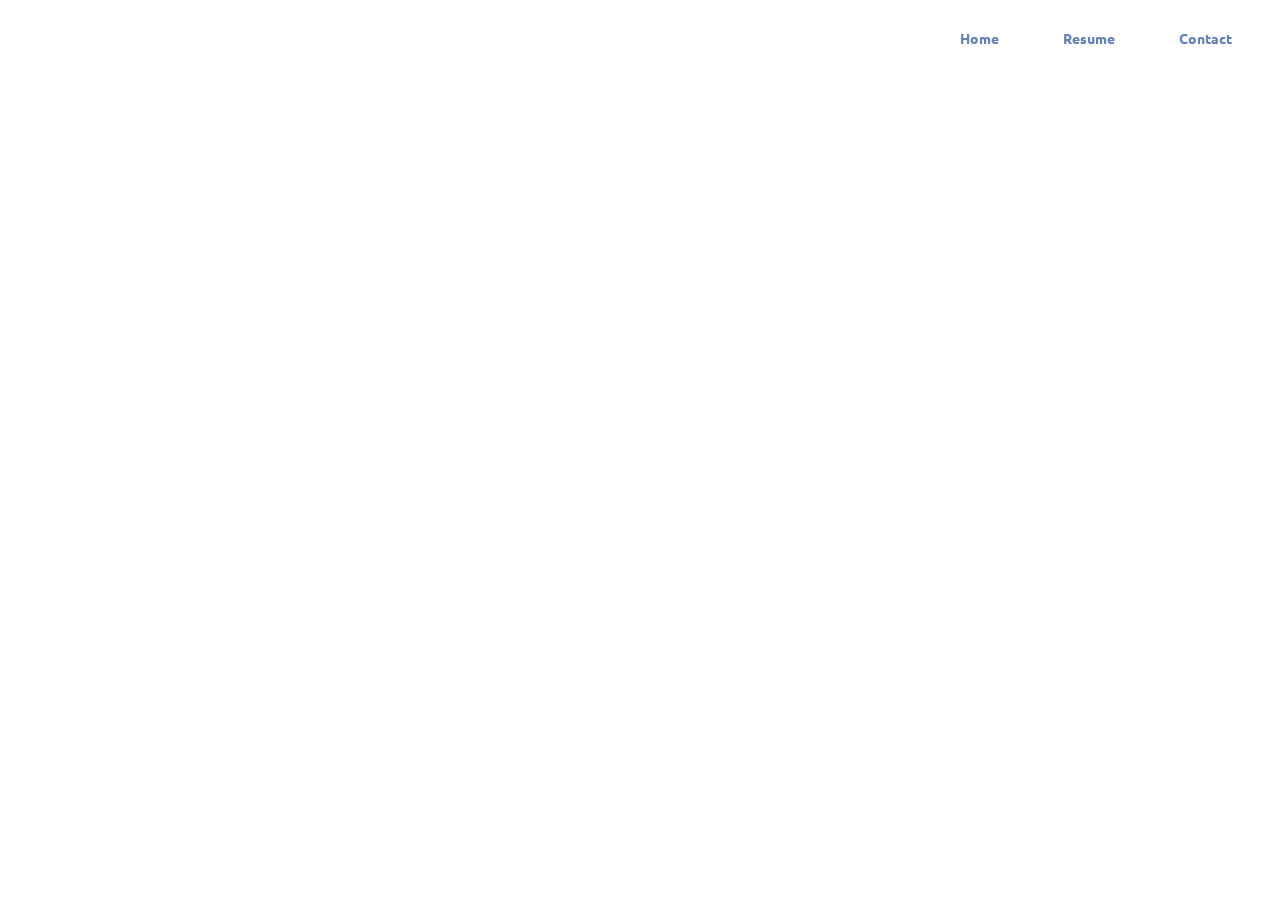
==== page1.html @ 1c70c298 "create github pages" ====
<!DOCTYPE html>
<html  >
<head>
  <!-- Site made with Mobirise Website Builder v4.12.3, https://mobirise.com -->
  <meta charset="UTF-8">
  <meta http-equiv="X-UA-Compatible" content="IE=edge">
  <meta name="generator" content="Mobirise v4.12.3, mobirise.com">
  <meta name="viewport" content="width=device-width, initial-scale=1, minimum-scale=1">
  <link rel="shortcut icon" href="assets/images/favicon-caitlingifforddesign-01-2.png" type="image/x-icon">
  <meta name="description" content="">
  
  
  <title>Resume</title>
  <link rel="stylesheet" href="assets/tether/tether.min.css">
  <link rel="stylesheet" href="assets/bootstrap/css/bootstrap.min.css">
  <link rel="stylesheet" href="assets/bootstrap/css/bootstrap-grid.min.css">
  <link rel="stylesheet" href="assets/bootstrap/css/bootstrap-reboot.min.css">
  <link rel="stylesheet" href="assets/dropdown/css/style.css">
  <link rel="stylesheet" href="assets/theme/css/style.css">
  <link rel="preload" as="style" href="assets/mobirise/css/mbr-additional.css"><link rel="stylesheet" href="assets/mobirise/css/mbr-additional.css" type="text/css">
  
  
  
</head>
<body>
  <section class="menu cid-rwG64JC5c0" once="menu" id="menu01-1">

    

    <nav class="navbar navbar-expand beta-menu navbar-dropdown align-items-center navbar-fixed-top navbar-toggleable-sm bg-color transparent">
        <button class="navbar-toggler navbar-toggler-right" type="button" data-toggle="collapse" data-target="#navbarSupportedContent" aria-controls="navbarSupportedContent" aria-expanded="false" aria-label="Toggle navigation">
            <div class="hamburger">
                <span></span>
                <span></span>
                <span></span>
                <span></span>
            </div>
        </button>
        <div class="menu-logo">
            <div class="navbar-brand">
                
                <span class="mbr-regular navbar-caption-wrap"><a class="navbar-caption text-white display-7" href="index.html">CAITLIN GIFFORD</a></span>
            </div>
        </div>
        <div class="collapse navbar-collapse" id="navbarSupportedContent">
            <ul class="navbar-nav nav-dropdown nav-right" data-app-modern-menu="true"><li class="nav-item">
                    <a class="nav-link link text-info display-4" href="index.html">Home
                    </a>
                </li>
                
                <li class="nav-item">
                    <a class="nav-link link text-info display-4" href="page1.html">Resume</a>
                </li>
                
                <li class="nav-item">
                    <a class="nav-link link text-info display-4" href="index.html#extForm7-o">Contact
                    </a>
                </li></ul>
            
        </div>
    </nav>
</section>

<section class="image1 cid-s1jIDbk8ya" id="image1-f">
    <!-- Block parameters controls (Blue "Gear" panel) -->
    
    <!-- End block parameters -->
    <figure class="mbr-figure container-fluid">
        <div class="image-block" style="width: 50%;">
            <img src="assets/images/resume-update-june-2020-red-cream-blue-v3.jpg" alt="" title="">
            
        </div>
    </figure>
</section>


  <script src="assets/web/assets/jquery/jquery.min.js"></script>
  <script src="assets/popper/popper.min.js"></script>
  <script src="assets/tether/tether.min.js"></script>
  <script src="assets/bootstrap/js/bootstrap.min.js"></script>
  <script src="assets/smoothscroll/smooth-scroll.js"></script>
  <script src="assets/dropdown/js/nav-dropdown.js"></script>
  <script src="assets/dropdown/js/navbar-dropdown.js"></script>
  <script src="assets/touchswipe/jquery.touch-swipe.min.js"></script>
  <script src="assets/theme/js/script.js"></script>
  
  
</body>
</html>
---- assets/dropdown/css/style.css ----
.navbar-dropdown {
  left: 0;
  padding: 0;
  position: absolute;
  right: 0;
  top: 0;
  transition: all 0.45s ease;
  z-index: 1030;
  background: #282828; }
  .navbar-dropdown .navbar-logo {
    margin-right: 0.8rem;
    transition: margin 0.3s ease-in-out;
    vertical-align: middle; }
    .navbar-dropdown .navbar-logo img {
      height: 3.125rem;
      transition: all 0.3s ease-in-out; }
    .navbar-dropdown .navbar-logo.mbr-iconfont {
      font-size: 3.125rem;
      line-height: 3.125rem; }
  .navbar-dropdown .navbar-caption {
    font-weight: 700;
    white-space: normal;
    vertical-align: -4px;
    line-height: 3.125rem !important; }
    .navbar-dropdown .navbar-caption, .navbar-dropdown .navbar-caption:hover {
      color: inherit;
      text-decoration: none; }
  .navbar-dropdown .mbr-iconfont + .navbar-caption {
    vertical-align: -1px; }
  .navbar-dropdown.navbar-fixed-top {
    position: fixed; }
  .navbar-dropdown .navbar-brand span {
    vertical-align: -4px; }
  .navbar-dropdown.bg-color.transparent {
    background: none; }
  .navbar-dropdown.navbar-short .navbar-brand {
    padding: 0.625rem 0; }
    .navbar-dropdown.navbar-short .navbar-brand span {
      vertical-align: -1px; }
  .navbar-dropdown.navbar-short .navbar-caption {
    line-height: 2.375rem !important;
    vertical-align: -2px; }
  .navbar-dropdown.navbar-short .navbar-logo {
    margin-right: 0.5rem; }
    .navbar-dropdown.navbar-short .navbar-logo img {
      height: 2.375rem; }
    .navbar-dropdown.navbar-short .navbar-logo.mbr-iconfont {
      font-size: 2.375rem;
      line-height: 2.375rem; }
  .navbar-dropdown.navbar-short .mbr-table-cell {
    height: 3.625rem; }
  .navbar-dropdown .navbar-close {
    left: 0.6875rem;
    position: fixed;
    top: 0.75rem;
    z-index: 1000; }
  .navbar-dropdown .hamburger-icon {
    content: "";
    display: inline-block;
    vertical-align: middle;
    width: 16px;
    -webkit-box-shadow: 0 -6px 0 1px #282828,0 0 0 1px #282828,0 6px 0 1px #282828;
    -moz-box-shadow: 0 -6px 0 1px #282828,0 0 0 1px #282828,0 6px 0 1px #282828;
    box-shadow: 0 -6px 0 1px #282828,0 0 0 1px #282828,0 6px 0 1px #282828; }

.dropdown-menu .dropdown-toggle[data-toggle="dropdown-submenu"]::after {
  border-bottom: 0.35em solid transparent;
  border-left: 0.35em solid;
  border-right: 0;
  border-top: 0.35em solid transparent;
  margin-left: 0.3rem; }

.dropdown-menu .dropdown-item:focus {
  outline: 0; }

.nav-dropdown {
  font-size: 0.75rem;
  font-weight: 500;
  height: auto !important; }
  .nav-dropdown .nav-btn {
    padding-left: 1rem; }
  .nav-dropdown .link {
    margin: .667em 1.667em;
    font-weight: 500;
    padding: 0;
    transition: color .2s ease-in-out; }
    .nav-dropdown .link.dropdown-toggle {
      margin-right: 2.583em; }
      .nav-dropdown .link.dropdown-toggle::after {
        margin-left: .25rem;
        border-top: 0.35em solid;
        border-right: 0.35em solid transparent;
        border-left: 0.35em solid transparent;
        border-bottom: 0; }
      .nav-dropdown .link.dropdown-toggle[aria-expanded="true"] {
        margin: 0;
        padding: 0.667em 3.263em  0.667em 1.667em; }
  .nav-dropdown .link::after,
  .nav-dropdown .dropdown-item::after {
    color: inherit; }
  .nav-dropdown .btn {
    font-size: 0.75rem;
    font-weight: 700;
    letter-spacing: 0;
    margin-bottom: 0;
    padding-left: 1.25rem;
    padding-right: 1.25rem; }
  .nav-dropdown .dropdown-menu {
    border-radius: 0;
    border: 0;
    left: 0;
    margin: 0;
    padding-bottom: 1.25rem;
    padding-top: 1.25rem;
    position: relative; }
  .nav-dropdown .dropdown-submenu {
    margin-left: 0.125rem;
    top: 0; }
  .nav-dropdown .dropdown-item {
    font-weight: 500;
    line-height: 2;
    padding: 0.3846em 4.615em 0.3846em 1.5385em;
    position: relative;
    transition: color .2s ease-in-out, background-color .2s ease-in-out; }
    .nav-dropdown .dropdown-item::after {
      margin-top: -0.3077em;
      position: absolute;
      right: 1.1538em;
      top: 50%; }
    .nav-dropdown .dropdown-item:focus, .nav-dropdown .dropdown-item:hover {
      background: none; }

@media (max-width: 767px) {
  .nav-dropdown.navbar-toggleable-sm {
    bottom: 0;
    display: none;
    left: 0;
    overflow-x: hidden;
    position: fixed;
    top: 0;
    transform: translateX(-100%);
    -ms-transform: translateX(-100%);
    -webkit-transform: translateX(-100%);
    width: 18.75rem;
    z-index: 999; } }
.nav-dropdown.navbar-toggleable-xl {
  bottom: 0;
  display: none;
  left: 0;
  overflow-x: hidden;
  position: fixed;
  top: 0;
  transform: translateX(-100%);
  -ms-transform: translateX(-100%);
  -webkit-transform: translateX(-100%);
  width: 18.75rem;
  z-index: 999; }

.nav-dropdown-sm {
  display: block !important;
  overflow-x: hidden;
  overflow: auto;
  padding-top: 3.875rem; }
  .nav-dropdown-sm::after {
    content: "";
    display: block;
    height: 3rem;
    width: 100%; }
  .nav-dropdown-sm.collapse.in ~ .navbar-close {
    display: block !important; }
  .nav-dropdown-sm.collapsing, .nav-dropdown-sm.collapse.in {
    transform: translateX(0);
    -ms-transform: translateX(0);
    -webkit-transform: translateX(0);
    transition: all 0.25s ease-out;
    -webkit-transition: all 0.25s ease-out;
    background: #282828; }
  .nav-dropdown-sm.collapsing[aria-expanded="false"] {
    transform: translateX(-100%);
    -ms-transform: translateX(-100%);
    -webkit-transform: translateX(-100%); }
  .nav-dropdown-sm .nav-item {
    display: block;
    margin-left: 0 !important;
    padding-left: 0; }
  .nav-dropdown-sm .link,
  .nav-dropdown-sm .dropdown-item {
    border-top: 1px dotted rgba(255, 255, 255, 0.1);
    font-size: 0.8125rem;
    line-height: 1.6;
    margin: 0 !important;
    padding: 0.875rem 2.4rem 0.875rem 1.5625rem !important;
    position: relative;
    white-space: normal; }
    .nav-dropdown-sm .link:focus, .nav-dropdown-sm .link:hover,
    .nav-dropdown-sm .dropdown-item:focus,
    .nav-dropdown-sm .dropdown-item:hover {
      background: rgba(0, 0, 0, 0.2) !important;
      color: #c0a375; }
  .nav-dropdown-sm .nav-btn {
    position: relative;
    padding: 1.5625rem 1.5625rem 0 1.5625rem; }
    .nav-dropdown-sm .nav-btn::before {
      border-top: 1px dotted rgba(255, 255, 255, 0.1);
      content: "";
      left: 0;
      position: absolute;
      top: 0;
      width: 100%; }
    .nav-dropdown-sm .nav-btn + .nav-btn {
      padding-top: 0.625rem; }
      .nav-dropdown-sm .nav-btn + .nav-btn::before {
        display: none; }
  .nav-dropdown-sm .btn {
    padding: 0.625rem 0; }
  .nav-dropdown-sm .dropdown-toggle[data-toggle="dropdown-submenu"]::after {
    margin-left: .25rem;
    border-top: 0.35em solid;
    border-right: 0.35em solid transparent;
    border-left: 0.35em solid transparent;
    border-bottom: 0; }
  .nav-dropdown-sm .dropdown-toggle[data-toggle="dropdown-submenu"][aria-expanded="true"]::after {
    border-top: 0;
    border-right: 0.35em solid transparent;
    border-left: 0.35em solid transparent;
    border-bottom: 0.35em solid; }
  .nav-dropdown-sm .dropdown-menu {
    margin: 0;
    padding: 0;
    position: relative;
    top: 0;
    left: 0;
    width: 100%;
    border: 0;
    float: none;
    border-radius: 0;
    background: none; }
  .nav-dropdown-sm .dropdown-submenu {
    left: 100%;
    margin-left: 0.125rem;
    margin-top: -1.25rem;
    top: 0; }

.navbar-toggleable-sm .nav-dropdown .dropdown-menu {
  position: absolute; }

.navbar-toggleable-sm .nav-dropdown .dropdown-submenu {
  left: 100%;
  margin-left: 0.125rem;
  margin-top: -1.25rem;
  top: 0; }

.navbar-toggleable-sm.opened .nav-dropdown .dropdown-menu {
  position: relative; }

.navbar-toggleable-sm.opened .nav-dropdown .dropdown-submenu {
  left: 0;
  margin-left: 00rem;
  margin-top: 0rem;
  top: 0; }

.is-builder .nav-dropdown.collapsing {
  transition: none !important; }

/*# sourceMappingURL=style.css.map */
---- assets/theme/css/style.css ----
.engine {
	position: absolute;
	text-indent: -2400px;
	text-align: center;
	padding: 0;
	top: 0;
	left: -2400px;
}/*!
 * Mobirise v4 theme (https://mobirise.com/)
 * Copyright 2017 Mobirise
 */
section {
  background-color: #eeeeee;
}

section,
.container,
.container-fluid {
  position: relative;
  word-wrap: break-word;
}

.form-control:focus {
  box-shadow: none;
}

:focus {
  outline: none;
}

a.mbr-iconfont:hover {
  text-decoration: none;
}

.article .lead p,
.article .lead ul,
.article .lead ol,
.article .lead pre,
.article .lead blockquote {
  margin-bottom: 0;
}

a {
  font-style: normal;
  font-weight: 400;
  cursor: pointer;
}

a, a:hover {
  text-decoration: none;
}

figure {
  margin-bottom: 0;
}

body {
  color: #232323;
}

h1,
h2,
h3,
h4,
h5,
h6,
.h1,
.h2,
.h3,
.h4,
.h5,
.h6,
.display-1,
.display-2,
.display-3,
.display-4 {
  line-height: 1;
  word-break: break-word;
  word-wrap: break-word;
}

b,
strong {
  font-weight: bold;
}

blockquote {
  padding: 10px 0 10px 20px;
  position: relative;
  border-left: 2px solid;
  border-color: #ff3366;
}

input:-webkit-autofill, input:-webkit-autofill:hover, input:-webkit-autofill:focus, input:-webkit-autofill:active {
  transition-delay: 9999s;
  transition-property: background-color, color;
}

textarea[type="hidden"] {
  display: none;
}

body {
  position: relative;
}

section {
  background-position: 50% 50%;
  background-repeat: no-repeat;
  background-size: cover;
}

section .mbr-background-video,
section .mbr-background-video-preview {
  position: absolute;
  bottom: 0;
  left: 0;
  right: 0;
  top: 0;
}

.hidden {
  visibility: hidden;
}

.mbr-z-index20 {
  z-index: 20;
}

/*! Base colors */
.mbr-white {
  color: #ffffff;
}

.mbr-black {
  color: #333333;
}

.mbr-bg-white {
  background-color: #ffffff;
}

.mbr-bg-black {
  background-color: #000000;
}

/*! Text-aligns */
.align-left {
  text-align: left;
}

.align-center {
  text-align: center;
}

.align-right {
  text-align: right;
}

@media (max-width: 767px) {
  .align-left,
  .align-center,
  .align-right,
  .mbr-section-btn,
  .mbr-section-title {
    text-align: center;
  }
}

/*! Font-weight  */
.mbr-light {
  font-weight: 300;
}

.mbr-regular {
  font-weight: 400;
}

.mbr-medium {
  font-weight: 500;
}

.mbr-semibold {
  font-weight: 600;
}

.mbr-bold {
  font-weight: 700;
}

/*! Media  */
.media-size-item {
  -moz-flex: 1 1 auto;
  -o-flex: 1 1 auto;
  flex: 1 1 auto;
}

.media-content {
  flex-basis: 100%;
}

.media-container-row {
  display: flex;
  flex-direction: row;
  flex-wrap: wrap;
  justify-content: center;
  align-content: center;
  align-items: start;
}

.media-container-row .media-size-item {
  width: 400px;
}

.media-container-column {
  display: flex;
  flex-direction: column;
  flex-wrap: wrap;
  justify-content: center;
  align-content: center;
  align-items: stretch;
}

.media-container-column > * {
  width: 100%;
}

@media (min-width: 992px) {
  .media-container-row {
    flex-wrap: nowrap;
  }
}

figure {
  overflow: hidden;
}

figure[mbr-media-size] {
  transition: width 0.1s;
}

.mbr-figure img,
.mbr-figure iframe {
  display: block;
  width: 100%;
}

.card {
  background-color: transparent;
  border: none;
}

.card-img {
  text-align: center;
  flex-shrink: 0;
  -webkit-flex-shrink: 0;
}

.media {
  max-width: 100%;
  margin: 0 auto;
}

.mbr-figure {
  -ms-grid-row-align: center;
  align-self: center;
}

.media-container > div {
  max-width: 100%;
}

.mbr-figure img,
.card-img img {
  width: 100%;
}

@media (max-width: 991px) {
  .media-size-item {
    width: auto !important;
  }
  .media {
    width: auto;
  }
  .mbr-figure {
    width: 100% !important;
  }
}

/*! Buttons */
.mbr-section-btn {
  margin-left: -.25rem;
  margin-right: -.25rem;
  font-size: 0;
}

nav .mbr-section-btn {
  margin-left: 0rem;
  margin-right: 0rem;
}

/*! Btn icon margin */
.btn .mbr-iconfont,
.btn.btn-sm .mbr-iconfont {
  cursor: pointer;
  margin-right: 0.5rem;
}

.btn.btn-md .mbr-iconfont,
.btn.btn-md .mbr-iconfont {
  margin-right: 0.8rem;
}

[type="submit"] {
  -webkit-appearance: none;
}

/*! Full-screen */
.mbr-fullscreen .mbr-overlay {
  min-height: 100vh;
}

.mbr-fullscreen {
  display: flex;
  display: -moz-flex;
  display: -ms-flex;
  display: -o-flex;
  align-items: center;
  -webkit-align-items: center;
  min-height: 100vh;
  padding-top: 3rem;
  padding-bottom: 3rem;
}

/*! Map */
.map {
  height: 25rem;
  position: relative;
}

.map iframe {
  width: 100%;
  height: 100%;
}

/* Form */
.form-asterisk {
  font-family: initial;
  position: absolute;
  top: -2px;
  font-weight: normal;
}

/*! Scroll to top arrow */
.mbr-arrow-up {
  bottom: 25px;
  right: 90px;
  position: fixed;
  text-align: right;
  z-index: 5000;
  color: #ffffff;
  font-size: 32px;
  transform: rotate(180deg);
  -webkit-transform: rotate(180deg);
}

.mbr-arrow-up a {
  background: rgba(0, 0, 0, 0.2);
  border-radius: 3px;
  color: #fff;
  display: inline-block;
  height: 60px;
  width: 60px;
  outline-style: none !important;
  position: relative;
  text-decoration: none;
  transition: all .3s ease-in-out;
  cursor: pointer;
  text-align: center;
}

.mbr-arrow-up a:hover {
  background-color: rgba(0, 0, 0, 0.4);
}

.mbr-arrow-up a i {
  line-height: 60px;
}

.mbr-arrow-up-icon {
  display: block;
  color: #fff;
}

.mbr-arrow-up-icon::before {
  content: "\203a";
  display: inline-block;
  font-family: serif;
  font-size: 32px;
  line-height: 1;
  font-style: normal;
  position: relative;
  top: 6px;
  left: -4px;
  -webkit-transform: rotate(-90deg);
  transform: rotate(-90deg);
}

/*! Arrow Down */
.mbr-arrow {
  position: absolute;
  bottom: 45px;
  left: 50%;
  width: 60px;
  height: 60px;
  cursor: pointer;
  background-color: rgba(80, 80, 80, 0.5);
  border-radius: 50%;
  -webkit-transform: translateX(-50%);
  transform: translateX(-50%);
}

.mbr-arrow > a {
  display: inline-block;
  text-decoration: none;
  outline-style: none;
  -webkit-animation: arrowdown 1.7s ease-in-out infinite;
  animation: arrowdown 1.7s ease-in-out infinite;
}

.mbr-arrow > a > i {
  position: absolute;
  top: -2px;
  left: 15px;
  font-size: 2rem;
}

@keyframes arrowdown {
  0% {
    transform: translateY(0px);
    -webkit-transform: translateY(0px);
  }
  50% {
    transform: translateY(-5px);
    -webkit-transform: translateY(-5px);
  }
  100% {
    transform: translateY(0px);
    -webkit-transform: translateY(0px);
  }
}

@-webkit-keyframes arrowdown {
  0% {
    transform: translateY(0px);
    -webkit-transform: translateY(0px);
  }
  50% {
    transform: translateY(-5px);
    -webkit-transform: translateY(-5px);
  }
  100% {
    transform: translateY(0px);
    -webkit-transform: translateY(0px);
  }
}

@media (max-width: 500px) {
  .mbr-arrow-up {
    left: 50%;
    right: auto;
    transform: translateX(-50%) rotate(180deg);
    -webkit-transform: translateX(-50%) rotate(180deg);
  }
}

/*Gradients animation*/
@keyframes gradient-animation {
  from {
    background-position: 0% 100%;
    -webkit-animation-timing-function: ease-in-out;
            animation-timing-function: ease-in-out;
  }
  to {
    background-position: 100% 0%;
    -webkit-animation-timing-function: ease-in-out;
            animation-timing-function: ease-in-out;
  }
}

@-webkit-keyframes gradient-animation {
  from {
    background-position: 0% 100%;
    -webkit-animation-timing-function: ease-in-out;
            animation-timing-function: ease-in-out;
  }
  to {
    background-position: 100% 0%;
    -webkit-animation-timing-function: ease-in-out;
            animation-timing-function: ease-in-out;
  }
}

.bg-gradient {
  background-size: 200% 200%;
  animation: gradient-animation 5s infinite alternate;
  -webkit-animation: gradient-animation 5s infinite alternate;
}

.menu .navbar-brand {
  display: -webkit-flex;
}

.menu .navbar-brand span {
  display: flex;
  display: -webkit-flex;
}

.menu .navbar-brand .navbar-caption-wrap {
  display: -webkit-flex;
}

.menu .navbar-brand .navbar-logo img {
  display: -webkit-flex;
}

@media (min-width: 768px) and (max-width: 991px) {
  .menu .navbar-toggleable-sm .navbar-nav {
    display: -ms-flexbox;
  }
}

@media (min-width: 992px) {
  .menu .navbar-nav.nav-dropdown {
    display: -webkit-flex;
  }
  .menu .navbar-toggleable-sm .navbar-collapse {
    display: -webkit-flex !important;
  }
}

@media (max-width: 767px) {
  .menu .navbar-collapse {
    max-height: 80vh;
  }
  .menu .dropdown-menu {
    max-height: 60vh;
  }
}

.navbar {
  display: -webkit-flex;
  -webkit-flex-wrap: wrap;
  -webkit-align-items: center;
  -webkit-justify-content: space-between;
}

.navbar-collapse {
  -webkit-flex-basis: 100%;
  -webkit-flex-grow: 1;
  -webkit-align-items: center;
  max-height: 93.5vh;
}

.navbar-collapse.show {
  overflow: auto;
}

.nav-dropdown .link {
  padding: .667em 1.667em !important;
  margin: 0 !important;
}

.nav {
  display: -webkit-flex;
  -webkit-flex-wrap: wrap;
}

.row {
  display: -webkit-flex;
  -webkit-flex-wrap: wrap;
}

.justify-content-center {
  -webkit-justify-content: center;
}

.form-inline {
  display: -webkit-flex;
  -webkit-align-items: center;
}

.card-wrapper {
  -webkit-flex: 1;
}

.carousel-control {
  z-index: 10;
  display: -webkit-flex;
  -webkit-align-items: center;
  -webkit-justify-content: center;
}

.carousel-controls {
  display: -webkit-flex;
}

.media {
  display: -webkit-flex;
}

.jq-selectbox__select {
  padding: 1.07em .5em;
  position: absolute;
  top: 0;
  left: 0;
  width: 100%;
}

.jq-selectbox__dropdown {
  position: absolute;
  top: 100%;
  left: 0 !important;
  width: 100% !important;
}

.jq-selectbox__trigger-arrow {
  -webkit-transform: translateY(-50%);
          transform: translateY(-50%);
}

.jq-selectbox li {
  padding: 1.07em .5em;
}

input[type="range"] {
  padding-left: 0 !important;
  padding-right: 0 !important;
}

.mbr-background-video {
  pointer-events: none;
}

.modal-dialog,
.modal-content {
  height: 100%;
}

.modal-dialog .carousel-inner {
  height: calc(100vh - 1.75rem);
}

@media (max-width: 575px) {
  .modal-dialog .carousel-inner {
    height: calc(100vh - 1rem);
  }
}

.carousel-item {
  text-align: center;
}

.carousel-item img {
  margin: auto;
}

.navbar-toggler {
  align-self: flex-start;
  padding: 0.25rem 0.75rem;
  font-size: 1.25rem;
  line-height: 1;
  background: transparent;
  border: 1px solid transparent;
  border-radius: 0.25rem;
}

.navbar-toggler:focus,
.navbar-toggler:hover {
  text-decoration: none;
}

.navbar-toggler-icon {
  display: inline-block;
  width: 1.5em;
  height: 1.5em;
  vertical-align: middle;
  content: "";
  background: no-repeat center center;
  background-size: 100% 100%;
}

.navbar-toggler-left {
  position: absolute;
  left: 1rem;
}

.navbar-toggler-right {
  position: absolute;
  right: 1rem;
}

@media (max-width: 575px) {
  .navbar-toggleable .navbar-nav .dropdown-menu {
    position: static;
    float: none;
  }
  .navbar-toggleable > .container {
    padding-right: 0;
    padding-left: 0;
  }
}

@media (min-width: 576px) {
  .navbar-toggleable {
    flex-direction: row;
    flex-wrap: nowrap;
    align-items: center;
  }
  .navbar-toggleable .navbar-nav {
    flex-direction: row;
  }
  .navbar-toggleable .navbar-nav .nav-link {
    padding-right: .5rem;
    padding-left: .5rem;
  }
  .navbar-toggleable > .container {
    display: flex;
    flex-wrap: nowrap;
    align-items: center;
  }
  .navbar-toggleable .navbar-collapse {
    display: flex !important;
    width: 100%;
  }
  .navbar-toggleable .navbar-toggler {
    display: none;
  }
}

@media (max-width: 767px) {
  .navbar-toggleable-sm .navbar-nav .dropdown-menu {
    position: static;
    float: none;
  }
  .navbar-toggleable-sm > .container {
    padding-right: 0;
    padding-left: 0;
  }
}

@media (min-width: 768px) {
  .navbar-toggleable-sm {
    flex-direction: row;
    flex-wrap: nowrap;
    align-items: center;
  }
  .navbar-toggleable-sm .navbar-nav {
    flex-direction: row;
  }
  .navbar-toggleable-sm .navbar-nav .nav-link {
    padding-right: .5rem;
    padding-left: .5rem;
  }
  .navbar-toggleable-sm > .container {
    display: flex;
    flex-wrap: nowrap;
    align-items: center;
  }
  .navbar-toggleable-sm .navbar-collapse {
    display: none;
    width: 100%;
  }
  .navbar-toggleable-sm .navbar-toggler {
    display: none;
  }
}

@media (max-width: 991px) {
  .navbar-toggleable-md .navbar-nav .dropdown-menu {
    position: static;
    float: none;
  }
  .navbar-toggleable-md > .container {
    padding-right: 0;
    padding-left: 0;
  }
}

@media (min-width: 992px) {
  .navbar-toggleable-md {
    flex-direction: row;
    flex-wrap: nowrap;
    align-items: center;
  }
  .navbar-toggleable-md .navbar-nav {
    flex-direction: row;
  }
  .navbar-toggleable-md .navbar-nav .nav-link {
    padding-right: .5rem;
    padding-left: .5rem;
  }
  .navbar-toggleable-md > .container {
    display: flex;
    flex-wrap: nowrap;
    align-items: center;
  }
  .navbar-toggleable-md .navbar-collapse {
    display: flex !important;
    width: 100%;
  }
  .navbar-toggleable-md .navbar-toggler {
    display: none;
  }
}

@media (max-width: 1199px) {
  .navbar-toggleable-lg .navbar-nav .dropdown-menu {
    position: static;
    float: none;
  }
  .navbar-toggleable-lg > .container {
    padding-right: 0;
    padding-left: 0;
  }
}

@media (min-width: 1200px) {
  .navbar-toggleable-lg {
    flex-direction: row;
    flex-wrap: nowrap;
    align-items: center;
  }
  .navbar-toggleable-lg .navbar-nav {
    flex-direction: row;
  }
  .navbar-toggleable-lg .navbar-nav .nav-link {
    padding-right: .5rem;
    padding-left: .5rem;
  }
  .navbar-toggleable-lg > .container {
    display: flex;
    flex-wrap: nowrap;
    align-items: center;
  }
  .navbar-toggleable-lg .navbar-collapse {
    display: flex !important;
    width: 100%;
  }
  .navbar-toggleable-lg .navbar-toggler {
    display: none;
  }
}

.navbar-toggleable-xl {
  flex-direction: row;
  flex-wrap: nowrap;
  align-items: center;
}

.navbar-toggleable-xl .navbar-nav .dropdown-menu {
  position: static;
  float: none;
}

.navbar-toggleable-xl > .container {
  padding-right: 0;
  padding-left: 0;
}

.navbar-toggleable-xl .navbar-nav {
  flex-direction: row;
}

.navbar-toggleable-xl .navbar-nav .nav-link {
  padding-right: .5rem;
  padding-left: .5rem;
}

.navbar-toggleable-xl > .container {
  display: flex;
  flex-wrap: nowrap;
  align-items: center;
}

.navbar-toggleable-xl .navbar-collapse {
  display: flex !important;
  width: 100%;
}

.navbar-toggleable-xl .navbar-toggler {
  display: none;
}

.card-img {
  width: auto;
}

.menu .navbar.collapsed:not(.beta-menu) {
  flex-direction: column;
}

.carousel-item.active,
.carousel-item-next,
.carousel-item-prev {
  display: flex;
}

.note-air-layout .dropup .dropdown-menu,
.note-air-layout .navbar-fixed-bottom .dropdown .dropdown-menu {
  bottom: initial !important;
}

html,
body {
  height: auto;
  min-height: 100vh;
}

.dropup .dropdown-toggle::after {
  display: none;
}

body {
  font-style: normal;
  line-height: 1.5;
}

.mbr-section-title {
  font-style: normal;
  line-height: 1.2;
}

.mbr-section-subtitle {
  line-height: 1.3;
}

.mbr-text {
  font-style: normal;
  line-height: 1.5;
}

.mbr-section-btn .btn {
  font-weight: 500;
  border-width: 2px;
  font-style: normal;
  margin: .4rem .8rem;
  border-radius: 0px;
  justify-content: space-between;
  white-space: normal;
  transition: all .3s ease-in-out;
  display: inline-flex;
  align-items: center;
  word-break: break-word;
  -webkit-align-items: center;
  display: -webkit-inline-flex;
}

.mbr-section-btn .btn .mbr-iconfont {
  order: 2;
  transition: all 0.6s;
}

.mbr-section-btn .btn:hover .mbr-iconfont {
  margin-right: -0.6rem;
}

.btn-form {
  border-radius: 0;
}

.btn-form:hover {
  cursor: pointer;
}

form .btn .mbr-iconfont {
  margin-right: 0;
}

.btn-sm {
  font-weight: 500;
  transition: all .3s ease-in-out;
}

.btn-md {
  font-weight: 500;
  margin: .4rem .8rem !important;
  transition: all .3s ease-in-out;
}

.btn-lg {
  font-weight: 500;
  padding: 1.6rem 2rem !important;
  margin: .4rem .8rem !important;
  transition: all .3s ease-in-out;
}

#scrollToTop a i:before {
  content: '';
  position: absolute;
  height: 40%;
  top: 25%;
  background: #fff;
  width: 2px;
  left: calc(50% - 1px);
}

#scrollToTop a i:after {
  content: '';
  position: absolute;
  display: block;
  border-top: 2px solid #fff;
  border-right: 2px solid #fff;
  width: 40%;
  height: 40%;
  left: 30%;
  bottom: 30%;
  transform: rotate(135deg);
  -webkit-transform: rotate(135deg);
}

/* Others*/
.note-check a[data-value=Rubik] {
  font-style: normal;
}

.mbr-arrow a {
  color: #ffffff;
}

@media (max-width: 767px) {
  .mbr-arrow {
    display: none;
  }
}

.form-control-label {
  position: relative;
  cursor: pointer;
  margin-bottom: .357em;
  padding: 0;
}

.alert {
  color: #ffffff;
  border-radius: 0;
  border: 0;
  font-size: .875rem;
  line-height: 1.5;
  margin-bottom: 1.875rem;
  padding: 1.25rem;
  position: relative;
}

.alert.alert-form::after {
  background-color: inherit;
  bottom: -7px;
  content: "";
  display: block;
  height: 14px;
  left: 50%;
  margin-left: -7px;
  position: absolute;
  transform: rotate(45deg);
  width: 14px;
  -webkit-transform: rotate(45deg);
}

.form-control {
  background-color: #f5f5f5;
  box-shadow: none;
  color: #565656;
  line-height: 1.43;
  min-height: 3.5em;
  padding: 1.07em .5em;
}

.form-control, .form-control:focus {
  border: 1px solid #e8e8e8;
}

.form-active .form-control:invalid {
  border-color: red;
}

.mbr-overlay {
  background-color: #000;
  bottom: 0;
  left: 0;
  opacity: .5;
  position: absolute;
  right: 0;
  top: 0;
  z-index: 0;
  pointer-events: none;
}

blockquote {
  font-style: italic;
  padding: 10px 0 10px 20px;
  font-size: 1.09rem;
  position: relative;
  border-width: 3px;
}

ul,
ol,
pre,
blockquote {
  margin-bottom: 2.3125rem;
}

pre {
  background: #f4f4f4;
  padding: 10px 24px;
  white-space: pre-wrap;
}

.inactive {
  -webkit-user-select: none;
  -moz-user-select: none;
  -ms-user-select: none;
  user-select: none;
  pointer-events: none;
  -webkit-user-drag: none;
  user-drag: none;
}

.mbr-section__comments .row {
  justify-content: center;
  -webkit-justify-content: center;
}

.up-z-index {
  z-index: 1000 !important;
}
---- assets/mobirise/css/mbr-additional.css ----
@import url(https://fonts.googleapis.com/css?family=Ubuntu:300,300i,400,400i,500,500i,700,700i&display=swap);





body {
  font-family: Barlow;
}
.display-1 {
  font-family: 'Ubuntu', sans-serif;
  font-size: 3.2rem;
  letter-spacing: -1px;
}
.display-1 > .mbr-iconfont {
  font-size: 5.12rem;
}
.display-2 {
  font-family: 'Ubuntu', sans-serif;
  font-size: 1.8rem;
}
.display-2 > .mbr-iconfont {
  font-size: 2.88rem;
}
.display-4 {
  font-family: 'Ubuntu', sans-serif;
  font-size: 0.9rem;
}
.display-4 > .mbr-iconfont {
  font-size: 1.44rem;
}
.display-5 {
  font-family: 'Ubuntu', sans-serif;
  font-size: 1.4rem;
  letter-spacing: -1px;
  line-height: 1.5;
}
.display-5 > .mbr-iconfont {
  font-size: 2.24rem;
}
.display-7 {
  font-family: 'Ubuntu', sans-serif;
  font-size: 1.1rem;
  line-height: 1.4;
}
.display-7 > .mbr-iconfont {
  font-size: 1.76rem;
}
/* ---- Fluid typography for mobile devices ---- */
/* 1.4 - font scale ratio ( bootstrap == 1.42857 ) */
/* 100vw - current viewport width */
/* (48 - 20)  48 == 48rem == 768px, 20 == 20rem == 320px(minimal supported viewport) */
/* 0.65 - min scale variable, may vary */
@media (max-width: 768px) {
  .display-1 {
    font-size: 2.56rem;
    font-size: calc( 1.77rem + (3.2 - 1.77) * ((100vw - 20rem) / (48 - 20)));
    line-height: calc( 1.4 * (1.77rem + (3.2 - 1.77) * ((100vw - 20rem) / (48 - 20))));
  }
  .display-2 {
    font-size: 1.44rem;
    font-size: calc( 1.28rem + (1.8 - 1.28) * ((100vw - 20rem) / (48 - 20)));
    line-height: calc( 1.4 * (1.28rem + (1.8 - 1.28) * ((100vw - 20rem) / (48 - 20))));
  }
  .display-4 {
    font-size: 0.72rem;
    font-size: calc( 0.965rem + (0.9 - 0.965) * ((100vw - 20rem) / (48 - 20)));
    line-height: calc( 1.4 * (0.965rem + (0.9 - 0.965) * ((100vw - 20rem) / (48 - 20))));
  }
  .display-5 {
    font-size: 1.12rem;
    font-size: calc( 1.14rem + (1.4 - 1.14) * ((100vw - 20rem) / (48 - 20)));
    line-height: calc( 1.4 * (1.14rem + (1.4 - 1.14) * ((100vw - 20rem) / (48 - 20))));
  }
}
/* Buttons */
.btn {
  padding: 1rem 3rem;
  border-radius: 3px;
}
.btn-sm {
  padding: 0.6rem 1.5rem;
  border-radius: 3px;
}
.btn-md {
  padding: 1rem 3rem;
  border-radius: 3px;
}
.btn-lg {
  padding: 1.2rem 3.2rem;
  border-radius: 3px;
}
.bg-primary {
  background-color: #6382b8 !important;
}
.bg-success {
  background-color: #d9816f !important;
}
.bg-info {
  background-color: #6382b8 !important;
}
.bg-warning {
  background-color: #d9816f !important;
}
.bg-danger {
  background-color: #f2ed88 !important;
}
.btn-primary,
.btn-primary:active {
  background-color: #6382b8 !important;
  border-color: #6382b8 !important;
  color: #ffffff !important;
}
.btn-primary:hover,
.btn-primary:focus,
.btn-primary.focus,
.btn-primary.active {
  color: #ffffff !important;
  background-color: #98acd0 !important;
  border-color: #98acd0 !important;
}
.btn-primary.disabled,
.btn-primary:disabled {
  color: #ffffff !important;
  background-color: #98acd0 !important;
  border-color: #98acd0 !important;
}
.btn-secondary,
.btn-secondary:active {
  background-color: #edece1 !important;
  border-color: #edece1 !important;
  color: #817d4e !important;
}
.btn-secondary:hover,
.btn-secondary:focus,
.btn-secondary.focus,
.btn-secondary.active {
  color: #817d4e !important;
  background-color: #ffffff !important;
  border-color: #ffffff !important;
}
.btn-secondary.disabled,
.btn-secondary:disabled {
  color: #817d4e !important;
  background-color: #ffffff !important;
  border-color: #ffffff !important;
}
.btn-info,
.btn-info:active {
  background-color: #6382b8 !important;
  border-color: #6382b8 !important;
  color: #ffffff !important;
}
.btn-info:hover,
.btn-info:focus,
.btn-info.focus,
.btn-info.active {
  color: #ffffff !important;
  background-color: #98acd0 !important;
  border-color: #98acd0 !important;
}
.btn-info.disabled,
.btn-info:disabled {
  color: #ffffff !important;
  background-color: #98acd0 !important;
  border-color: #98acd0 !important;
}
.btn-success,
.btn-success:active {
  background-color: #d9816f !important;
  border-color: #d9816f !important;
  color: #ffffff !important;
}
.btn-success:hover,
.btn-success:focus,
.btn-success.focus,
.btn-success.active {
  color: #ffffff !important;
  background-color: #e9b6ac !important;
  border-color: #e9b6ac !important;
}
.btn-success.disabled,
.btn-success:disabled {
  color: #ffffff !important;
  background-color: #e9b6ac !important;
  border-color: #e9b6ac !important;
}
.btn-warning,
.btn-warning:active {
  background-color: #d9816f !important;
  border-color: #d9816f !important;
  color: #ffffff !important;
}
.btn-warning:hover,
.btn-warning:focus,
.btn-warning.focus,
.btn-warning.active {
  color: #ffffff !important;
  background-color: #e9b6ac !important;
  border-color: #e9b6ac !important;
}
.btn-warning.disabled,
.btn-warning:disabled {
  color: #ffffff !important;
  background-color: #e9b6ac !important;
  border-color: #e9b6ac !important;
}
.btn-danger,
.btn-danger:active {
  background-color: #f2ed88 !important;
  border-color: #f2ed88 !important;
  color: #6f6a0c !important;
}
.btn-danger:hover,
.btn-danger:focus,
.btn-danger.focus,
.btn-danger.active {
  color: #6f6a0c !important;
  background-color: #faf7cd !important;
  border-color: #faf7cd !important;
}
.btn-danger.disabled,
.btn-danger:disabled {
  color: #6f6a0c !important;
  background-color: #faf7cd !important;
  border-color: #faf7cd !important;
}
.btn-white {
  color: #222222 !important;
}
.btn-white,
.btn-white:active {
  background-color: #ffffff !important;
  border-color: #ffffff !important;
  color: #808080 !important;
}
.btn-white:hover,
.btn-white:focus,
.btn-white.focus,
.btn-white.active {
  color: #808080 !important;
  background-color: #ffffff !important;
  border-color: #ffffff !important;
}
.btn-white.disabled,
.btn-white:disabled {
  color: #808080 !important;
  background-color: #ffffff !important;
  border-color: #ffffff !important;
}
.btn-black,
.btn-black:active {
  background-color: #222222 !important;
  border-color: #222222 !important;
  color: #ffffff !important;
}
.btn-black:hover,
.btn-black:focus,
.btn-black.focus,
.btn-black.active {
  color: #ffffff !important;
  background-color: #484848 !important;
  border-color: #484848 !important;
}
.btn-black.disabled,
.btn-black:disabled {
  color: #ffffff !important;
  background-color: #484848 !important;
  border-color: #484848 !important;
}
.btn-primary-outline,
.btn-primary-outline:active {
  background: none;
  border-color: #39517c;
  color: #39517c;
}
.btn-primary-outline:hover,
.btn-primary-outline:focus,
.btn-primary-outline.focus,
.btn-primary-outline.active {
  color: #ffffff;
  background-color: #6382b8;
  border-color: #6382b8;
}
.btn-primary-outline.disabled,
.btn-primary-outline:disabled {
  color: #ffffff !important;
  background-color: #6382b8 !important;
  border-color: #6382b8 !important;
}
.btn-secondary-outline,
.btn-secondary-outline:active {
  background: none;
  border-color: #c7c4a1;
  color: #c7c4a1;
}
.btn-secondary-outline:hover,
.btn-secondary-outline:focus,
.btn-secondary-outline.focus,
.btn-secondary-outline.active {
  color: #817d4e;
  background-color: #edece1;
  border-color: #edece1;
}
.btn-secondary-outline.disabled,
.btn-secondary-outline:disabled {
  color: #817d4e !important;
  background-color: #edece1 !important;
  border-color: #edece1 !important;
}
.btn-info-outline,
.btn-info-outline:active {
  background: none;
  border-color: #39517c;
  color: #39517c;
}
.btn-info-outline:hover,
.btn-info-outline:focus,
.btn-info-outline.focus,
.btn-info-outline.active {
  color: #ffffff;
  background-color: #6382b8;
  border-color: #6382b8;
}
.btn-info-outline.disabled,
.btn-info-outline:disabled {
  color: #ffffff !important;
  background-color: #6382b8 !important;
  border-color: #6382b8 !important;
}
.btn-success-outline,
.btn-success-outline:active {
  background: none;
  border-color: #b3462f;
  color: #b3462f;
}
.btn-success-outline:hover,
.btn-success-outline:focus,
.btn-success-outline.focus,
.btn-success-outline.active {
  color: #ffffff;
  background-color: #d9816f;
  border-color: #d9816f;
}
.btn-success-outline.disabled,
.btn-success-outline:disabled {
  color: #ffffff !important;
  background-color: #d9816f !important;
  border-color: #d9816f !important;
}
.btn-warning-outline,
.btn-warning-outline:active {
  background: none;
  border-color: #b3462f;
  color: #b3462f;
}
.btn-warning-outline:hover,
.btn-warning-outline:focus,
.btn-warning-outline.focus,
.btn-warning-outline.active {
  color: #ffffff;
  background-color: #d9816f;
  border-color: #d9816f;
}
.btn-warning-outline.disabled,
.btn-warning-outline:disabled {
  color: #ffffff !important;
  background-color: #d9816f !important;
  border-color: #d9816f !important;
}
.btn-danger-outline,
.btn-danger-outline:active {
  background: none;
  border-color: #e8df2c;
  color: #e8df2c;
}
.btn-danger-outline:hover,
.btn-danger-outline:focus,
.btn-danger-outline.focus,
.btn-danger-outline.active {
  color: #6f6a0c;
  background-color: #f2ed88;
  border-color: #f2ed88;
}
.btn-danger-outline.disabled,
.btn-danger-outline:disabled {
  color: #6f6a0c !important;
  background-color: #f2ed88 !important;
  border-color: #f2ed88 !important;
}
.btn-black-outline,
.btn-black-outline:active {
  background: none;
  border-color: #000000;
  color: #000000;
}
.btn-black-outline:hover,
.btn-black-outline:focus,
.btn-black-outline.focus,
.btn-black-outline.active {
  color: #ffffff;
  background-color: #222222;
  border-color: #222222;
}
.btn-black-outline.disabled,
.btn-black-outline:disabled {
  color: #ffffff !important;
  background-color: #222222 !important;
  border-color: #222222 !important;
}
.btn-white-outline,
.btn-white-outline:active,
.btn-white-outline.active {
  background: none;
  border-color: #ffffff;
  color: #ffffff;
}
.btn-white-outline:hover,
.btn-white-outline:focus,
.btn-white-outline.focus {
  color: #333333;
  background-color: #ffffff;
  border-color: #ffffff;
}
.text-primary {
  color: #6382b8 !important;
}
.text-secondary {
  color: #edece1 !important;
}
.text-success {
  color: #d9816f !important;
}
.text-info {
  color: #6382b8 !important;
}
.text-warning {
  color: #d9816f !important;
}
.text-danger {
  color: #f2ed88 !important;
}
.text-white {
  color: #ffffff !important;
}
.text-black {
  color: #000000 !important;
}
a.text-primary:hover,
a.text-primary:focus {
  color: #a9bad8 !important;
}
a.text-secondary:hover,
a.text-secondary:focus {
  color: #ffffff !important;
}
a.text-success:hover,
a.text-success:focus {
  color: #eec8c0 !important;
}
a.text-info:hover,
a.text-info:focus {
  color: #a9bad8 !important;
}
a.text-warning:hover,
a.text-warning:focus {
  color: #eec8c0 !important;
}
a.text-danger:hover,
a.text-danger:focus {
  color: #fcfbe4 !important;
}
a.text-white:hover,
a.text-white:focus {
  color: #ffffff !important;
}
a.text-black:hover,
a.text-black:focus {
  color: #000000 !important;
}
.alert-success {
  background-color: #70c770;
}
.alert-info {
  background-color: #6382b8;
}
.alert-warning {
  background-color: #d9816f;
}
.alert-danger {
  background-color: #f2ed88;
}
.mbr-section-btn a.btn:not(.btn-form):hover,
.mbr-section-btn a.btn:not(.btn-form):focus {
  box-shadow: none !important;
}
.mbr-gallery-filter li.active .btn {
  background-color: #6382b8;
  border-color: #6382b8;
  color: #ffffff;
}
.mbr-gallery-filter li.active .btn:focus {
  box-shadow: none;
}
a,
a:hover {
  color: #6382b8;
}
.mbr-plan-header.bg-primary .mbr-plan-subtitle,
.mbr-plan-header.bg-primary .mbr-plan-price-desc {
  color: #bbc8e0;
}
.mbr-plan-header.bg-success .mbr-plan-subtitle,
.mbr-plan-header.bg-success .mbr-plan-price-desc {
  color: #ffffff;
}
.mbr-plan-header.bg-info .mbr-plan-subtitle,
.mbr-plan-header.bg-info .mbr-plan-price-desc {
  color: #bbc8e0;
}
.mbr-plan-header.bg-warning .mbr-plan-subtitle,
.mbr-plan-header.bg-warning .mbr-plan-price-desc {
  color: #ffffff;
}
.mbr-plan-header.bg-danger .mbr-plan-subtitle,
.mbr-plan-header.bg-danger .mbr-plan-price-desc {
  color: #ffffff;
}
/* Scroll to top button*/
.scrollToTop_wraper {
  display: none;
}
.form-control {
  font-family: 'Ubuntu', sans-serif;
  font-size: 1.1rem;
  line-height: 1.4;
}
.form-control > .mbr-iconfont {
  font-size: 1.76rem;
}
blockquote {
  border-color: #6382b8;
}
/* Forms */
.mbr-form .btn {
  margin: .4rem 0;
}
.jq-selectbox li:hover,
.jq-selectbox li.selected {
  background-color: #6382b8;
  color: #ffffff;
}
.jq-selectbox .jq-selectbox__trigger-arrow,
.jq-number__spin.minus:after,
.jq-number__spin.plus:after {
  transition: 0.4s;
  border-top-color: currentColor;
  border-bottom-color: currentColor;
}
.jq-selectbox:hover .jq-selectbox__trigger-arrow,
.jq-number__spin.minus:hover:after,
.jq-number__spin.plus:hover:after {
  border-top-color: #6382b8;
  border-bottom-color: #6382b8;
}
.xdsoft_datetimepicker .xdsoft_calendar td.xdsoft_default,
.xdsoft_datetimepicker .xdsoft_calendar td.xdsoft_current,
.xdsoft_datetimepicker .xdsoft_timepicker .xdsoft_time_box > div > div.xdsoft_current {
  color: #ffffff !important;
  background-color: #6382b8 !important;
  box-shadow: none !important;
}
.xdsoft_datetimepicker .xdsoft_calendar td:hover,
.xdsoft_datetimepicker .xdsoft_timepicker .xdsoft_time_box > div > div:hover {
  color: #000000 !important;
  background: #edece1 !important;
  box-shadow: none !important;
}
.lazy-bg {
  background-image: none !important;
}
.lazy-placeholder:not(section),
.lazy-none {
  display: block;
  position: relative;
  padding-bottom: 56.25%;
}
iframe.lazy-placeholder,
.lazy-placeholder:after {
  content: '';
  position: absolute;
  width: 200px;
  height: 200px;
  background: transparent no-repeat center;
  background-size: contain;
  top: 50%;
  left: 50%;
  transform: translateX(-50%) translateY(-50%);
  background-image: url("data:image/svg+xml;charset=UTF-8,%3csvg width='32' height='32' viewBox='0 0 64 64' xmlns='http://www.w3.org/2000/svg' stroke='%236382b8' %3e%3cg fill='none' fill-rule='evenodd'%3e%3cg transform='translate(16 16)' stroke-width='2'%3e%3ccircle stroke-opacity='.5' cx='16' cy='16' r='16'/%3e%3cpath d='M32 16c0-9.94-8.06-16-16-16'%3e%3canimateTransform attributeName='transform' type='rotate' from='0 16 16' to='360 16 16' dur='1s' repeatCount='indefinite'/%3e%3c/path%3e%3c/g%3e%3c/g%3e%3c/svg%3e");
}
section.lazy-placeholder:after {
  opacity: 0.5;
}
.cid-s1j4VGGjgh {
  padding-top: 0px;
  padding-bottom: 0px;
  background-color: #e45c43;
}
.cid-s1j4VGGjgh .row {
  justify-content: flex-end;
}
.cid-s1j4VGGjgh .back {
  position: absolute;
  top: 0;
  right: 0;
  width: 100%;
  height: 30%;
  background-color: #d9816f;
}
.cid-s1j4VGGjgh .block {
  background-color: #edece1;
}
.cid-s1j4VGGjgh img {
  width: 100%;
}
.cid-s1j4VGGjgh .content-wrapper {
  margin: auto;
  position: relative;
  padding: 10rem 16rem;
}
.cid-s1j4VGGjgh .content {
  max-width: 600px;
}
.cid-s1j4VGGjgh h4 {
  position: absolute;
  transform: rotate(-270deg);
  transform-origin: bottom right;
  width: fit-content;
  padding: 0;
  margin: 0;
  right: 19rem;
  bottom: 35%;
}
@media (max-width: 1600px) {
  .cid-s1j4VGGjgh .content-wrapper {
    padding: 6rem 4rem;
  }
  .cid-s1j4VGGjgh h4 {
    right: 6rem;
  }
}
@media (max-width: 767px) {
  .cid-s1j4VGGjgh .content-wrapper {
    padding: 4rem 0rem;
  }
  .cid-s1j4VGGjgh h4 {
    right: 2rem;
    bottom: 30%;
  }
}
.cid-s1j4VGGjgh H1 {
  color: #e45c43;
  text-align: left;
}
.cid-s1j4VGGjgh .mbr-text,
.cid-s1j4VGGjgh .mbr-section-btn {
  color: #d7c49e;
}
.cid-s1j4VGGjgh H4 {
  color: #200383;
}
.cid-rpSdrHNrVV {
  padding-top: 0px;
  padding-bottom: 0px;
  background-color: #d9816f;
}
.cid-rpSdrHNrVV .content-block {
  max-width: 350px;
  padding: 4rem 3rem;
  z-index: 5;
  position: relative;
}
.cid-rpSdrHNrVV .img-content {
  position: absolute;
  width: 100%;
  bottom: 0;
  left: 0;
  height: 100%;
  opacity: 0;
  display: flex;
  justify-content: flex-end;
  align-items: center;
  transition: all 0.3s;
  transition-delay: 0s;
  background-image: url("../../../assets/images/cream-1.jpg");
  background-position: center;
  background-size: cover;
  z-index: 3;
}
.cid-rpSdrHNrVV .block2 {
  background-image: url("../../../assets/images/darker-red-for-cream-site-1.jpg");
}
.cid-rpSdrHNrVV .block2:hover .block2-over {
  opacity: 0;
}
.cid-rpSdrHNrVV .block1 {
  background-image: url("../../../assets/images/yellow-for-cream-site-1.jpg");
}
.cid-rpSdrHNrVV .block1:hover .block1-over {
  opacity: 0;
}
.cid-rpSdrHNrVV .block1-over {
  position: absolute;
  transition: all 0.6s;
  width: 100%;
  background-color: #edece1;
  opactiy: 1;
  height: 100%;
  top: 0;
  left: 0;
}
.cid-rpSdrHNrVV .block2-over {
  position: absolute;
  transition: all 0.6s;
  width: 100%;
  background-color: #6382b8;
  opactiy: 1;
  height: 100%;
  top: 0;
  left: 0;
}
.cid-rpSdrHNrVV .overlay {
  position: absolute;
  transition: all 0.3s;
  transition-delay: 0.3s;
  width: 0%;
  height: 100%;
  top: 0;
  right: 0%;
  background: #edece1;
  z-index: 2;
  opacity: 1;
}
.cid-rpSdrHNrVV .overlay-wrapper {
  width: 50%;
  height: 100%;
  position: absolute;
  right: 50%;
  transition-delay: 0.3s;
  top: 0;
  z-index: 4;
}
.cid-rpSdrHNrVV .col {
  padding: 0;
  display: flex;
  position: relative;
  min-height: 400px;
  justify-content: flex-end;
}
.cid-rpSdrHNrVV .col:hover .overlay-wrapper {
  width: 100%;
  right: 0;
  transition-delay: 0s;
}
.cid-rpSdrHNrVV .col:hover .overlay {
  width: 100%;
  transition-delay: 0s;
}
.cid-rpSdrHNrVV .col:hover .img-content {
  opacity: 1;
  width: 100%;
  transition-delay: 0.3s;
}
.cid-rpSdrHNrVV .col:hover .box-title2,
.cid-rpSdrHNrVV .col:hover .box-text2 {
  color: #d9816f;
  transition-delay: 0.3s;
}
.cid-rpSdrHNrVV .box-title2,
.cid-rpSdrHNrVV .box-text2 {
  transition: all 0.3s;
  transition-delay: 0s;
}
.cid-rpSdrHNrVV .box-content {
  width: 50%;
  height: 100%;
  transition: all 0.3s;
  position: relative;
  display: flex;
  flex-direction: column;
  align-items: flex-end;
  background: #edece1;
}
.cid-rpSdrHNrVV .content1 {
  z-index: 5;
  max-width: 450px;
  position: relative;
  transition: all 0.3s;
  transition-delay: 0.3s;
  padding: 4rem 3rem;
}
.cid-rpSdrHNrVV .content2 {
  z-index: 2;
  max-width: 450px;
  margin-bottom: -1rem;
  position: relative;
  opacity: 0;
  transition: all 0.3s;
  transition-delay: 0s;
  padding: 0 2rem;
}
@media (max-width: 767px) {
  .cid-rpSdrHNrVV .img-content {
    opacity: 1;
  }
  .cid-rpSdrHNrVV .overlay-wrapper {
    width: 100%;
    right: 0;
  }
  .cid-rpSdrHNrVV .box-content {
    width: 100%;
  }
  .cid-rpSdrHNrVV .box-title2,
  .cid-rpSdrHNrVV .box-text2 {
    color: #d9816f !important;
  }
  .cid-rpSdrHNrVV .content-block,
  .cid-rpSdrHNrVV .content1 {
    padding: 3rem 1rem;
  }
}
.cid-rpSdrHNrVV .box-text1 {
  color: #333333;
}
.cid-rpSdrHNrVV .box-title2 {
  color: #cccccc;
  text-align: center;
}
.cid-rpSdrHNrVV .block1-text,
.cid-rpSdrHNrVV .mbr-section-btn {
  color: #333333;
}
.cid-rpSdrHNrVV .block2-text,
.cid-rpSdrHNrVV .mbr-section-btn {
  color: #333333;
}
.cid-rpSdrHNrVV .block2-title {
  color: #ef3a25;
}
.cid-rpSdrHNrVV .box-text2 {
  color: #200383;
}
.cid-rpSdrHNrVV .block1-title {
  color: #fbd20c;
}
.cid-s1pB0xmTWx {
  padding-top: 0px;
  padding-bottom: 0px;
  background-color: #edece1;
}
.cid-s1pB0xmTWx .content-block {
  max-width: 350px;
  padding: 4rem 3rem;
  z-index: 5;
  position: relative;
}
.cid-s1pB0xmTWx .img-content {
  position: absolute;
  width: 100%;
  bottom: 0;
  left: 0;
  height: 100%;
  opacity: 0;
  display: flex;
  justify-content: flex-end;
  align-items: center;
  transition: all 0.3s;
  transition-delay: 0s;
  background-image: url("../../../assets/images/blue-for-cream-site-1.jpg");
  background-position: center;
  background-size: cover;
  z-index: 3;
}
.cid-s1pB0xmTWx .block2 {
  background-image: url("../../../assets/images/cream-1.jpg");
}
.cid-s1pB0xmTWx .block2:hover .block2-over {
  opacity: 0;
}
.cid-s1pB0xmTWx .block1 {
  background-image: url("../../../assets/images/darker-red-for-cream-site-1.jpg");
}
.cid-s1pB0xmTWx .block1:hover .block1-over {
  opacity: 0;
}
.cid-s1pB0xmTWx .block1-over {
  position: absolute;
  transition: all 0.6s;
  width: 100%;
  background-color: #6382b8;
  opactiy: 1;
  height: 100%;
  top: 0;
  left: 0;
}
.cid-s1pB0xmTWx .block2-over {
  position: absolute;
  transition: all 0.6s;
  width: 100%;
  background-color: #d9816f;
  opactiy: 1;
  height: 100%;
  top: 0;
  left: 0;
}
.cid-s1pB0xmTWx .overlay {
  position: absolute;
  transition: all 0.3s;
  transition-delay: 0.3s;
  width: 0%;
  height: 100%;
  top: 0;
  right: 0%;
  background: #e45c43;
  z-index: 2;
  opacity: 1;
}
.cid-s1pB0xmTWx .overlay-wrapper {
  width: 50%;
  height: 100%;
  position: absolute;
  right: 50%;
  transition-delay: 0.3s;
  top: 0;
  z-index: 4;
}
.cid-s1pB0xmTWx .col {
  padding: 0;
  display: flex;
  position: relative;
  min-height: 400px;
  justify-content: flex-end;
}
.cid-s1pB0xmTWx .col:hover .overlay-wrapper {
  width: 100%;
  right: 0;
  transition-delay: 0s;
}
.cid-s1pB0xmTWx .col:hover .overlay {
  width: 100%;
  transition-delay: 0s;
}
.cid-s1pB0xmTWx .col:hover .img-content {
  opacity: 1;
  width: 100%;
  transition-delay: 0.3s;
}
.cid-s1pB0xmTWx .col:hover .box-title2,
.cid-s1pB0xmTWx .col:hover .box-text2 {
  color: #f2ed88;
  transition-delay: 0.3s;
}
.cid-s1pB0xmTWx .box-title2,
.cid-s1pB0xmTWx .box-text2 {
  transition: all 0.3s;
  transition-delay: 0s;
}
.cid-s1pB0xmTWx .box-content {
  width: 50%;
  height: 100%;
  transition: all 0.3s;
  position: relative;
  display: flex;
  flex-direction: column;
  align-items: flex-end;
  background: #e45c43;
}
.cid-s1pB0xmTWx .content1 {
  z-index: 5;
  max-width: 450px;
  position: relative;
  transition: all 0.3s;
  transition-delay: 0.3s;
  padding: 4rem 3rem;
}
.cid-s1pB0xmTWx .content2 {
  z-index: 2;
  max-width: 450px;
  margin-bottom: -1rem;
  position: relative;
  opacity: 0;
  transition: all 0.3s;
  transition-delay: 0s;
  padding: 0 2rem;
}
@media (max-width: 767px) {
  .cid-s1pB0xmTWx .img-content {
    opacity: 1;
  }
  .cid-s1pB0xmTWx .overlay-wrapper {
    width: 100%;
    right: 0;
  }
  .cid-s1pB0xmTWx .box-content {
    width: 100%;
  }
  .cid-s1pB0xmTWx .box-title2,
  .cid-s1pB0xmTWx .box-text2 {
    color: #f2ed88 !important;
  }
  .cid-s1pB0xmTWx .content-block,
  .cid-s1pB0xmTWx .content1 {
    padding: 3rem 1rem;
  }
}
.cid-s1pB0xmTWx .box-text1 {
  color: #333333;
}
.cid-s1pB0xmTWx .box-title2 {
  color: #cccccc;
  text-align: center;
}
.cid-s1pB0xmTWx .block1-text,
.cid-s1pB0xmTWx .mbr-section-btn {
  color: #333333;
}
.cid-s1pB0xmTWx .block2-text,
.cid-s1pB0xmTWx .mbr-section-btn {
  color: #333333;
}
.cid-s1pB0xmTWx .block2-title {
  color: #200383;
}
.cid-s1pB0xmTWx .box-text2 {
  color: #edece1;
}
.cid-s1pB0xmTWx .block1-title {
  color: #fbd20c;
}
.cid-s1pKgUX7VY {
  padding-top: 75px;
  padding-bottom: 30px;
  background-color: #edece1;
}
.cid-s1pKgUX7VY .row {
  -webkit-justify-content: flex-end;
  justify-content: flex-end;
  -webkit-align-items: stretch;
  align-items: stretch;
}
.cid-s1pKgUX7VY .content-panel {
  padding: 2rem;
  background-color: #f7d400;
  border-radius: .25rem;
  overflow: hidden;
  -webkit-box-shadow: 0px 0px 30px rgba(115, 128, 157, 0.1);
  box-shadow: 0px 0px 30px rgba(115, 128, 157, 0.1);
}
@media (min-width: 992px) {
  .cid-s1pKgUX7VY .form-group,
  .cid-s1pKgUX7VY .input-group-btn {
    padding-left: .5rem;
    padding-right: .5rem;
  }
}
.cid-s1pKgUX7VY .form-control {
  box-shadow: 0px 0px 30px rgba(115, 128, 157, 0.1);
  min-height: 40px;
  padding: .5rem 1rem;
  background-color: #6382b8;
  border: 1px solid #6382b8;
  color: #e45c43;
  border-radius: .25rem;
  font-size: 1rem;
  line-height: 1.43;
}
.cid-s1pKgUX7VY .form-control:focus,
.cid-s1pKgUX7VY .form-control:hover {
  border: 1px solid #f2ed88;
  background-color: #f2ed88;
}
.cid-s1pKgUX7VY textarea.form-control {
  min-height: 170px;
}
.cid-s1pKgUX7VY .form-group {
  margin-bottom: 1rem;
}
.cid-s1pKgUX7VY input::-webkit-input-placeholder,
.cid-s1pKgUX7VY textarea::-webkit-input-placeholder {
  color: #f2ed88;
}
.cid-s1pKgUX7VY input:-moz-placeholder,
.cid-s1pKgUX7VY textarea:-moz-placeholder {
  color: #f2ed88;
}
.cid-s1pKgUX7VY .jq-selectbox li,
.cid-s1pKgUX7VY .jq-selectbox li {
  background-color: #6382b8;
  color: #ffffff;
}
.cid-s1pKgUX7VY .jq-selectbox li:hover,
.cid-s1pKgUX7VY .jq-selectbox li.selected {
  background-color: #f2ed88;
  color: #000000;
}
.cid-s1pKgUX7VY .jq-selectbox:hover .jq-selectbox__trigger-arrow {
  border-top-color: #6382b8;
}
.cid-s1pKgUX7VY .jq-selectbox .jq-selectbox__trigger-arrow {
  border-top-color: #f2ed88;
}
@media (max-width: 768px) {
  .cid-s1pKgUX7VY .main-row {
    -webkit-flex-direction: column-reverse;
    flex-direction: column-reverse;
  }
  .cid-s1pKgUX7VY .text-block {
    margin-bottom: 2rem;
  }
}
.cid-s1pKgUX7VY .mbr-section-title {
  text-align: center;
  color: #200383;
}
.cid-rwG64JC5c0 .navbar {
  background: #d9816f;
  transition: none;
  min-height: 77px;
  padding: .5rem 0;
}
.cid-rwG64JC5c0 .navbar-dropdown.bg-color.transparent.opened {
  background: #d9816f;
}
.cid-rwG64JC5c0 a {
  font-style: normal;
}
.cid-rwG64JC5c0 .show {
  overflow: visible;
}
.cid-rwG64JC5c0 .dropdown-menu {
  max-height: 400px;
}
.cid-rwG64JC5c0 .dropdown-item:active {
  background-color: transparent;
}
.cid-rwG64JC5c0 .nav-link {
  font-weight: 600!important;
}
.cid-rwG64JC5c0 .nav-item span {
  padding-right: 0.4em;
  line-height: 0.5em;
  vertical-align: text-bottom;
  position: relative;
  text-decoration: none;
}
.cid-rwG64JC5c0 .nav-item a {
  display: -webkit-flex;
  align-items: center;
  padding: 0.7rem 0 !important;
  margin: 0rem 2rem !important;
  -webkit-align-items: center;
}
.cid-rwG64JC5c0 .nav-item:focus,
.cid-rwG64JC5c0 .nav-link:focus {
  outline: none;
}
.cid-rwG64JC5c0 .btn {
  padding: 0.7rem 2rem;
  display: -webkit-inline-flex;
  align-items: center;
  -webkit-align-items: center;
}
.cid-rwG64JC5c0 .btn .mbr-iconfont {
  font-size: 1.6rem;
}
.cid-rwG64JC5c0 .menu-logo {
  margin-right: auto;
}
.cid-rwG64JC5c0 .menu-logo .navbar-brand {
  display: flex;
  margin-left: 1rem;
  padding: 0;
  transition: padding .2s;
  min-height: 3.8rem;
  -webkit-align-items: center;
  align-items: center;
}
.cid-rwG64JC5c0 .menu-logo .navbar-brand .navbar-caption-wrap {
  display: flex;
  -webkit-align-items: center;
  align-items: center;
  word-break: break-word;
  min-width: 7rem;
  margin: .3rem 0;
}
.cid-rwG64JC5c0 .menu-logo .navbar-brand .navbar-caption-wrap .navbar-caption {
  line-height: 1.2rem !important;
  font-weight: 600!important;
  padding-right: 2rem;
}
.cid-rwG64JC5c0 .menu-logo .navbar-brand .navbar-logo {
  font-size: 4rem;
  transition: font-size 0.25s;
}
.cid-rwG64JC5c0 .menu-logo .navbar-brand .navbar-logo img {
  display: flex;
}
.cid-rwG64JC5c0 .menu-logo .navbar-brand .navbar-logo .mbr-iconfont {
  transition: font-size 0.25s;
}
.cid-rwG64JC5c0 .menu-logo .navbar-brand .navbar-logo a {
  display: inline-flex;
}
.cid-rwG64JC5c0 .navbar-toggleable-sm .navbar-collapse {
  justify-content: flex-end;
  padding-right: 1rem;
  max-width: 100%;
  width: 100%;
}
.cid-rwG64JC5c0 .navbar-toggleable-sm .navbar-collapse .navbar-nav {
  flex-wrap: wrap;
  -webkit-flex-wrap: wrap;
  padding-left: 0;
}
.cid-rwG64JC5c0 .navbar-toggleable-sm .navbar-collapse .navbar-nav .nav-item {
  -webkit-align-self: center;
  align-self: center;
}
.cid-rwG64JC5c0 .navbar-toggleable-sm .navbar-collapse .navbar-buttons {
  padding-left: 0;
  padding-bottom: 0;
}
.cid-rwG64JC5c0 .dropdown .dropdown-menu {
  background: #efeeee;
  display: none;
  position: absolute;
  min-width: 5rem;
  padding-top: 1.4rem;
  box-shadow: 0 0 15px 0 rgba(0, 0, 0, 0.1);
  padding-bottom: 1.4rem;
  text-align: left;
}
.cid-rwG64JC5c0 .dropdown .dropdown-menu .dropdown-item {
  width: auto;
  color: #333333 !important;
  padding: 0.2em 1em 0.2em 1em !important;
}
.cid-rwG64JC5c0 .dropdown .dropdown-menu .dropdown-item::after {
  right: 0.5rem;
}
.cid-rwG64JC5c0 .dropdown .dropdown-menu .dropdown-submenu {
  margin: 0;
}
.cid-rwG64JC5c0 .dropdown.open > .dropdown-menu {
  display: block;
}
.cid-rwG64JC5c0 .navbar-toggleable-sm.opened:after {
  position: absolute;
  width: 100vw;
  height: 100vh;
  content: none;
  background-color: rgba(0, 0, 0, 0.1);
  left: 0;
  bottom: 0;
  transform: translateY(100%);
  -webkit-transform: translateY(100%);
  z-index: 1000;
}
.cid-rwG64JC5c0 .navbar.navbar-short {
  min-height: 60px;
  transition: all .2s;
}
.cid-rwG64JC5c0 .navbar.navbar-short .navbar-toggler-right {
  top: 20px;
}
.cid-rwG64JC5c0 .navbar.navbar-short .navbar-logo a {
  font-size: 2.5rem !important;
  line-height: 2.5rem;
  transition: font-size 0.25s;
}
.cid-rwG64JC5c0 .navbar.navbar-short .navbar-logo a .mbr-iconfont {
  font-size: 2.5rem !important;
}
.cid-rwG64JC5c0 .navbar.navbar-short .navbar-logo a img {
  height: 3rem !important;
}
.cid-rwG64JC5c0 .navbar.navbar-short .navbar-brand {
  min-height: 3rem;
}
.cid-rwG64JC5c0 button.navbar-toggler {
  width: 31px;
  height: 18px;
  cursor: pointer;
  transition: all .2s;
  top: 1.5rem;
  right: 1rem;
}
.cid-rwG64JC5c0 button.navbar-toggler:focus {
  outline: none;
}
.cid-rwG64JC5c0 button.navbar-toggler .hamburger span {
  position: absolute;
  right: 0;
  width: 30px;
  height: 2px;
  border-right: 5px;
  background-color: #fbd20c;
}
.cid-rwG64JC5c0 button.navbar-toggler .hamburger span:nth-child(1) {
  top: 0;
  transition: all .2s;
}
.cid-rwG64JC5c0 button.navbar-toggler .hamburger span:nth-child(2) {
  top: 8px;
  transition: all .15s;
}
.cid-rwG64JC5c0 button.navbar-toggler .hamburger span:nth-child(3) {
  top: 8px;
  transition: all .15s;
}
.cid-rwG64JC5c0 button.navbar-toggler .hamburger span:nth-child(4) {
  top: 16px;
  transition: all .2s;
}
.cid-rwG64JC5c0 nav.opened .hamburger span:nth-child(1) {
  top: 8px;
  width: 0;
  opacity: 0;
  right: 50%;
  transition: all .2s;
}
.cid-rwG64JC5c0 nav.opened .hamburger span:nth-child(2) {
  -webkit-transform: rotate(45deg);
  transform: rotate(45deg);
  transition: all .25s;
}
.cid-rwG64JC5c0 nav.opened .hamburger span:nth-child(3) {
  -webkit-transform: rotate(-45deg);
  transform: rotate(-45deg);
  transition: all .25s;
}
.cid-rwG64JC5c0 nav.opened .hamburger span:nth-child(4) {
  top: 8px;
  width: 0;
  opacity: 0;
  right: 50%;
  transition: all .2s;
}
.cid-rwG64JC5c0 .collapsed.navbar-expand {
  flex-direction: column;
  -webkit-flex-direction: column;
}
.cid-rwG64JC5c0 .collapsed .btn {
  display: -webkit-flex;
}
.cid-rwG64JC5c0 .collapsed .navbar-collapse {
  display: none !important;
  padding-right: 0 !important;
}
.cid-rwG64JC5c0 .collapsed .navbar-collapse.collapsing,
.cid-rwG64JC5c0 .collapsed .navbar-collapse.show {
  display: block !important;
  overflow: auto;
}
.cid-rwG64JC5c0 .collapsed .navbar-collapse.collapsing .navbar-nav,
.cid-rwG64JC5c0 .collapsed .navbar-collapse.show .navbar-nav {
  display: block;
  text-align: center;
}
.cid-rwG64JC5c0 .collapsed .navbar-collapse.collapsing .navbar-nav .nav-item,
.cid-rwG64JC5c0 .collapsed .navbar-collapse.show .navbar-nav .nav-item {
  clear: both;
}
.cid-rwG64JC5c0 .collapsed .navbar-collapse.collapsing .navbar-nav .nav-item:last-child,
.cid-rwG64JC5c0 .collapsed .navbar-collapse.show .navbar-nav .nav-item:last-child {
  margin-bottom: 1rem;
}
.cid-rwG64JC5c0 .collapsed .navbar-collapse.collapsing .navbar-buttons,
.cid-rwG64JC5c0 .collapsed .navbar-collapse.show .navbar-buttons {
  text-align: center;
}
.cid-rwG64JC5c0 .collapsed .navbar-collapse.collapsing .navbar-buttons:last-child,
.cid-rwG64JC5c0 .collapsed .navbar-collapse.show .navbar-buttons:last-child {
  margin-bottom: 1rem;
}
.cid-rwG64JC5c0 .collapsed button.navbar-toggler {
  display: block;
}
.cid-rwG64JC5c0 .collapsed .navbar-brand {
  margin-left: 1rem !important;
}
.cid-rwG64JC5c0 .collapsed .navbar-toggleable-sm {
  flex-direction: column;
  -webkit-flex-direction: column;
}
.cid-rwG64JC5c0 .collapsed .dropdown .dropdown-menu {
  width: 100%;
  text-align: center;
  position: relative;
  opacity: 0;
  display: block;
  height: 0;
  visibility: hidden;
  padding: 0;
  transition-duration: .5s;
  transition-property: opacity,padding,height;
}
.cid-rwG64JC5c0 .collapsed .dropdown.open > .dropdown-menu {
  position: relative;
  opacity: 1;
  height: auto;
  padding: 1.4rem 0;
  visibility: visible;
}
.cid-rwG64JC5c0 .collapsed .dropdown .dropdown-submenu {
  left: 0;
  text-align: center;
  width: 100%;
}
.cid-rwG64JC5c0 .collapsed .dropdown .dropdown-toggle[data-toggle="dropdown-submenu"]::after {
  margin-top: 0;
  position: inherit;
  right: 0;
  top: 50%;
  display: inline-block;
  width: 0;
  height: 0;
  margin-left: .3em;
  vertical-align: middle;
  content: "";
  border-top: .30em solid;
  border-right: .30em solid transparent;
  border-left: .30em solid transparent;
}
@media (max-width: 991px) {
  .cid-rwG64JC5c0.navbar-expand {
    flex-direction: column;
    -webkit-flex-direction: column;
  }
  .cid-rwG64JC5c0 img {
    height: 3.8rem !important;
  }
  .cid-rwG64JC5c0 .btn {
    display: -webkit-flex;
  }
  .cid-rwG64JC5c0 button.navbar-toggler {
    display: block;
  }
  .cid-rwG64JC5c0 .navbar-brand {
    margin-left: 1rem !important;
  }
  .cid-rwG64JC5c0 .navbar-toggleable-sm {
    flex-direction: column;
    -webkit-flex-direction: column;
  }
  .cid-rwG64JC5c0 .navbar-collapse {
    display: none !important;
    padding-right: 0 !important;
  }
  .cid-rwG64JC5c0 .navbar-collapse.collapsing,
  .cid-rwG64JC5c0 .navbar-collapse.show {
    display: block !important;
    overflow: auto;
  }
  .cid-rwG64JC5c0 .navbar-collapse.collapsing .navbar-nav,
  .cid-rwG64JC5c0 .navbar-collapse.show .navbar-nav {
    display: block;
    text-align: center;
  }
  .cid-rwG64JC5c0 .navbar-collapse.collapsing .navbar-nav .nav-item,
  .cid-rwG64JC5c0 .navbar-collapse.show .navbar-nav .nav-item {
    clear: both;
  }
  .cid-rwG64JC5c0 .navbar-collapse.collapsing .navbar-nav .nav-item:last-child,
  .cid-rwG64JC5c0 .navbar-collapse.show .navbar-nav .nav-item:last-child {
    margin-bottom: 1rem;
  }
  .cid-rwG64JC5c0 .navbar-collapse.collapsing .navbar-buttons,
  .cid-rwG64JC5c0 .navbar-collapse.show .navbar-buttons {
    text-align: center;
  }
  .cid-rwG64JC5c0 .navbar-collapse.collapsing .navbar-buttons:last-child,
  .cid-rwG64JC5c0 .navbar-collapse.show .navbar-buttons:last-child {
    margin-bottom: 1rem;
  }
  .cid-rwG64JC5c0 .dropdown .dropdown-menu {
    width: 100%;
    text-align: center;
    position: relative;
    opacity: 0;
    display: block;
    height: 0;
    visibility: hidden;
    padding: 0;
    transition-duration: .5s;
    transition-property: opacity,padding,height;
  }
  .cid-rwG64JC5c0 .dropdown.open > .dropdown-menu {
    position: relative;
    opacity: 1;
    height: auto;
    padding: 1.4rem 0;
    visibility: visible;
  }
  .cid-rwG64JC5c0 .dropdown .dropdown-submenu {
    left: 0;
    text-align: center;
    width: 100%;
  }
  .cid-rwG64JC5c0 .dropdown .dropdown-toggle[data-toggle="dropdown-submenu"]::after {
    margin-top: 0;
    position: inherit;
    right: 0;
    top: 50%;
    display: inline-block;
    width: 0;
    height: 0;
    margin-left: .3em;
    vertical-align: middle;
    content: "";
    border-top: .30em solid;
    border-right: .30em solid transparent;
    border-left: .30em solid transparent;
  }
}
@media (max-width: 767px) {
  .cid-rwG64JC5c0 .nav-link {
    justify-content: start!important;
  }
  .cid-rwG64JC5c0 .navbar.opened {
    overflow-y: scroll;
    overflow-x: hidden;
  }
  .cid-rwG64JC5c0 .navbar-toggleable-sm {
    width: 100%!important;
  }
  .cid-rwG64JC5c0 .dropdown-menu {
    box-shadow: inset 0 0 15px 0 rgba(0, 0, 0, 0.1) !important;
    background: #efefef !important;
  }
}
@media (min-width: 767px) {
  .cid-rwG64JC5c0 .menu-logo {
    flex-shrink: 0;
    -webkit-flex-shrink: 0;
  }
}
.cid-rwG64JC5c0 .navbar-collapse {
  flex-basis: auto;
  -webkit-flex-basis: auto;
}
.cid-rwG64JC5c0 .nav-link:hover,
.cid-rwG64JC5c0 .dropdown-item:hover {
  color: #d9816f !important;
}
@media (min-width: 1500px) {
  .cid-rwG64JC5c0 .navbar-toggleable-sm .navbar-collapse {
    max-width: 60%!important;
    padding-right: 5rem;
  }
  .cid-rwG64JC5c0 .menu-logo .navbar-brand {
    margin-left: 5rem;
  }
}
.cid-rwG64JC5c0 .navbar {
  background: #d9816f;
  transition: none;
  min-height: 77px;
  padding: .5rem 0;
}
.cid-rwG64JC5c0 .navbar-dropdown.bg-color.transparent.opened {
  background: #d9816f;
}
.cid-rwG64JC5c0 a {
  font-style: normal;
}
.cid-rwG64JC5c0 .show {
  overflow: visible;
}
.cid-rwG64JC5c0 .dropdown-menu {
  max-height: 400px;
}
.cid-rwG64JC5c0 .dropdown-item:active {
  background-color: transparent;
}
.cid-rwG64JC5c0 .nav-link {
  font-weight: 600!important;
}
.cid-rwG64JC5c0 .nav-item span {
  padding-right: 0.4em;
  line-height: 0.5em;
  vertical-align: text-bottom;
  position: relative;
  text-decoration: none;
}
.cid-rwG64JC5c0 .nav-item a {
  display: -webkit-flex;
  align-items: center;
  padding: 0.7rem 0 !important;
  margin: 0rem 2rem !important;
  -webkit-align-items: center;
}
.cid-rwG64JC5c0 .nav-item:focus,
.cid-rwG64JC5c0 .nav-link:focus {
  outline: none;
}
.cid-rwG64JC5c0 .btn {
  padding: 0.7rem 2rem;
  display: -webkit-inline-flex;
  align-items: center;
  -webkit-align-items: center;
}
.cid-rwG64JC5c0 .btn .mbr-iconfont {
  font-size: 1.6rem;
}
.cid-rwG64JC5c0 .menu-logo {
  margin-right: auto;
}
.cid-rwG64JC5c0 .menu-logo .navbar-brand {
  display: flex;
  margin-left: 1rem;
  padding: 0;
  transition: padding .2s;
  min-height: 3.8rem;
  -webkit-align-items: center;
  align-items: center;
}
.cid-rwG64JC5c0 .menu-logo .navbar-brand .navbar-caption-wrap {
  display: flex;
  -webkit-align-items: center;
  align-items: center;
  word-break: break-word;
  min-width: 7rem;
  margin: .3rem 0;
}
.cid-rwG64JC5c0 .menu-logo .navbar-brand .navbar-caption-wrap .navbar-caption {
  line-height: 1.2rem !important;
  font-weight: 600!important;
  padding-right: 2rem;
}
.cid-rwG64JC5c0 .menu-logo .navbar-brand .navbar-logo {
  font-size: 4rem;
  transition: font-size 0.25s;
}
.cid-rwG64JC5c0 .menu-logo .navbar-brand .navbar-logo img {
  display: flex;
}
.cid-rwG64JC5c0 .menu-logo .navbar-brand .navbar-logo .mbr-iconfont {
  transition: font-size 0.25s;
}
.cid-rwG64JC5c0 .menu-logo .navbar-brand .navbar-logo a {
  display: inline-flex;
}
.cid-rwG64JC5c0 .navbar-toggleable-sm .navbar-collapse {
  justify-content: flex-end;
  padding-right: 1rem;
  max-width: 100%;
  width: 100%;
}
.cid-rwG64JC5c0 .navbar-toggleable-sm .navbar-collapse .navbar-nav {
  flex-wrap: wrap;
  -webkit-flex-wrap: wrap;
  padding-left: 0;
}
.cid-rwG64JC5c0 .navbar-toggleable-sm .navbar-collapse .navbar-nav .nav-item {
  -webkit-align-self: center;
  align-self: center;
}
.cid-rwG64JC5c0 .navbar-toggleable-sm .navbar-collapse .navbar-buttons {
  padding-left: 0;
  padding-bottom: 0;
}
.cid-rwG64JC5c0 .dropdown .dropdown-menu {
  background: #efeeee;
  display: none;
  position: absolute;
  min-width: 5rem;
  padding-top: 1.4rem;
  box-shadow: 0 0 15px 0 rgba(0, 0, 0, 0.1);
  padding-bottom: 1.4rem;
  text-align: left;
}
.cid-rwG64JC5c0 .dropdown .dropdown-menu .dropdown-item {
  width: auto;
  color: #333333 !important;
  padding: 0.2em 1em 0.2em 1em !important;
}
.cid-rwG64JC5c0 .dropdown .dropdown-menu .dropdown-item::after {
  right: 0.5rem;
}
.cid-rwG64JC5c0 .dropdown .dropdown-menu .dropdown-submenu {
  margin: 0;
}
.cid-rwG64JC5c0 .dropdown.open > .dropdown-menu {
  display: block;
}
.cid-rwG64JC5c0 .navbar-toggleable-sm.opened:after {
  position: absolute;
  width: 100vw;
  height: 100vh;
  content: none;
  background-color: rgba(0, 0, 0, 0.1);
  left: 0;
  bottom: 0;
  transform: translateY(100%);
  -webkit-transform: translateY(100%);
  z-index: 1000;
}
.cid-rwG64JC5c0 .navbar.navbar-short {
  min-height: 60px;
  transition: all .2s;
}
.cid-rwG64JC5c0 .navbar.navbar-short .navbar-toggler-right {
  top: 20px;
}
.cid-rwG64JC5c0 .navbar.navbar-short .navbar-logo a {
  font-size: 2.5rem !important;
  line-height: 2.5rem;
  transition: font-size 0.25s;
}
.cid-rwG64JC5c0 .navbar.navbar-short .navbar-logo a .mbr-iconfont {
  font-size: 2.5rem !important;
}
.cid-rwG64JC5c0 .navbar.navbar-short .navbar-logo a img {
  height: 3rem !important;
}
.cid-rwG64JC5c0 .navbar.navbar-short .navbar-brand {
  min-height: 3rem;
}
.cid-rwG64JC5c0 button.navbar-toggler {
  width: 31px;
  height: 18px;
  cursor: pointer;
  transition: all .2s;
  top: 1.5rem;
  right: 1rem;
}
.cid-rwG64JC5c0 button.navbar-toggler:focus {
  outline: none;
}
.cid-rwG64JC5c0 button.navbar-toggler .hamburger span {
  position: absolute;
  right: 0;
  width: 30px;
  height: 2px;
  border-right: 5px;
  background-color: #fbd20c;
}
.cid-rwG64JC5c0 button.navbar-toggler .hamburger span:nth-child(1) {
  top: 0;
  transition: all .2s;
}
.cid-rwG64JC5c0 button.navbar-toggler .hamburger span:nth-child(2) {
  top: 8px;
  transition: all .15s;
}
.cid-rwG64JC5c0 button.navbar-toggler .hamburger span:nth-child(3) {
  top: 8px;
  transition: all .15s;
}
.cid-rwG64JC5c0 button.navbar-toggler .hamburger span:nth-child(4) {
  top: 16px;
  transition: all .2s;
}
.cid-rwG64JC5c0 nav.opened .hamburger span:nth-child(1) {
  top: 8px;
  width: 0;
  opacity: 0;
  right: 50%;
  transition: all .2s;
}
.cid-rwG64JC5c0 nav.opened .hamburger span:nth-child(2) {
  -webkit-transform: rotate(45deg);
  transform: rotate(45deg);
  transition: all .25s;
}
.cid-rwG64JC5c0 nav.opened .hamburger span:nth-child(3) {
  -webkit-transform: rotate(-45deg);
  transform: rotate(-45deg);
  transition: all .25s;
}
.cid-rwG64JC5c0 nav.opened .hamburger span:nth-child(4) {
  top: 8px;
  width: 0;
  opacity: 0;
  right: 50%;
  transition: all .2s;
}
.cid-rwG64JC5c0 .collapsed.navbar-expand {
  flex-direction: column;
  -webkit-flex-direction: column;
}
.cid-rwG64JC5c0 .collapsed .btn {
  display: -webkit-flex;
}
.cid-rwG64JC5c0 .collapsed .navbar-collapse {
  display: none !important;
  padding-right: 0 !important;
}
.cid-rwG64JC5c0 .collapsed .navbar-collapse.collapsing,
.cid-rwG64JC5c0 .collapsed .navbar-collapse.show {
  display: block !important;
  overflow: auto;
}
.cid-rwG64JC5c0 .collapsed .navbar-collapse.collapsing .navbar-nav,
.cid-rwG64JC5c0 .collapsed .navbar-collapse.show .navbar-nav {
  display: block;
  text-align: center;
}
.cid-rwG64JC5c0 .collapsed .navbar-collapse.collapsing .navbar-nav .nav-item,
.cid-rwG64JC5c0 .collapsed .navbar-collapse.show .navbar-nav .nav-item {
  clear: both;
}
.cid-rwG64JC5c0 .collapsed .navbar-collapse.collapsing .navbar-nav .nav-item:last-child,
.cid-rwG64JC5c0 .collapsed .navbar-collapse.show .navbar-nav .nav-item:last-child {
  margin-bottom: 1rem;
}
.cid-rwG64JC5c0 .collapsed .navbar-collapse.collapsing .navbar-buttons,
.cid-rwG64JC5c0 .collapsed .navbar-collapse.show .navbar-buttons {
  text-align: center;
}
.cid-rwG64JC5c0 .collapsed .navbar-collapse.collapsing .navbar-buttons:last-child,
.cid-rwG64JC5c0 .collapsed .navbar-collapse.show .navbar-buttons:last-child {
  margin-bottom: 1rem;
}
.cid-rwG64JC5c0 .collapsed button.navbar-toggler {
  display: block;
}
.cid-rwG64JC5c0 .collapsed .navbar-brand {
  margin-left: 1rem !important;
}
.cid-rwG64JC5c0 .collapsed .navbar-toggleable-sm {
  flex-direction: column;
  -webkit-flex-direction: column;
}
.cid-rwG64JC5c0 .collapsed .dropdown .dropdown-menu {
  width: 100%;
  text-align: center;
  position: relative;
  opacity: 0;
  display: block;
  height: 0;
  visibility: hidden;
  padding: 0;
  transition-duration: .5s;
  transition-property: opacity,padding,height;
}
.cid-rwG64JC5c0 .collapsed .dropdown.open > .dropdown-menu {
  position: relative;
  opacity: 1;
  height: auto;
  padding: 1.4rem 0;
  visibility: visible;
}
.cid-rwG64JC5c0 .collapsed .dropdown .dropdown-submenu {
  left: 0;
  text-align: center;
  width: 100%;
}
.cid-rwG64JC5c0 .collapsed .dropdown .dropdown-toggle[data-toggle="dropdown-submenu"]::after {
  margin-top: 0;
  position: inherit;
  right: 0;
  top: 50%;
  display: inline-block;
  width: 0;
  height: 0;
  margin-left: .3em;
  vertical-align: middle;
  content: "";
  border-top: .30em solid;
  border-right: .30em solid transparent;
  border-left: .30em solid transparent;
}
@media (max-width: 991px) {
  .cid-rwG64JC5c0.navbar-expand {
    flex-direction: column;
    -webkit-flex-direction: column;
  }
  .cid-rwG64JC5c0 img {
    height: 3.8rem !important;
  }
  .cid-rwG64JC5c0 .btn {
    display: -webkit-flex;
  }
  .cid-rwG64JC5c0 button.navbar-toggler {
    display: block;
  }
  .cid-rwG64JC5c0 .navbar-brand {
    margin-left: 1rem !important;
  }
  .cid-rwG64JC5c0 .navbar-toggleable-sm {
    flex-direction: column;
    -webkit-flex-direction: column;
  }
  .cid-rwG64JC5c0 .navbar-collapse {
    display: none !important;
    padding-right: 0 !important;
  }
  .cid-rwG64JC5c0 .navbar-collapse.collapsing,
  .cid-rwG64JC5c0 .navbar-collapse.show {
    display: block !important;
    overflow: auto;
  }
  .cid-rwG64JC5c0 .navbar-collapse.collapsing .navbar-nav,
  .cid-rwG64JC5c0 .navbar-collapse.show .navbar-nav {
    display: block;
    text-align: center;
  }
  .cid-rwG64JC5c0 .navbar-collapse.collapsing .navbar-nav .nav-item,
  .cid-rwG64JC5c0 .navbar-collapse.show .navbar-nav .nav-item {
    clear: both;
  }
  .cid-rwG64JC5c0 .navbar-collapse.collapsing .navbar-nav .nav-item:last-child,
  .cid-rwG64JC5c0 .navbar-collapse.show .navbar-nav .nav-item:last-child {
    margin-bottom: 1rem;
  }
  .cid-rwG64JC5c0 .navbar-collapse.collapsing .navbar-buttons,
  .cid-rwG64JC5c0 .navbar-collapse.show .navbar-buttons {
    text-align: center;
  }
  .cid-rwG64JC5c0 .navbar-collapse.collapsing .navbar-buttons:last-child,
  .cid-rwG64JC5c0 .navbar-collapse.show .navbar-buttons:last-child {
    margin-bottom: 1rem;
  }
  .cid-rwG64JC5c0 .dropdown .dropdown-menu {
    width: 100%;
    text-align: center;
    position: relative;
    opacity: 0;
    display: block;
    height: 0;
    visibility: hidden;
    padding: 0;
    transition-duration: .5s;
    transition-property: opacity,padding,height;
  }
  .cid-rwG64JC5c0 .dropdown.open > .dropdown-menu {
    position: relative;
    opacity: 1;
    height: auto;
    padding: 1.4rem 0;
    visibility: visible;
  }
  .cid-rwG64JC5c0 .dropdown .dropdown-submenu {
    left: 0;
    text-align: center;
    width: 100%;
  }
  .cid-rwG64JC5c0 .dropdown .dropdown-toggle[data-toggle="dropdown-submenu"]::after {
    margin-top: 0;
    position: inherit;
    right: 0;
    top: 50%;
    display: inline-block;
    width: 0;
    height: 0;
    margin-left: .3em;
    vertical-align: middle;
    content: "";
    border-top: .30em solid;
    border-right: .30em solid transparent;
    border-left: .30em solid transparent;
  }
}
@media (max-width: 767px) {
  .cid-rwG64JC5c0 .nav-link {
    justify-content: start!important;
  }
  .cid-rwG64JC5c0 .navbar.opened {
    overflow-y: scroll;
    overflow-x: hidden;
  }
  .cid-rwG64JC5c0 .navbar-toggleable-sm {
    width: 100%!important;
  }
  .cid-rwG64JC5c0 .dropdown-menu {
    box-shadow: inset 0 0 15px 0 rgba(0, 0, 0, 0.1) !important;
    background: #efefef !important;
  }
}
@media (min-width: 767px) {
  .cid-rwG64JC5c0 .menu-logo {
    flex-shrink: 0;
    -webkit-flex-shrink: 0;
  }
}
.cid-rwG64JC5c0 .navbar-collapse {
  flex-basis: auto;
  -webkit-flex-basis: auto;
}
.cid-rwG64JC5c0 .nav-link:hover,
.cid-rwG64JC5c0 .dropdown-item:hover {
  color: #d9816f !important;
}
@media (min-width: 1500px) {
  .cid-rwG64JC5c0 .navbar-toggleable-sm .navbar-collapse {
    max-width: 60%!important;
    padding-right: 5rem;
  }
  .cid-rwG64JC5c0 .menu-logo .navbar-brand {
    margin-left: 5rem;
  }
}
.cid-s1jIDbk8ya {
  background: #ffffff;
  padding-top: 45px;
  padding-bottom: 45px;
}
.cid-s1jIDbk8ya .container-fluid {
  padding: 0 3rem;
}
.cid-s1jIDbk8ya .image-block {
  position: relative;
  margin: auto;
}
.cid-s1jIDbk8ya .image-block img {
  width: 100%;
}
.cid-s1jIDbk8ya .image-block .img-caption {
  background: #7ccbf1;
  width: 100%;
  padding: 1rem 1rem;
  position: absolute;
  left: 0;
  bottom: 0;
}
.cid-s1jIDbk8ya .image-block .img-caption p {
  margin-bottom: 0;
}
@media (max-width: 767px) {
  .cid-s1jIDbk8ya .container-fluid {
    padding: 0 1rem;
  }
  .cid-s1jIDbk8ya .image-block {
    width: 100% !important;
  }
}
.cid-rwG64JC5c0 .navbar {
  background: #d9816f;
  transition: none;
  min-height: 77px;
  padding: .5rem 0;
}
.cid-rwG64JC5c0 .navbar-dropdown.bg-color.transparent.opened {
  background: #d9816f;
}
.cid-rwG64JC5c0 a {
  font-style: normal;
}
.cid-rwG64JC5c0 .show {
  overflow: visible;
}
.cid-rwG64JC5c0 .dropdown-menu {
  max-height: 400px;
}
.cid-rwG64JC5c0 .dropdown-item:active {
  background-color: transparent;
}
.cid-rwG64JC5c0 .nav-link {
  font-weight: 600!important;
}
.cid-rwG64JC5c0 .nav-item span {
  padding-right: 0.4em;
  line-height: 0.5em;
  vertical-align: text-bottom;
  position: relative;
  text-decoration: none;
}
.cid-rwG64JC5c0 .nav-item a {
  display: -webkit-flex;
  align-items: center;
  padding: 0.7rem 0 !important;
  margin: 0rem 2rem !important;
  -webkit-align-items: center;
}
.cid-rwG64JC5c0 .nav-item:focus,
.cid-rwG64JC5c0 .nav-link:focus {
  outline: none;
}
.cid-rwG64JC5c0 .btn {
  padding: 0.7rem 2rem;
  display: -webkit-inline-flex;
  align-items: center;
  -webkit-align-items: center;
}
.cid-rwG64JC5c0 .btn .mbr-iconfont {
  font-size: 1.6rem;
}
.cid-rwG64JC5c0 .menu-logo {
  margin-right: auto;
}
.cid-rwG64JC5c0 .menu-logo .navbar-brand {
  display: flex;
  margin-left: 1rem;
  padding: 0;
  transition: padding .2s;
  min-height: 3.8rem;
  -webkit-align-items: center;
  align-items: center;
}
.cid-rwG64JC5c0 .menu-logo .navbar-brand .navbar-caption-wrap {
  display: flex;
  -webkit-align-items: center;
  align-items: center;
  word-break: break-word;
  min-width: 7rem;
  margin: .3rem 0;
}
.cid-rwG64JC5c0 .menu-logo .navbar-brand .navbar-caption-wrap .navbar-caption {
  line-height: 1.2rem !important;
  font-weight: 600!important;
  padding-right: 2rem;
}
.cid-rwG64JC5c0 .menu-logo .navbar-brand .navbar-logo {
  font-size: 4rem;
  transition: font-size 0.25s;
}
.cid-rwG64JC5c0 .menu-logo .navbar-brand .navbar-logo img {
  display: flex;
}
.cid-rwG64JC5c0 .menu-logo .navbar-brand .navbar-logo .mbr-iconfont {
  transition: font-size 0.25s;
}
.cid-rwG64JC5c0 .menu-logo .navbar-brand .navbar-logo a {
  display: inline-flex;
}
.cid-rwG64JC5c0 .navbar-toggleable-sm .navbar-collapse {
  justify-content: flex-end;
  padding-right: 1rem;
  max-width: 100%;
  width: 100%;
}
.cid-rwG64JC5c0 .navbar-toggleable-sm .navbar-collapse .navbar-nav {
  flex-wrap: wrap;
  -webkit-flex-wrap: wrap;
  padding-left: 0;
}
.cid-rwG64JC5c0 .navbar-toggleable-sm .navbar-collapse .navbar-nav .nav-item {
  -webkit-align-self: center;
  align-self: center;
}
.cid-rwG64JC5c0 .navbar-toggleable-sm .navbar-collapse .navbar-buttons {
  padding-left: 0;
  padding-bottom: 0;
}
.cid-rwG64JC5c0 .dropdown .dropdown-menu {
  background: #efeeee;
  display: none;
  position: absolute;
  min-width: 5rem;
  padding-top: 1.4rem;
  box-shadow: 0 0 15px 0 rgba(0, 0, 0, 0.1);
  padding-bottom: 1.4rem;
  text-align: left;
}
.cid-rwG64JC5c0 .dropdown .dropdown-menu .dropdown-item {
  width: auto;
  color: #333333 !important;
  padding: 0.2em 1em 0.2em 1em !important;
}
.cid-rwG64JC5c0 .dropdown .dropdown-menu .dropdown-item::after {
  right: 0.5rem;
}
.cid-rwG64JC5c0 .dropdown .dropdown-menu .dropdown-submenu {
  margin: 0;
}
.cid-rwG64JC5c0 .dropdown.open > .dropdown-menu {
  display: block;
}
.cid-rwG64JC5c0 .navbar-toggleable-sm.opened:after {
  position: absolute;
  width: 100vw;
  height: 100vh;
  content: none;
  background-color: rgba(0, 0, 0, 0.1);
  left: 0;
  bottom: 0;
  transform: translateY(100%);
  -webkit-transform: translateY(100%);
  z-index: 1000;
}
.cid-rwG64JC5c0 .navbar.navbar-short {
  min-height: 60px;
  transition: all .2s;
}
.cid-rwG64JC5c0 .navbar.navbar-short .navbar-toggler-right {
  top: 20px;
}
.cid-rwG64JC5c0 .navbar.navbar-short .navbar-logo a {
  font-size: 2.5rem !important;
  line-height: 2.5rem;
  transition: font-size 0.25s;
}
.cid-rwG64JC5c0 .navbar.navbar-short .navbar-logo a .mbr-iconfont {
  font-size: 2.5rem !important;
}
.cid-rwG64JC5c0 .navbar.navbar-short .navbar-logo a img {
  height: 3rem !important;
}
.cid-rwG64JC5c0 .navbar.navbar-short .navbar-brand {
  min-height: 3rem;
}
.cid-rwG64JC5c0 button.navbar-toggler {
  width: 31px;
  height: 18px;
  cursor: pointer;
  transition: all .2s;
  top: 1.5rem;
  right: 1rem;
}
.cid-rwG64JC5c0 button.navbar-toggler:focus {
  outline: none;
}
.cid-rwG64JC5c0 button.navbar-toggler .hamburger span {
  position: absolute;
  right: 0;
  width: 30px;
  height: 2px;
  border-right: 5px;
  background-color: #fbd20c;
}
.cid-rwG64JC5c0 button.navbar-toggler .hamburger span:nth-child(1) {
  top: 0;
  transition: all .2s;
}
.cid-rwG64JC5c0 button.navbar-toggler .hamburger span:nth-child(2) {
  top: 8px;
  transition: all .15s;
}
.cid-rwG64JC5c0 button.navbar-toggler .hamburger span:nth-child(3) {
  top: 8px;
  transition: all .15s;
}
.cid-rwG64JC5c0 button.navbar-toggler .hamburger span:nth-child(4) {
  top: 16px;
  transition: all .2s;
}
.cid-rwG64JC5c0 nav.opened .hamburger span:nth-child(1) {
  top: 8px;
  width: 0;
  opacity: 0;
  right: 50%;
  transition: all .2s;
}
.cid-rwG64JC5c0 nav.opened .hamburger span:nth-child(2) {
  -webkit-transform: rotate(45deg);
  transform: rotate(45deg);
  transition: all .25s;
}
.cid-rwG64JC5c0 nav.opened .hamburger span:nth-child(3) {
  -webkit-transform: rotate(-45deg);
  transform: rotate(-45deg);
  transition: all .25s;
}
.cid-rwG64JC5c0 nav.opened .hamburger span:nth-child(4) {
  top: 8px;
  width: 0;
  opacity: 0;
  right: 50%;
  transition: all .2s;
}
.cid-rwG64JC5c0 .collapsed.navbar-expand {
  flex-direction: column;
  -webkit-flex-direction: column;
}
.cid-rwG64JC5c0 .collapsed .btn {
  display: -webkit-flex;
}
.cid-rwG64JC5c0 .collapsed .navbar-collapse {
  display: none !important;
  padding-right: 0 !important;
}
.cid-rwG64JC5c0 .collapsed .navbar-collapse.collapsing,
.cid-rwG64JC5c0 .collapsed .navbar-collapse.show {
  display: block !important;
  overflow: auto;
}
.cid-rwG64JC5c0 .collapsed .navbar-collapse.collapsing .navbar-nav,
.cid-rwG64JC5c0 .collapsed .navbar-collapse.show .navbar-nav {
  display: block;
  text-align: center;
}
.cid-rwG64JC5c0 .collapsed .navbar-collapse.collapsing .navbar-nav .nav-item,
.cid-rwG64JC5c0 .collapsed .navbar-collapse.show .navbar-nav .nav-item {
  clear: both;
}
.cid-rwG64JC5c0 .collapsed .navbar-collapse.collapsing .navbar-nav .nav-item:last-child,
.cid-rwG64JC5c0 .collapsed .navbar-collapse.show .navbar-nav .nav-item:last-child {
  margin-bottom: 1rem;
}
.cid-rwG64JC5c0 .collapsed .navbar-collapse.collapsing .navbar-buttons,
.cid-rwG64JC5c0 .collapsed .navbar-collapse.show .navbar-buttons {
  text-align: center;
}
.cid-rwG64JC5c0 .collapsed .navbar-collapse.collapsing .navbar-buttons:last-child,
.cid-rwG64JC5c0 .collapsed .navbar-collapse.show .navbar-buttons:last-child {
  margin-bottom: 1rem;
}
.cid-rwG64JC5c0 .collapsed button.navbar-toggler {
  display: block;
}
.cid-rwG64JC5c0 .collapsed .navbar-brand {
  margin-left: 1rem !important;
}
.cid-rwG64JC5c0 .collapsed .navbar-toggleable-sm {
  flex-direction: column;
  -webkit-flex-direction: column;
}
.cid-rwG64JC5c0 .collapsed .dropdown .dropdown-menu {
  width: 100%;
  text-align: center;
  position: relative;
  opacity: 0;
  display: block;
  height: 0;
  visibility: hidden;
  padding: 0;
  transition-duration: .5s;
  transition-property: opacity,padding,height;
}
.cid-rwG64JC5c0 .collapsed .dropdown.open > .dropdown-menu {
  position: relative;
  opacity: 1;
  height: auto;
  padding: 1.4rem 0;
  visibility: visible;
}
.cid-rwG64JC5c0 .collapsed .dropdown .dropdown-submenu {
  left: 0;
  text-align: center;
  width: 100%;
}
.cid-rwG64JC5c0 .collapsed .dropdown .dropdown-toggle[data-toggle="dropdown-submenu"]::after {
  margin-top: 0;
  position: inherit;
  right: 0;
  top: 50%;
  display: inline-block;
  width: 0;
  height: 0;
  margin-left: .3em;
  vertical-align: middle;
  content: "";
  border-top: .30em solid;
  border-right: .30em solid transparent;
  border-left: .30em solid transparent;
}
@media (max-width: 991px) {
  .cid-rwG64JC5c0.navbar-expand {
    flex-direction: column;
    -webkit-flex-direction: column;
  }
  .cid-rwG64JC5c0 img {
    height: 3.8rem !important;
  }
  .cid-rwG64JC5c0 .btn {
    display: -webkit-flex;
  }
  .cid-rwG64JC5c0 button.navbar-toggler {
    display: block;
  }
  .cid-rwG64JC5c0 .navbar-brand {
    margin-left: 1rem !important;
  }
  .cid-rwG64JC5c0 .navbar-toggleable-sm {
    flex-direction: column;
    -webkit-flex-direction: column;
  }
  .cid-rwG64JC5c0 .navbar-collapse {
    display: none !important;
    padding-right: 0 !important;
  }
  .cid-rwG64JC5c0 .navbar-collapse.collapsing,
  .cid-rwG64JC5c0 .navbar-collapse.show {
    display: block !important;
    overflow: auto;
  }
  .cid-rwG64JC5c0 .navbar-collapse.collapsing .navbar-nav,
  .cid-rwG64JC5c0 .navbar-collapse.show .navbar-nav {
    display: block;
    text-align: center;
  }
  .cid-rwG64JC5c0 .navbar-collapse.collapsing .navbar-nav .nav-item,
  .cid-rwG64JC5c0 .navbar-collapse.show .navbar-nav .nav-item {
    clear: both;
  }
  .cid-rwG64JC5c0 .navbar-collapse.collapsing .navbar-nav .nav-item:last-child,
  .cid-rwG64JC5c0 .navbar-collapse.show .navbar-nav .nav-item:last-child {
    margin-bottom: 1rem;
  }
  .cid-rwG64JC5c0 .navbar-collapse.collapsing .navbar-buttons,
  .cid-rwG64JC5c0 .navbar-collapse.show .navbar-buttons {
    text-align: center;
  }
  .cid-rwG64JC5c0 .navbar-collapse.collapsing .navbar-buttons:last-child,
  .cid-rwG64JC5c0 .navbar-collapse.show .navbar-buttons:last-child {
    margin-bottom: 1rem;
  }
  .cid-rwG64JC5c0 .dropdown .dropdown-menu {
    width: 100%;
    text-align: center;
    position: relative;
    opacity: 0;
    display: block;
    height: 0;
    visibility: hidden;
    padding: 0;
    transition-duration: .5s;
    transition-property: opacity,padding,height;
  }
  .cid-rwG64JC5c0 .dropdown.open > .dropdown-menu {
    position: relative;
    opacity: 1;
    height: auto;
    padding: 1.4rem 0;
    visibility: visible;
  }
  .cid-rwG64JC5c0 .dropdown .dropdown-submenu {
    left: 0;
    text-align: center;
    width: 100%;
  }
  .cid-rwG64JC5c0 .dropdown .dropdown-toggle[data-toggle="dropdown-submenu"]::after {
    margin-top: 0;
    position: inherit;
    right: 0;
    top: 50%;
    display: inline-block;
    width: 0;
    height: 0;
    margin-left: .3em;
    vertical-align: middle;
    content: "";
    border-top: .30em solid;
    border-right: .30em solid transparent;
    border-left: .30em solid transparent;
  }
}
@media (max-width: 767px) {
  .cid-rwG64JC5c0 .nav-link {
    justify-content: start!important;
  }
  .cid-rwG64JC5c0 .navbar.opened {
    overflow-y: scroll;
    overflow-x: hidden;
  }
  .cid-rwG64JC5c0 .navbar-toggleable-sm {
    width: 100%!important;
  }
  .cid-rwG64JC5c0 .dropdown-menu {
    box-shadow: inset 0 0 15px 0 rgba(0, 0, 0, 0.1) !important;
    background: #efefef !important;
  }
}
@media (min-width: 767px) {
  .cid-rwG64JC5c0 .menu-logo {
    flex-shrink: 0;
    -webkit-flex-shrink: 0;
  }
}
.cid-rwG64JC5c0 .navbar-collapse {
  flex-basis: auto;
  -webkit-flex-basis: auto;
}
.cid-rwG64JC5c0 .nav-link:hover,
.cid-rwG64JC5c0 .dropdown-item:hover {
  color: #d9816f !important;
}
@media (min-width: 1500px) {
  .cid-rwG64JC5c0 .navbar-toggleable-sm .navbar-collapse {
    max-width: 60%!important;
    padding-right: 5rem;
  }
  .cid-rwG64JC5c0 .menu-logo .navbar-brand {
    margin-left: 5rem;
  }
}
.cid-s1vRmv1l5X {
  padding-top: 0px;
  padding-bottom: 0px;
  background-color: #6382b8;
}
.cid-s1vRmv1l5X .content-block {
  max-width: 350px;
  padding: 4rem 3rem;
  z-index: 5;
  position: relative;
}
.cid-s1vRmv1l5X .img-content {
  position: absolute;
  width: 100%;
  bottom: 0;
  left: 0;
  height: 100%;
  opacity: 0;
  display: flex;
  justify-content: flex-end;
  align-items: center;
  transition: all 0.3s;
  transition-delay: 0s;
  background-image: url("../../../assets/images/cream-1.jpg");
  background-position: center;
  background-size: cover;
  z-index: 3;
}
.cid-s1vRmv1l5X .block2 {
  background-image: url("../../../assets/images/light-red-for-cream-site-1.jpg");
}
.cid-s1vRmv1l5X .block2:hover .block2-over {
  opacity: 0;
}
.cid-s1vRmv1l5X .block1 {
  background-image: url("../../../assets/images/light-red-for-cream-site-1.jpg");
}
.cid-s1vRmv1l5X .block1:hover .block1-over {
  opacity: 0;
}
.cid-s1vRmv1l5X .block1-over {
  position: absolute;
  transition: all 0.6s;
  width: 100%;
  background-color: #edece1;
  opactiy: 1;
  height: 100%;
  top: 0;
  left: 0;
}
.cid-s1vRmv1l5X .block2-over {
  position: absolute;
  transition: all 0.6s;
  width: 100%;
  background-color: #e45c43;
  opactiy: 1;
  height: 100%;
  top: 0;
  left: 0;
}
.cid-s1vRmv1l5X .overlay {
  position: absolute;
  transition: all 0.3s;
  transition-delay: 0.3s;
  width: 0%;
  height: 100%;
  top: 0;
  right: 0%;
  background: #edece1;
  z-index: 2;
  opacity: 1;
}
.cid-s1vRmv1l5X .overlay-wrapper {
  width: 50%;
  height: 100%;
  position: absolute;
  right: 50%;
  transition-delay: 0.3s;
  top: 0;
  z-index: 4;
}
.cid-s1vRmv1l5X .col {
  padding: 0;
  display: flex;
  position: relative;
  min-height: 400px;
  justify-content: flex-end;
}
.cid-s1vRmv1l5X .col:hover .overlay-wrapper {
  width: 100%;
  right: 0;
  transition-delay: 0s;
}
.cid-s1vRmv1l5X .col:hover .overlay {
  width: 100%;
  transition-delay: 0s;
}
.cid-s1vRmv1l5X .col:hover .img-content {
  opacity: 1;
  width: 100%;
  transition-delay: 0.3s;
}
.cid-s1vRmv1l5X .col:hover .box-title2,
.cid-s1vRmv1l5X .col:hover .box-text2 {
  color: #e45c43;
  transition-delay: 0.3s;
}
.cid-s1vRmv1l5X .box-title2,
.cid-s1vRmv1l5X .box-text2 {
  transition: all 0.3s;
  transition-delay: 0s;
}
.cid-s1vRmv1l5X .box-content {
  width: 50%;
  height: 100%;
  transition: all 0.3s;
  position: relative;
  display: flex;
  flex-direction: column;
  align-items: flex-end;
  background: #edece1;
}
.cid-s1vRmv1l5X .content1 {
  z-index: 5;
  max-width: 450px;
  position: relative;
  transition: all 0.3s;
  transition-delay: 0.3s;
  padding: 4rem 3rem;
}
.cid-s1vRmv1l5X .content2 {
  z-index: 2;
  max-width: 450px;
  margin-bottom: -1rem;
  position: relative;
  opacity: 0;
  transition: all 0.3s;
  transition-delay: 0s;
  padding: 0 2rem;
}
@media (max-width: 767px) {
  .cid-s1vRmv1l5X .img-content {
    opacity: 1;
  }
  .cid-s1vRmv1l5X .overlay-wrapper {
    width: 100%;
    right: 0;
  }
  .cid-s1vRmv1l5X .box-content {
    width: 100%;
  }
  .cid-s1vRmv1l5X .box-title2,
  .cid-s1vRmv1l5X .box-text2 {
    color: #e45c43 !important;
  }
  .cid-s1vRmv1l5X .content-block,
  .cid-s1vRmv1l5X .content1 {
    padding: 3rem 1rem;
  }
}
.cid-s1vRmv1l5X .box-text1 {
  color: #333333;
}
.cid-s1vRmv1l5X .box-title2 {
  color: #cccccc;
}
.cid-s1vRmv1l5X .block1-text,
.cid-s1vRmv1l5X .mbr-section-btn {
  color: #6382b8;
}
.cid-s1vRmv1l5X .block2-text,
.cid-s1vRmv1l5X .mbr-section-btn {
  color: #edece1;
}
.cid-s1vRmv1l5X .block2-title {
  color: #333333;
}
.cid-s1vRmv1l5X .box-text2 {
  color: #6382b8;
}
.cid-s1Cx4jKJ35 {
  padding-top: 0px;
  padding-bottom: 0px;
  background-color: #d9816f;
}
.cid-s1Cx4jKJ35 .content-block {
  max-width: 350px;
  padding: 4rem 3rem;
  z-index: 5;
  position: relative;
}
.cid-s1Cx4jKJ35 .img-content {
  position: absolute;
  width: 100%;
  bottom: 0;
  left: 0;
  height: 100%;
  opacity: 0;
  display: flex;
  justify-content: flex-end;
  align-items: center;
  transition: all 0.3s;
  transition-delay: 0s;
  background-image: url("../../../assets/images/darker-red-for-cream-site-1.jpg");
  background-position: center;
  background-size: cover;
  z-index: 3;
}
.cid-s1Cx4jKJ35 .block2 {
  background-image: url("../../../assets/images/yellow-for-cream-site-1.jpg");
}
.cid-s1Cx4jKJ35 .block2:hover .block2-over {
  opacity: 0;
}
.cid-s1Cx4jKJ35 .block1 {
  background-image: url("../../../assets/images/blue-for-cream-site-1.jpg");
}
.cid-s1Cx4jKJ35 .block1:hover .block1-over {
  opacity: 0;
}
.cid-s1Cx4jKJ35 .block1-over {
  position: absolute;
  transition: all 0.6s;
  width: 100%;
  background-color: #e45c43;
  opactiy: 1;
  height: 100%;
  top: 0;
  left: 0;
}
.cid-s1Cx4jKJ35 .block2-over {
  position: absolute;
  transition: all 0.6s;
  width: 100%;
  background-color: #6382b8;
  opactiy: 1;
  height: 100%;
  top: 0;
  left: 0;
}
.cid-s1Cx4jKJ35 .overlay {
  position: absolute;
  transition: all 0.3s;
  transition-delay: 0.3s;
  width: 0%;
  height: 100%;
  top: 0;
  right: 0%;
  background: #edece1;
  z-index: 2;
  opacity: 1;
}
.cid-s1Cx4jKJ35 .overlay-wrapper {
  width: 50%;
  height: 100%;
  position: absolute;
  right: 50%;
  transition-delay: 0.3s;
  top: 0;
  z-index: 4;
}
.cid-s1Cx4jKJ35 .col {
  padding: 0;
  display: flex;
  position: relative;
  min-height: 400px;
  justify-content: flex-end;
}
.cid-s1Cx4jKJ35 .col:hover .overlay-wrapper {
  width: 100%;
  right: 0;
  transition-delay: 0s;
}
.cid-s1Cx4jKJ35 .col:hover .overlay {
  width: 100%;
  transition-delay: 0s;
}
.cid-s1Cx4jKJ35 .col:hover .img-content {
  opacity: 1;
  width: 100%;
  transition-delay: 0.3s;
}
.cid-s1Cx4jKJ35 .col:hover .box-title2,
.cid-s1Cx4jKJ35 .col:hover .box-text2 {
  color: #fed200;
  transition-delay: 0.3s;
}
.cid-s1Cx4jKJ35 .box-title2,
.cid-s1Cx4jKJ35 .box-text2 {
  transition: all 0.3s;
  transition-delay: 0s;
}
.cid-s1Cx4jKJ35 .box-content {
  width: 50%;
  height: 100%;
  transition: all 0.3s;
  position: relative;
  display: flex;
  flex-direction: column;
  align-items: flex-end;
  background: #edece1;
}
.cid-s1Cx4jKJ35 .content1 {
  z-index: 5;
  max-width: 450px;
  position: relative;
  transition: all 0.3s;
  transition-delay: 0.3s;
  padding: 4rem 3rem;
}
.cid-s1Cx4jKJ35 .content2 {
  z-index: 2;
  max-width: 450px;
  margin-bottom: -1rem;
  position: relative;
  opacity: 0;
  transition: all 0.3s;
  transition-delay: 0s;
  padding: 0 2rem;
}
@media (max-width: 767px) {
  .cid-s1Cx4jKJ35 .img-content {
    opacity: 1;
  }
  .cid-s1Cx4jKJ35 .overlay-wrapper {
    width: 100%;
    right: 0;
  }
  .cid-s1Cx4jKJ35 .box-content {
    width: 100%;
  }
  .cid-s1Cx4jKJ35 .box-title2,
  .cid-s1Cx4jKJ35 .box-text2 {
    color: #fed200 !important;
  }
  .cid-s1Cx4jKJ35 .content-block,
  .cid-s1Cx4jKJ35 .content1 {
    padding: 3rem 1rem;
  }
}
.cid-s1Cx4jKJ35 .box-text1 {
  color: #333333;
}
.cid-s1Cx4jKJ35 .box-title2 {
  color: #cccccc;
  text-align: center;
}
.cid-s1Cx4jKJ35 .block1-text,
.cid-s1Cx4jKJ35 .mbr-section-btn {
  color: #333333;
}
.cid-s1Cx4jKJ35 .block2-text,
.cid-s1Cx4jKJ35 .mbr-section-btn {
  color: #333333;
}
.cid-s1Cx4jKJ35 .block2-title {
  color: #d9816f;
}
.cid-s1Cx4jKJ35 .box-text2 {
  color: #200383;
}
.cid-s1Cx4jKJ35 .block1-title {
  color: #edece1;
}
.cid-s1vUVU64MH {
  padding-top: 30px;
  padding-bottom: 0px;
  background-color: #6382b8;
}
.cid-s1vUVU64MH .row {
  position: relative;
}
.cid-s1vUVU64MH .container {
  max-width: 1500px;
}
.cid-s1vUVU64MH h4 {
  position: absolute;
  transform: rotate(-270deg);
  transform-origin: bottom right;
  width: fit-content;
  padding: 0;
  margin: 0;
  right: 0rem;
  bottom: 25%;
}
.cid-s1vUVU64MH .content-wrapper {
  max-width: 800px;
}
@media (min-width: 767px) {
  .cid-s1vUVU64MH .container {
    padding: 0 4rem;
  }
}
.cid-s1vUVU64MH H1 {
  color: #edece1;
  text-align: right;
}
.cid-s1jG0alpu0 {
  padding-top: 0px;
  padding-bottom: 0px;
  background-color: #edece1;
}
@media (max-width: 767px) {
  .cid-s1jG0alpu0 .mbr-text {
    text-align: center;
  }
}
.cid-s1jG0alpu0 .container-fluid {
  padding: 0;
}
.cid-s1jG0alpu0 .media-content {
  max-width: 580px;
  margin: auto;
  padding: 1rem;
}
.cid-s1jG0alpu0 img {
  height: 100%;
  object-fit: cover;
}
.cid-s1jG0alpu0 .mbr-figure {
  height: 100%;
}
.cid-s1jG0alpu0 .col-lg-6 {
  padding: 0;
}
.cid-s1jG0alpu0 .row {
  margin: 0;
}
.cid-s1jG0alpu0 H3 {
  color: #d9816f;
}
.cid-s1jG0alpu0 .mbr-text,
.cid-s1jG0alpu0 .mbr-section-btn {
  color: #6382b8;
}
.cid-s1jGoxBQvv {
  padding-top: 0px;
  padding-bottom: 0px;
  background-color: #edece1;
}
@media (max-width: 767px) {
  .cid-s1jGoxBQvv .mbr-text {
    text-align: center;
  }
}
.cid-s1jGoxBQvv .container-fluid {
  padding: 0;
}
.cid-s1jGoxBQvv .media-content {
  max-width: 580px;
  margin: auto;
  padding: 1rem;
}
.cid-s1jGoxBQvv img {
  height: 100%;
  object-fit: cover;
}
.cid-s1jGoxBQvv .mbr-figure {
  height: 100%;
}
.cid-s1jGoxBQvv .col-lg-6 {
  padding: 0;
}
.cid-s1jGoxBQvv .row {
  margin: 0;
}
.cid-s1jGoxBQvv H3 {
  color: #6382b8;
}
.cid-s1jGoxBQvv .mbr-text,
.cid-s1jGoxBQvv .mbr-section-btn {
  color: #e45c43;
}
.cid-s1CrMnVmkO {
  padding-top: 0px;
  padding-bottom: 0px;
  background-color: #edece1;
}
@media (max-width: 767px) {
  .cid-s1CrMnVmkO .mbr-text {
    text-align: center;
  }
}
.cid-s1CrMnVmkO .container-fluid {
  padding: 0;
}
.cid-s1CrMnVmkO .media-content {
  max-width: 580px;
  margin: auto;
  padding: 1rem;
}
.cid-s1CrMnVmkO img {
  height: 100%;
  object-fit: cover;
}
.cid-s1CrMnVmkO .mbr-figure {
  height: 100%;
}
.cid-s1CrMnVmkO .col-lg-6 {
  padding: 0;
}
.cid-s1CrMnVmkO .row {
  margin: 0;
}
.cid-s1CrMnVmkO H3 {
  color: #e45c43;
}
.cid-s1CrMnVmkO .mbr-text,
.cid-s1CrMnVmkO .mbr-section-btn {
  color: #6382b8;
}
.cid-s1jHtT6aIq {
  padding-top: 0px;
  padding-bottom: 0px;
  background-color: #edece1;
}
@media (max-width: 767px) {
  .cid-s1jHtT6aIq .mbr-text {
    text-align: center;
  }
}
.cid-s1jHtT6aIq .container-fluid {
  padding: 0;
}
.cid-s1jHtT6aIq .media-content {
  max-width: 580px;
  margin: auto;
  padding: 1rem;
}
.cid-s1jHtT6aIq img {
  height: 100%;
  object-fit: cover;
}
.cid-s1jHtT6aIq .mbr-figure {
  height: 100%;
}
.cid-s1jHtT6aIq .col-lg-6 {
  padding: 0;
}
.cid-s1jHtT6aIq .row {
  margin: 0;
}
.cid-s1jHtT6aIq H3 {
  color: #6382b8;
}
.cid-s1jHtT6aIq .mbr-text,
.cid-s1jHtT6aIq .mbr-section-btn {
  color: #e45c43;
}
.cid-s1Cv63kZ83 {
  padding-top: 0px;
  padding-bottom: 0px;
  background-color: #edece1;
}
@media (max-width: 767px) {
  .cid-s1Cv63kZ83 .mbr-text {
    text-align: center;
  }
}
.cid-s1Cv63kZ83 .container-fluid {
  padding: 0;
}
.cid-s1Cv63kZ83 .media-content {
  max-width: 580px;
  margin: auto;
  padding: 1rem;
}
.cid-s1Cv63kZ83 img {
  height: 100%;
  object-fit: cover;
}
.cid-s1Cv63kZ83 .mbr-figure {
  height: 100%;
}
.cid-s1Cv63kZ83 .col-lg-6 {
  padding: 0;
}
.cid-s1Cv63kZ83 .row {
  margin: 0;
}
.cid-s1Cv63kZ83 H3 {
  color: #e45c43;
}
.cid-s1Cv63kZ83 .mbr-text,
.cid-s1Cv63kZ83 .mbr-section-btn {
  color: #6382b8;
}
.cid-s1G3dzKmbk {
  padding-top: 0px;
  padding-bottom: 0px;
  background-color: #edece1;
}
@media (max-width: 767px) {
  .cid-s1G3dzKmbk .mbr-text {
    text-align: center;
  }
}
.cid-s1G3dzKmbk .container-fluid {
  padding: 0;
}
.cid-s1G3dzKmbk .media-content {
  max-width: 580px;
  margin: auto;
  padding: 1rem;
}
.cid-s1G3dzKmbk img {
  height: 100%;
  object-fit: cover;
}
.cid-s1G3dzKmbk .mbr-figure {
  height: 100%;
}
.cid-s1G3dzKmbk .col-lg-6 {
  padding: 0;
}
.cid-s1G3dzKmbk .row {
  margin: 0;
}
.cid-s1G3dzKmbk H3 {
  color: #e45c43;
}
.cid-s1G3dzKmbk .mbr-text,
.cid-s1G3dzKmbk .mbr-section-btn {
  color: #6382b8;
}
.cid-s1vUDS5GkI {
  padding-top: 30px;
  padding-bottom: 0px;
  background-color: #d9816f;
}
.cid-s1vUDS5GkI .row {
  position: relative;
}
.cid-s1vUDS5GkI .container {
  max-width: 1500px;
}
.cid-s1vUDS5GkI h4 {
  position: absolute;
  transform: rotate(-270deg);
  transform-origin: bottom right;
  width: fit-content;
  padding: 0;
  margin: 0;
  right: 0rem;
  bottom: 25%;
}
.cid-s1vUDS5GkI .content-wrapper {
  max-width: 800px;
}
@media (min-width: 767px) {
  .cid-s1vUDS5GkI .container {
    padding: 0 4rem;
  }
}
.cid-s1vUDS5GkI H1 {
  color: #f2ed88;
  text-align: right;
}
.cid-s1jIg3eWvc {
  padding-top: 0px;
  padding-bottom: 0px;
  background-color: #edece1;
}
@media (max-width: 767px) {
  .cid-s1jIg3eWvc .mbr-text {
    text-align: center;
  }
}
.cid-s1jIg3eWvc .container-fluid {
  padding: 0;
}
.cid-s1jIg3eWvc .media-content {
  max-width: 580px;
  margin: auto;
  padding: 1rem;
}
.cid-s1jIg3eWvc img {
  height: 100%;
  object-fit: cover;
}
.cid-s1jIg3eWvc .mbr-figure {
  height: 100%;
}
.cid-s1jIg3eWvc .col-lg-6 {
  padding: 0;
}
.cid-s1jIg3eWvc .row {
  margin: 0;
}
.cid-s1jIg3eWvc H3 {
  color: #e45c43;
}
.cid-s1jIg3eWvc .mbr-text,
.cid-s1jIg3eWvc .mbr-section-btn {
  color: #6382b8;
}
.cid-s1CwdYd1Pd {
  padding-top: 0px;
  padding-bottom: 0px;
  background-color: #edece1;
}
@media (max-width: 767px) {
  .cid-s1CwdYd1Pd .mbr-text {
    text-align: center;
  }
}
.cid-s1CwdYd1Pd .container-fluid {
  padding: 0;
}
.cid-s1CwdYd1Pd .media-content {
  max-width: 580px;
  margin: auto;
  padding: 1rem;
}
.cid-s1CwdYd1Pd img {
  height: 100%;
  object-fit: cover;
}
.cid-s1CwdYd1Pd .mbr-figure {
  height: 100%;
}
.cid-s1CwdYd1Pd .col-lg-6 {
  padding: 0;
}
.cid-s1CwdYd1Pd .row {
  margin: 0;
}
.cid-s1CwdYd1Pd H3 {
  color: #e45c43;
}
.cid-s1CwdYd1Pd .mbr-text,
.cid-s1CwdYd1Pd .mbr-section-btn {
  color: #6382b8;
}
.cid-s1vUFIQmT2 {
  padding-top: 30px;
  padding-bottom: 0px;
  background-color: #e45c43;
}
.cid-s1vUFIQmT2 .row {
  position: relative;
}
.cid-s1vUFIQmT2 .container {
  max-width: 1500px;
}
.cid-s1vUFIQmT2 h4 {
  position: absolute;
  transform: rotate(-270deg);
  transform-origin: bottom right;
  width: fit-content;
  padding: 0;
  margin: 0;
  right: 0rem;
  bottom: 25%;
}
.cid-s1vUFIQmT2 .content-wrapper {
  max-width: 800px;
}
@media (min-width: 767px) {
  .cid-s1vUFIQmT2 .container {
    padding: 0 4rem;
  }
}
.cid-s1vUFIQmT2 H1 {
  color: #edece1;
  text-align: right;
}
.cid-s1CwyyVQbQ {
  padding-top: 0px;
  padding-bottom: 0px;
  background-color: #edece1;
}
@media (max-width: 767px) {
  .cid-s1CwyyVQbQ .mbr-text {
    text-align: center;
  }
}
.cid-s1CwyyVQbQ .container-fluid {
  padding: 0;
}
.cid-s1CwyyVQbQ .media-content {
  max-width: 580px;
  margin: auto;
  padding: 1rem;
}
.cid-s1CwyyVQbQ img {
  height: 100%;
  object-fit: cover;
}
.cid-s1CwyyVQbQ .mbr-figure {
  height: 100%;
}
.cid-s1CwyyVQbQ .col-lg-6 {
  padding: 0;
}
.cid-s1CwyyVQbQ .row {
  margin: 0;
}
.cid-s1CwyyVQbQ H3 {
  color: #e45c43;
}
.cid-s1CwyyVQbQ .mbr-text,
.cid-s1CwyyVQbQ .mbr-section-btn {
  color: #6382b8;
}
.cid-s1jI2mSeOX {
  padding-top: 0px;
  padding-bottom: 0px;
  background-color: #edece1;
}
@media (max-width: 767px) {
  .cid-s1jI2mSeOX .mbr-text {
    text-align: center;
  }
}
.cid-s1jI2mSeOX .container-fluid {
  padding: 0;
}
.cid-s1jI2mSeOX .media-content {
  max-width: 580px;
  margin: auto;
  padding: 1rem;
}
.cid-s1jI2mSeOX img {
  height: 100%;
  object-fit: cover;
}
.cid-s1jI2mSeOX .mbr-figure {
  height: 100%;
}
.cid-s1jI2mSeOX .col-lg-6 {
  padding: 0;
}
.cid-s1jI2mSeOX .row {
  margin: 0;
}
.cid-s1jI2mSeOX H3 {
  color: #6382b8;
}
.cid-s1jI2mSeOX .mbr-text,
.cid-s1jI2mSeOX .mbr-section-btn {
  color: #e45c43;
}
.cid-s1M0JPqsyF {
  padding-top: 0px;
  padding-bottom: 0px;
  background-color: #edece1;
}
@media (max-width: 767px) {
  .cid-s1M0JPqsyF .mbr-text {
    text-align: center;
  }
}
.cid-s1M0JPqsyF .container-fluid {
  padding: 0;
}
.cid-s1M0JPqsyF .media-content {
  max-width: 580px;
  margin: auto;
  padding: 1rem;
}
.cid-s1M0JPqsyF img {
  height: 100%;
  object-fit: cover;
}
.cid-s1M0JPqsyF .mbr-figure {
  height: 100%;
}
.cid-s1M0JPqsyF .col-lg-6 {
  padding: 0;
}
.cid-s1M0JPqsyF .row {
  margin: 0;
}
.cid-s1M0JPqsyF H3 {
  color: #e45c43;
}
.cid-s1M0JPqsyF .mbr-text,
.cid-s1M0JPqsyF .mbr-section-btn {
  color: #6382b8;
}
.cid-s1CyODaTMq {
  padding-top: 30px;
  padding-bottom: 0px;
  background-color: #6382b8;
}
.cid-s1CyODaTMq .row {
  position: relative;
}
.cid-s1CyODaTMq .container {
  max-width: 1500px;
}
.cid-s1CyODaTMq h4 {
  position: absolute;
  transform: rotate(-270deg);
  transform-origin: bottom right;
  width: fit-content;
  padding: 0;
  margin: 0;
  right: 0rem;
  bottom: 25%;
}
.cid-s1CyODaTMq .content-wrapper {
  max-width: 800px;
}
@media (min-width: 767px) {
  .cid-s1CyODaTMq .container {
    padding: 0 4rem;
  }
}
.cid-s1CyODaTMq H1 {
  color: #edece1;
  text-align: right;
}
.cid-s1G4X1YEje {
  padding-top: 0px;
  padding-bottom: 0px;
  background-color: #edece1;
}
@media (max-width: 767px) {
  .cid-s1G4X1YEje .mbr-text {
    text-align: center;
  }
}
.cid-s1G4X1YEje .container-fluid {
  padding: 0;
}
.cid-s1G4X1YEje .media-content {
  max-width: 580px;
  margin: auto;
  padding: 1rem;
}
.cid-s1G4X1YEje img {
  height: 100%;
  object-fit: cover;
}
.cid-s1G4X1YEje .mbr-figure {
  height: 100%;
}
.cid-s1G4X1YEje .col-lg-6 {
  padding: 0;
}
.cid-s1G4X1YEje .row {
  margin: 0;
}
.cid-s1G4X1YEje H3 {
  color: #e45c43;
}
.cid-s1G4X1YEje .mbr-text,
.cid-s1G4X1YEje .mbr-section-btn {
  color: #6382b8;
}
.cid-rwG64JC5c0 .navbar {
  background: #d9816f;
  transition: none;
  min-height: 77px;
  padding: .5rem 0;
}
.cid-rwG64JC5c0 .navbar-dropdown.bg-color.transparent.opened {
  background: #d9816f;
}
.cid-rwG64JC5c0 a {
  font-style: normal;
}
.cid-rwG64JC5c0 .show {
  overflow: visible;
}
.cid-rwG64JC5c0 .dropdown-menu {
  max-height: 400px;
}
.cid-rwG64JC5c0 .dropdown-item:active {
  background-color: transparent;
}
.cid-rwG64JC5c0 .nav-link {
  font-weight: 600!important;
}
.cid-rwG64JC5c0 .nav-item span {
  padding-right: 0.4em;
  line-height: 0.5em;
  vertical-align: text-bottom;
  position: relative;
  text-decoration: none;
}
.cid-rwG64JC5c0 .nav-item a {
  display: -webkit-flex;
  align-items: center;
  padding: 0.7rem 0 !important;
  margin: 0rem 2rem !important;
  -webkit-align-items: center;
}
.cid-rwG64JC5c0 .nav-item:focus,
.cid-rwG64JC5c0 .nav-link:focus {
  outline: none;
}
.cid-rwG64JC5c0 .btn {
  padding: 0.7rem 2rem;
  display: -webkit-inline-flex;
  align-items: center;
  -webkit-align-items: center;
}
.cid-rwG64JC5c0 .btn .mbr-iconfont {
  font-size: 1.6rem;
}
.cid-rwG64JC5c0 .menu-logo {
  margin-right: auto;
}
.cid-rwG64JC5c0 .menu-logo .navbar-brand {
  display: flex;
  margin-left: 1rem;
  padding: 0;
  transition: padding .2s;
  min-height: 3.8rem;
  -webkit-align-items: center;
  align-items: center;
}
.cid-rwG64JC5c0 .menu-logo .navbar-brand .navbar-caption-wrap {
  display: flex;
  -webkit-align-items: center;
  align-items: center;
  word-break: break-word;
  min-width: 7rem;
  margin: .3rem 0;
}
.cid-rwG64JC5c0 .menu-logo .navbar-brand .navbar-caption-wrap .navbar-caption {
  line-height: 1.2rem !important;
  font-weight: 600!important;
  padding-right: 2rem;
}
.cid-rwG64JC5c0 .menu-logo .navbar-brand .navbar-logo {
  font-size: 4rem;
  transition: font-size 0.25s;
}
.cid-rwG64JC5c0 .menu-logo .navbar-brand .navbar-logo img {
  display: flex;
}
.cid-rwG64JC5c0 .menu-logo .navbar-brand .navbar-logo .mbr-iconfont {
  transition: font-size 0.25s;
}
.cid-rwG64JC5c0 .menu-logo .navbar-brand .navbar-logo a {
  display: inline-flex;
}
.cid-rwG64JC5c0 .navbar-toggleable-sm .navbar-collapse {
  justify-content: flex-end;
  padding-right: 1rem;
  max-width: 100%;
  width: 100%;
}
.cid-rwG64JC5c0 .navbar-toggleable-sm .navbar-collapse .navbar-nav {
  flex-wrap: wrap;
  -webkit-flex-wrap: wrap;
  padding-left: 0;
}
.cid-rwG64JC5c0 .navbar-toggleable-sm .navbar-collapse .navbar-nav .nav-item {
  -webkit-align-self: center;
  align-self: center;
}
.cid-rwG64JC5c0 .navbar-toggleable-sm .navbar-collapse .navbar-buttons {
  padding-left: 0;
  padding-bottom: 0;
}
.cid-rwG64JC5c0 .dropdown .dropdown-menu {
  background: #efeeee;
  display: none;
  position: absolute;
  min-width: 5rem;
  padding-top: 1.4rem;
  box-shadow: 0 0 15px 0 rgba(0, 0, 0, 0.1);
  padding-bottom: 1.4rem;
  text-align: left;
}
.cid-rwG64JC5c0 .dropdown .dropdown-menu .dropdown-item {
  width: auto;
  color: #333333 !important;
  padding: 0.2em 1em 0.2em 1em !important;
}
.cid-rwG64JC5c0 .dropdown .dropdown-menu .dropdown-item::after {
  right: 0.5rem;
}
.cid-rwG64JC5c0 .dropdown .dropdown-menu .dropdown-submenu {
  margin: 0;
}
.cid-rwG64JC5c0 .dropdown.open > .dropdown-menu {
  display: block;
}
.cid-rwG64JC5c0 .navbar-toggleable-sm.opened:after {
  position: absolute;
  width: 100vw;
  height: 100vh;
  content: none;
  background-color: rgba(0, 0, 0, 0.1);
  left: 0;
  bottom: 0;
  transform: translateY(100%);
  -webkit-transform: translateY(100%);
  z-index: 1000;
}
.cid-rwG64JC5c0 .navbar.navbar-short {
  min-height: 60px;
  transition: all .2s;
}
.cid-rwG64JC5c0 .navbar.navbar-short .navbar-toggler-right {
  top: 20px;
}
.cid-rwG64JC5c0 .navbar.navbar-short .navbar-logo a {
  font-size: 2.5rem !important;
  line-height: 2.5rem;
  transition: font-size 0.25s;
}
.cid-rwG64JC5c0 .navbar.navbar-short .navbar-logo a .mbr-iconfont {
  font-size: 2.5rem !important;
}
.cid-rwG64JC5c0 .navbar.navbar-short .navbar-logo a img {
  height: 3rem !important;
}
.cid-rwG64JC5c0 .navbar.navbar-short .navbar-brand {
  min-height: 3rem;
}
.cid-rwG64JC5c0 button.navbar-toggler {
  width: 31px;
  height: 18px;
  cursor: pointer;
  transition: all .2s;
  top: 1.5rem;
  right: 1rem;
}
.cid-rwG64JC5c0 button.navbar-toggler:focus {
  outline: none;
}
.cid-rwG64JC5c0 button.navbar-toggler .hamburger span {
  position: absolute;
  right: 0;
  width: 30px;
  height: 2px;
  border-right: 5px;
  background-color: #fbd20c;
}
.cid-rwG64JC5c0 button.navbar-toggler .hamburger span:nth-child(1) {
  top: 0;
  transition: all .2s;
}
.cid-rwG64JC5c0 button.navbar-toggler .hamburger span:nth-child(2) {
  top: 8px;
  transition: all .15s;
}
.cid-rwG64JC5c0 button.navbar-toggler .hamburger span:nth-child(3) {
  top: 8px;
  transition: all .15s;
}
.cid-rwG64JC5c0 button.navbar-toggler .hamburger span:nth-child(4) {
  top: 16px;
  transition: all .2s;
}
.cid-rwG64JC5c0 nav.opened .hamburger span:nth-child(1) {
  top: 8px;
  width: 0;
  opacity: 0;
  right: 50%;
  transition: all .2s;
}
.cid-rwG64JC5c0 nav.opened .hamburger span:nth-child(2) {
  -webkit-transform: rotate(45deg);
  transform: rotate(45deg);
  transition: all .25s;
}
.cid-rwG64JC5c0 nav.opened .hamburger span:nth-child(3) {
  -webkit-transform: rotate(-45deg);
  transform: rotate(-45deg);
  transition: all .25s;
}
.cid-rwG64JC5c0 nav.opened .hamburger span:nth-child(4) {
  top: 8px;
  width: 0;
  opacity: 0;
  right: 50%;
  transition: all .2s;
}
.cid-rwG64JC5c0 .collapsed.navbar-expand {
  flex-direction: column;
  -webkit-flex-direction: column;
}
.cid-rwG64JC5c0 .collapsed .btn {
  display: -webkit-flex;
}
.cid-rwG64JC5c0 .collapsed .navbar-collapse {
  display: none !important;
  padding-right: 0 !important;
}
.cid-rwG64JC5c0 .collapsed .navbar-collapse.collapsing,
.cid-rwG64JC5c0 .collapsed .navbar-collapse.show {
  display: block !important;
  overflow: auto;
}
.cid-rwG64JC5c0 .collapsed .navbar-collapse.collapsing .navbar-nav,
.cid-rwG64JC5c0 .collapsed .navbar-collapse.show .navbar-nav {
  display: block;
  text-align: center;
}
.cid-rwG64JC5c0 .collapsed .navbar-collapse.collapsing .navbar-nav .nav-item,
.cid-rwG64JC5c0 .collapsed .navbar-collapse.show .navbar-nav .nav-item {
  clear: both;
}
.cid-rwG64JC5c0 .collapsed .navbar-collapse.collapsing .navbar-nav .nav-item:last-child,
.cid-rwG64JC5c0 .collapsed .navbar-collapse.show .navbar-nav .nav-item:last-child {
  margin-bottom: 1rem;
}
.cid-rwG64JC5c0 .collapsed .navbar-collapse.collapsing .navbar-buttons,
.cid-rwG64JC5c0 .collapsed .navbar-collapse.show .navbar-buttons {
  text-align: center;
}
.cid-rwG64JC5c0 .collapsed .navbar-collapse.collapsing .navbar-buttons:last-child,
.cid-rwG64JC5c0 .collapsed .navbar-collapse.show .navbar-buttons:last-child {
  margin-bottom: 1rem;
}
.cid-rwG64JC5c0 .collapsed button.navbar-toggler {
  display: block;
}
.cid-rwG64JC5c0 .collapsed .navbar-brand {
  margin-left: 1rem !important;
}
.cid-rwG64JC5c0 .collapsed .navbar-toggleable-sm {
  flex-direction: column;
  -webkit-flex-direction: column;
}
.cid-rwG64JC5c0 .collapsed .dropdown .dropdown-menu {
  width: 100%;
  text-align: center;
  position: relative;
  opacity: 0;
  display: block;
  height: 0;
  visibility: hidden;
  padding: 0;
  transition-duration: .5s;
  transition-property: opacity,padding,height;
}
.cid-rwG64JC5c0 .collapsed .dropdown.open > .dropdown-menu {
  position: relative;
  opacity: 1;
  height: auto;
  padding: 1.4rem 0;
  visibility: visible;
}
.cid-rwG64JC5c0 .collapsed .dropdown .dropdown-submenu {
  left: 0;
  text-align: center;
  width: 100%;
}
.cid-rwG64JC5c0 .collapsed .dropdown .dropdown-toggle[data-toggle="dropdown-submenu"]::after {
  margin-top: 0;
  position: inherit;
  right: 0;
  top: 50%;
  display: inline-block;
  width: 0;
  height: 0;
  margin-left: .3em;
  vertical-align: middle;
  content: "";
  border-top: .30em solid;
  border-right: .30em solid transparent;
  border-left: .30em solid transparent;
}
@media (max-width: 991px) {
  .cid-rwG64JC5c0.navbar-expand {
    flex-direction: column;
    -webkit-flex-direction: column;
  }
  .cid-rwG64JC5c0 img {
    height: 3.8rem !important;
  }
  .cid-rwG64JC5c0 .btn {
    display: -webkit-flex;
  }
  .cid-rwG64JC5c0 button.navbar-toggler {
    display: block;
  }
  .cid-rwG64JC5c0 .navbar-brand {
    margin-left: 1rem !important;
  }
  .cid-rwG64JC5c0 .navbar-toggleable-sm {
    flex-direction: column;
    -webkit-flex-direction: column;
  }
  .cid-rwG64JC5c0 .navbar-collapse {
    display: none !important;
    padding-right: 0 !important;
  }
  .cid-rwG64JC5c0 .navbar-collapse.collapsing,
  .cid-rwG64JC5c0 .navbar-collapse.show {
    display: block !important;
    overflow: auto;
  }
  .cid-rwG64JC5c0 .navbar-collapse.collapsing .navbar-nav,
  .cid-rwG64JC5c0 .navbar-collapse.show .navbar-nav {
    display: block;
    text-align: center;
  }
  .cid-rwG64JC5c0 .navbar-collapse.collapsing .navbar-nav .nav-item,
  .cid-rwG64JC5c0 .navbar-collapse.show .navbar-nav .nav-item {
    clear: both;
  }
  .cid-rwG64JC5c0 .navbar-collapse.collapsing .navbar-nav .nav-item:last-child,
  .cid-rwG64JC5c0 .navbar-collapse.show .navbar-nav .nav-item:last-child {
    margin-bottom: 1rem;
  }
  .cid-rwG64JC5c0 .navbar-collapse.collapsing .navbar-buttons,
  .cid-rwG64JC5c0 .navbar-collapse.show .navbar-buttons {
    text-align: center;
  }
  .cid-rwG64JC5c0 .navbar-collapse.collapsing .navbar-buttons:last-child,
  .cid-rwG64JC5c0 .navbar-collapse.show .navbar-buttons:last-child {
    margin-bottom: 1rem;
  }
  .cid-rwG64JC5c0 .dropdown .dropdown-menu {
    width: 100%;
    text-align: center;
    position: relative;
    opacity: 0;
    display: block;
    height: 0;
    visibility: hidden;
    padding: 0;
    transition-duration: .5s;
    transition-property: opacity,padding,height;
  }
  .cid-rwG64JC5c0 .dropdown.open > .dropdown-menu {
    position: relative;
    opacity: 1;
    height: auto;
    padding: 1.4rem 0;
    visibility: visible;
  }
  .cid-rwG64JC5c0 .dropdown .dropdown-submenu {
    left: 0;
    text-align: center;
    width: 100%;
  }
  .cid-rwG64JC5c0 .dropdown .dropdown-toggle[data-toggle="dropdown-submenu"]::after {
    margin-top: 0;
    position: inherit;
    right: 0;
    top: 50%;
    display: inline-block;
    width: 0;
    height: 0;
    margin-left: .3em;
    vertical-align: middle;
    content: "";
    border-top: .30em solid;
    border-right: .30em solid transparent;
    border-left: .30em solid transparent;
  }
}
@media (max-width: 767px) {
  .cid-rwG64JC5c0 .nav-link {
    justify-content: start!important;
  }
  .cid-rwG64JC5c0 .navbar.opened {
    overflow-y: scroll;
    overflow-x: hidden;
  }
  .cid-rwG64JC5c0 .navbar-toggleable-sm {
    width: 100%!important;
  }
  .cid-rwG64JC5c0 .dropdown-menu {
    box-shadow: inset 0 0 15px 0 rgba(0, 0, 0, 0.1) !important;
    background: #efefef !important;
  }
}
@media (min-width: 767px) {
  .cid-rwG64JC5c0 .menu-logo {
    flex-shrink: 0;
    -webkit-flex-shrink: 0;
  }
}
.cid-rwG64JC5c0 .navbar-collapse {
  flex-basis: auto;
  -webkit-flex-basis: auto;
}
.cid-rwG64JC5c0 .nav-link:hover,
.cid-rwG64JC5c0 .dropdown-item:hover {
  color: #d9816f !important;
}
@media (min-width: 1500px) {
  .cid-rwG64JC5c0 .navbar-toggleable-sm .navbar-collapse {
    max-width: 60%!important;
    padding-right: 5rem;
  }
  .cid-rwG64JC5c0 .menu-logo .navbar-brand {
    margin-left: 5rem;
  }
}
.cid-s1okG15Dy4 {
  padding-top: 105px;
  padding-bottom: 60px;
  background-color: #d9816f;
}
.cid-s1okG15Dy4 .row {
  position: relative;
}
.cid-s1okG15Dy4 .container {
  max-width: 1500px;
}
.cid-s1okG15Dy4 h4 {
  position: absolute;
  transform: rotate(-270deg);
  transform-origin: bottom right;
  width: fit-content;
  padding: 0;
  margin: 0;
  right: 0rem;
  bottom: 25%;
}
.cid-s1okG15Dy4 .content-wrapper {
  max-width: 800px;
}
@media (min-width: 767px) {
  .cid-s1okG15Dy4 .container {
    padding: 0 4rem;
  }
}
.cid-s1okG15Dy4 H1 {
  color: #edece1;
}
.cid-s1omlB4GgO {
  padding-top: 0px;
  padding-bottom: 0px;
  background-color: #edece1;
}
.cid-s1omlB4GgO img {
  width: 100%;
  height: 100%;
  transition: 5s;
  object-fit: cover;
  margin: auto;
}
.cid-s1omlB4GgO img:hover {
  transform: scale(1.1);
}
.cid-s1omlB4GgO .img-col {
  padding: 0;
  overflow: hidden;
  text-align: center;
  justify-content: center;
  position: relative;
}
.cid-s1omlB4GgO h2 {
  padding: 0;
  margin: 0;
}
.cid-s1omlB4GgO .title-wrap {
  display: flex;
  align-items: center;
  justify-content: center;
}
.cid-s1omlB4GgO .text-col {
  max-width: 650px;
  margin: auto;
  padding: 6rem 6rem;
}
.cid-s1omlB4GgO .mbr-section-btn {
  position: absolute;
  bottom: 0;
  right: 0;
}
.cid-s1omlB4GgO .mbr-section-btn .btn {
  margin: 0rem!important;
  min-width: 400px;
}
.cid-s1omlB4GgO .number {
  border-top: 2px solid currentColor;
  padding-top: 0.6rem;
  margin-right: 3rem;
  margin-bottom: 0;
  margin-top: 0.5rem;
}
@media (max-width: 992px) {
  .cid-s1omlB4GgO .text-col {
    padding: 4rem 4rem;
  }
}
@media (max-width: 767px) {
  .cid-s1omlB4GgO .btn {
    min-width: 200px!important;
    padding: 0.6rem 0.8rem!important;
  }
  .cid-s1omlB4GgO .text-col {
    padding: 2rem 1rem;
  }
}
.cid-s1omlB4GgO H2 {
  color: #333333;
}
.cid-s1omlB4GgO .mbr-text {
  color: #6382b8;
}
.cid-s1omlB4GgO H1 {
  color: #6382b8;
}
.cid-s1omm4zm9T {
  padding-top: 0px;
  padding-bottom: 0px;
  background-color: #edece1;
}
.cid-s1omm4zm9T img {
  width: 100%;
  height: 100%;
  transition: 5s;
  object-fit: cover;
  margin: auto;
}
.cid-s1omm4zm9T img:hover {
  transform: scale(1.1);
}
.cid-s1omm4zm9T .img-col {
  padding: 0;
  overflow: hidden;
  text-align: center;
  justify-content: center;
  position: relative;
}
.cid-s1omm4zm9T h2 {
  padding: 0;
  margin: 0;
}
.cid-s1omm4zm9T .title-wrap {
  display: flex;
  align-items: center;
  justify-content: center;
}
.cid-s1omm4zm9T .text-col {
  max-width: 650px;
  margin: auto;
  padding: 6rem 6rem;
}
.cid-s1omm4zm9T .mbr-section-btn {
  position: absolute;
  bottom: 300px;
  left: 0;
  transform: rotate(90deg);
  transform-origin: bottom left;
}
.cid-s1omm4zm9T .mbr-section-btn .btn {
  margin: 0rem!important;
  min-width: 300px;
}
.cid-s1omm4zm9T .mbr-section-btn .btn span {
  transform: rotate(-90deg);
}
.cid-s1omm4zm9T .mbr-section-btn:hover span {
  transform: rotate(-90deg) translateX(0.6rem);
  margin: 0!important;
}
.cid-s1omm4zm9T .mbr-iconfont {
  margin: 0!important;
}
.cid-s1omm4zm9T .number {
  border-top: 2px solid currentColor;
  padding-top: 0.6rem;
  margin-right: 3rem;
  margin-bottom: 0;
  margin-top: 0.5rem;
}
@media (max-width: 992px) {
  .cid-s1omm4zm9T .text-col {
    padding: 4rem 4rem;
  }
}
@media (max-width: 767px) {
  .cid-s1omm4zm9T .mbr-section-btn {
    bottom: 0px;
    left: 0;
    transform: rotate(0deg);
  }
  .cid-s1omm4zm9T .btn {
    padding: 0.6rem 0.8rem!important;
    min-width: 200px!important;
  }
  .cid-s1omm4zm9T .text-col {
    padding: 2rem 1rem;
  }
}
.cid-s1omm4zm9T H2 {
  color: #333333;
}
.cid-s1omm4zm9T .mbr-text {
  color: #e45c43;
}
.cid-s1omm4zm9T H1 {
  color: #edece1;
}
.cid-s1C74BBig9 {
  padding-top: 105px;
  padding-bottom: 60px;
  background-color: #6382b8;
}
.cid-s1C74BBig9 .row {
  position: relative;
}
.cid-s1C74BBig9 .container {
  max-width: 1500px;
}
.cid-s1C74BBig9 h4 {
  position: absolute;
  transform: rotate(-270deg);
  transform-origin: bottom right;
  width: fit-content;
  padding: 0;
  margin: 0;
  right: 0rem;
  bottom: 25%;
}
.cid-s1C74BBig9 .content-wrapper {
  max-width: 800px;
}
@media (min-width: 767px) {
  .cid-s1C74BBig9 .container {
    padding: 0 4rem;
  }
}
.cid-s1C74BBig9 H1 {
  color: #6382b8;
}
.cid-rwG64JC5c0 .navbar {
  background: #d9816f;
  transition: none;
  min-height: 77px;
  padding: .5rem 0;
}
.cid-rwG64JC5c0 .navbar-dropdown.bg-color.transparent.opened {
  background: #d9816f;
}
.cid-rwG64JC5c0 a {
  font-style: normal;
}
.cid-rwG64JC5c0 .show {
  overflow: visible;
}
.cid-rwG64JC5c0 .dropdown-menu {
  max-height: 400px;
}
.cid-rwG64JC5c0 .dropdown-item:active {
  background-color: transparent;
}
.cid-rwG64JC5c0 .nav-link {
  font-weight: 600!important;
}
.cid-rwG64JC5c0 .nav-item span {
  padding-right: 0.4em;
  line-height: 0.5em;
  vertical-align: text-bottom;
  position: relative;
  text-decoration: none;
}
.cid-rwG64JC5c0 .nav-item a {
  display: -webkit-flex;
  align-items: center;
  padding: 0.7rem 0 !important;
  margin: 0rem 2rem !important;
  -webkit-align-items: center;
}
.cid-rwG64JC5c0 .nav-item:focus,
.cid-rwG64JC5c0 .nav-link:focus {
  outline: none;
}
.cid-rwG64JC5c0 .btn {
  padding: 0.7rem 2rem;
  display: -webkit-inline-flex;
  align-items: center;
  -webkit-align-items: center;
}
.cid-rwG64JC5c0 .btn .mbr-iconfont {
  font-size: 1.6rem;
}
.cid-rwG64JC5c0 .menu-logo {
  margin-right: auto;
}
.cid-rwG64JC5c0 .menu-logo .navbar-brand {
  display: flex;
  margin-left: 1rem;
  padding: 0;
  transition: padding .2s;
  min-height: 3.8rem;
  -webkit-align-items: center;
  align-items: center;
}
.cid-rwG64JC5c0 .menu-logo .navbar-brand .navbar-caption-wrap {
  display: flex;
  -webkit-align-items: center;
  align-items: center;
  word-break: break-word;
  min-width: 7rem;
  margin: .3rem 0;
}
.cid-rwG64JC5c0 .menu-logo .navbar-brand .navbar-caption-wrap .navbar-caption {
  line-height: 1.2rem !important;
  font-weight: 600!important;
  padding-right: 2rem;
}
.cid-rwG64JC5c0 .menu-logo .navbar-brand .navbar-logo {
  font-size: 4rem;
  transition: font-size 0.25s;
}
.cid-rwG64JC5c0 .menu-logo .navbar-brand .navbar-logo img {
  display: flex;
}
.cid-rwG64JC5c0 .menu-logo .navbar-brand .navbar-logo .mbr-iconfont {
  transition: font-size 0.25s;
}
.cid-rwG64JC5c0 .menu-logo .navbar-brand .navbar-logo a {
  display: inline-flex;
}
.cid-rwG64JC5c0 .navbar-toggleable-sm .navbar-collapse {
  justify-content: flex-end;
  padding-right: 1rem;
  max-width: 100%;
  width: 100%;
}
.cid-rwG64JC5c0 .navbar-toggleable-sm .navbar-collapse .navbar-nav {
  flex-wrap: wrap;
  -webkit-flex-wrap: wrap;
  padding-left: 0;
}
.cid-rwG64JC5c0 .navbar-toggleable-sm .navbar-collapse .navbar-nav .nav-item {
  -webkit-align-self: center;
  align-self: center;
}
.cid-rwG64JC5c0 .navbar-toggleable-sm .navbar-collapse .navbar-buttons {
  padding-left: 0;
  padding-bottom: 0;
}
.cid-rwG64JC5c0 .dropdown .dropdown-menu {
  background: #efeeee;
  display: none;
  position: absolute;
  min-width: 5rem;
  padding-top: 1.4rem;
  box-shadow: 0 0 15px 0 rgba(0, 0, 0, 0.1);
  padding-bottom: 1.4rem;
  text-align: left;
}
.cid-rwG64JC5c0 .dropdown .dropdown-menu .dropdown-item {
  width: auto;
  color: #333333 !important;
  padding: 0.2em 1em 0.2em 1em !important;
}
.cid-rwG64JC5c0 .dropdown .dropdown-menu .dropdown-item::after {
  right: 0.5rem;
}
.cid-rwG64JC5c0 .dropdown .dropdown-menu .dropdown-submenu {
  margin: 0;
}
.cid-rwG64JC5c0 .dropdown.open > .dropdown-menu {
  display: block;
}
.cid-rwG64JC5c0 .navbar-toggleable-sm.opened:after {
  position: absolute;
  width: 100vw;
  height: 100vh;
  content: none;
  background-color: rgba(0, 0, 0, 0.1);
  left: 0;
  bottom: 0;
  transform: translateY(100%);
  -webkit-transform: translateY(100%);
  z-index: 1000;
}
.cid-rwG64JC5c0 .navbar.navbar-short {
  min-height: 60px;
  transition: all .2s;
}
.cid-rwG64JC5c0 .navbar.navbar-short .navbar-toggler-right {
  top: 20px;
}
.cid-rwG64JC5c0 .navbar.navbar-short .navbar-logo a {
  font-size: 2.5rem !important;
  line-height: 2.5rem;
  transition: font-size 0.25s;
}
.cid-rwG64JC5c0 .navbar.navbar-short .navbar-logo a .mbr-iconfont {
  font-size: 2.5rem !important;
}
.cid-rwG64JC5c0 .navbar.navbar-short .navbar-logo a img {
  height: 3rem !important;
}
.cid-rwG64JC5c0 .navbar.navbar-short .navbar-brand {
  min-height: 3rem;
}
.cid-rwG64JC5c0 button.navbar-toggler {
  width: 31px;
  height: 18px;
  cursor: pointer;
  transition: all .2s;
  top: 1.5rem;
  right: 1rem;
}
.cid-rwG64JC5c0 button.navbar-toggler:focus {
  outline: none;
}
.cid-rwG64JC5c0 button.navbar-toggler .hamburger span {
  position: absolute;
  right: 0;
  width: 30px;
  height: 2px;
  border-right: 5px;
  background-color: #fbd20c;
}
.cid-rwG64JC5c0 button.navbar-toggler .hamburger span:nth-child(1) {
  top: 0;
  transition: all .2s;
}
.cid-rwG64JC5c0 button.navbar-toggler .hamburger span:nth-child(2) {
  top: 8px;
  transition: all .15s;
}
.cid-rwG64JC5c0 button.navbar-toggler .hamburger span:nth-child(3) {
  top: 8px;
  transition: all .15s;
}
.cid-rwG64JC5c0 button.navbar-toggler .hamburger span:nth-child(4) {
  top: 16px;
  transition: all .2s;
}
.cid-rwG64JC5c0 nav.opened .hamburger span:nth-child(1) {
  top: 8px;
  width: 0;
  opacity: 0;
  right: 50%;
  transition: all .2s;
}
.cid-rwG64JC5c0 nav.opened .hamburger span:nth-child(2) {
  -webkit-transform: rotate(45deg);
  transform: rotate(45deg);
  transition: all .25s;
}
.cid-rwG64JC5c0 nav.opened .hamburger span:nth-child(3) {
  -webkit-transform: rotate(-45deg);
  transform: rotate(-45deg);
  transition: all .25s;
}
.cid-rwG64JC5c0 nav.opened .hamburger span:nth-child(4) {
  top: 8px;
  width: 0;
  opacity: 0;
  right: 50%;
  transition: all .2s;
}
.cid-rwG64JC5c0 .collapsed.navbar-expand {
  flex-direction: column;
  -webkit-flex-direction: column;
}
.cid-rwG64JC5c0 .collapsed .btn {
  display: -webkit-flex;
}
.cid-rwG64JC5c0 .collapsed .navbar-collapse {
  display: none !important;
  padding-right: 0 !important;
}
.cid-rwG64JC5c0 .collapsed .navbar-collapse.collapsing,
.cid-rwG64JC5c0 .collapsed .navbar-collapse.show {
  display: block !important;
  overflow: auto;
}
.cid-rwG64JC5c0 .collapsed .navbar-collapse.collapsing .navbar-nav,
.cid-rwG64JC5c0 .collapsed .navbar-collapse.show .navbar-nav {
  display: block;
  text-align: center;
}
.cid-rwG64JC5c0 .collapsed .navbar-collapse.collapsing .navbar-nav .nav-item,
.cid-rwG64JC5c0 .collapsed .navbar-collapse.show .navbar-nav .nav-item {
  clear: both;
}
.cid-rwG64JC5c0 .collapsed .navbar-collapse.collapsing .navbar-nav .nav-item:last-child,
.cid-rwG64JC5c0 .collapsed .navbar-collapse.show .navbar-nav .nav-item:last-child {
  margin-bottom: 1rem;
}
.cid-rwG64JC5c0 .collapsed .navbar-collapse.collapsing .navbar-buttons,
.cid-rwG64JC5c0 .collapsed .navbar-collapse.show .navbar-buttons {
  text-align: center;
}
.cid-rwG64JC5c0 .collapsed .navbar-collapse.collapsing .navbar-buttons:last-child,
.cid-rwG64JC5c0 .collapsed .navbar-collapse.show .navbar-buttons:last-child {
  margin-bottom: 1rem;
}
.cid-rwG64JC5c0 .collapsed button.navbar-toggler {
  display: block;
}
.cid-rwG64JC5c0 .collapsed .navbar-brand {
  margin-left: 1rem !important;
}
.cid-rwG64JC5c0 .collapsed .navbar-toggleable-sm {
  flex-direction: column;
  -webkit-flex-direction: column;
}
.cid-rwG64JC5c0 .collapsed .dropdown .dropdown-menu {
  width: 100%;
  text-align: center;
  position: relative;
  opacity: 0;
  display: block;
  height: 0;
  visibility: hidden;
  padding: 0;
  transition-duration: .5s;
  transition-property: opacity,padding,height;
}
.cid-rwG64JC5c0 .collapsed .dropdown.open > .dropdown-menu {
  position: relative;
  opacity: 1;
  height: auto;
  padding: 1.4rem 0;
  visibility: visible;
}
.cid-rwG64JC5c0 .collapsed .dropdown .dropdown-submenu {
  left: 0;
  text-align: center;
  width: 100%;
}
.cid-rwG64JC5c0 .collapsed .dropdown .dropdown-toggle[data-toggle="dropdown-submenu"]::after {
  margin-top: 0;
  position: inherit;
  right: 0;
  top: 50%;
  display: inline-block;
  width: 0;
  height: 0;
  margin-left: .3em;
  vertical-align: middle;
  content: "";
  border-top: .30em solid;
  border-right: .30em solid transparent;
  border-left: .30em solid transparent;
}
@media (max-width: 991px) {
  .cid-rwG64JC5c0.navbar-expand {
    flex-direction: column;
    -webkit-flex-direction: column;
  }
  .cid-rwG64JC5c0 img {
    height: 3.8rem !important;
  }
  .cid-rwG64JC5c0 .btn {
    display: -webkit-flex;
  }
  .cid-rwG64JC5c0 button.navbar-toggler {
    display: block;
  }
  .cid-rwG64JC5c0 .navbar-brand {
    margin-left: 1rem !important;
  }
  .cid-rwG64JC5c0 .navbar-toggleable-sm {
    flex-direction: column;
    -webkit-flex-direction: column;
  }
  .cid-rwG64JC5c0 .navbar-collapse {
    display: none !important;
    padding-right: 0 !important;
  }
  .cid-rwG64JC5c0 .navbar-collapse.collapsing,
  .cid-rwG64JC5c0 .navbar-collapse.show {
    display: block !important;
    overflow: auto;
  }
  .cid-rwG64JC5c0 .navbar-collapse.collapsing .navbar-nav,
  .cid-rwG64JC5c0 .navbar-collapse.show .navbar-nav {
    display: block;
    text-align: center;
  }
  .cid-rwG64JC5c0 .navbar-collapse.collapsing .navbar-nav .nav-item,
  .cid-rwG64JC5c0 .navbar-collapse.show .navbar-nav .nav-item {
    clear: both;
  }
  .cid-rwG64JC5c0 .navbar-collapse.collapsing .navbar-nav .nav-item:last-child,
  .cid-rwG64JC5c0 .navbar-collapse.show .navbar-nav .nav-item:last-child {
    margin-bottom: 1rem;
  }
  .cid-rwG64JC5c0 .navbar-collapse.collapsing .navbar-buttons,
  .cid-rwG64JC5c0 .navbar-collapse.show .navbar-buttons {
    text-align: center;
  }
  .cid-rwG64JC5c0 .navbar-collapse.collapsing .navbar-buttons:last-child,
  .cid-rwG64JC5c0 .navbar-collapse.show .navbar-buttons:last-child {
    margin-bottom: 1rem;
  }
  .cid-rwG64JC5c0 .dropdown .dropdown-menu {
    width: 100%;
    text-align: center;
    position: relative;
    opacity: 0;
    display: block;
    height: 0;
    visibility: hidden;
    padding: 0;
    transition-duration: .5s;
    transition-property: opacity,padding,height;
  }
  .cid-rwG64JC5c0 .dropdown.open > .dropdown-menu {
    position: relative;
    opacity: 1;
    height: auto;
    padding: 1.4rem 0;
    visibility: visible;
  }
  .cid-rwG64JC5c0 .dropdown .dropdown-submenu {
    left: 0;
    text-align: center;
    width: 100%;
  }
  .cid-rwG64JC5c0 .dropdown .dropdown-toggle[data-toggle="dropdown-submenu"]::after {
    margin-top: 0;
    position: inherit;
    right: 0;
    top: 50%;
    display: inline-block;
    width: 0;
    height: 0;
    margin-left: .3em;
    vertical-align: middle;
    content: "";
    border-top: .30em solid;
    border-right: .30em solid transparent;
    border-left: .30em solid transparent;
  }
}
@media (max-width: 767px) {
  .cid-rwG64JC5c0 .nav-link {
    justify-content: start!important;
  }
  .cid-rwG64JC5c0 .navbar.opened {
    overflow-y: scroll;
    overflow-x: hidden;
  }
  .cid-rwG64JC5c0 .navbar-toggleable-sm {
    width: 100%!important;
  }
  .cid-rwG64JC5c0 .dropdown-menu {
    box-shadow: inset 0 0 15px 0 rgba(0, 0, 0, 0.1) !important;
    background: #efefef !important;
  }
}
@media (min-width: 767px) {
  .cid-rwG64JC5c0 .menu-logo {
    flex-shrink: 0;
    -webkit-flex-shrink: 0;
  }
}
.cid-rwG64JC5c0 .navbar-collapse {
  flex-basis: auto;
  -webkit-flex-basis: auto;
}
.cid-rwG64JC5c0 .nav-link:hover,
.cid-rwG64JC5c0 .dropdown-item:hover {
  color: #d9816f !important;
}
@media (min-width: 1500px) {
  .cid-rwG64JC5c0 .navbar-toggleable-sm .navbar-collapse {
    max-width: 60%!important;
    padding-right: 5rem;
  }
  .cid-rwG64JC5c0 .menu-logo .navbar-brand {
    margin-left: 5rem;
  }
}
.cid-s1C6PSBABd {
  padding-top: 0px;
  padding-bottom: 0px;
  background-color: #edece1;
}
.cid-s1C6PSBABd .img-wrap {
  width: 100% !important;
  height: 100% !important;
}
.cid-s1C6PSBABd .main-reverse {
  -webkit-flex-direction: row-reverse;
  flex-direction: row-reverse;
}
.cid-s1C6PSBABd .image-element {
  padding: 0;
  display: flex;
  -webkit-justify-content: center;
  justify-content: center;
}
.cid-s1C6PSBABd .image-element img {
  width: 100%;
  height: 100%;
  object-fit: cover;
  object-position: center center;
}
.cid-s1C6PSBABd .text-element {
  padding: 1rem;
}
.cid-s1C6PSBABd .main,
.cid-s1C6PSBABd .main-reverse {
  background: #edece1;
}
@media (max-width: 991px) {
  .cid-s1C6PSBABd .main:first-child {
    padding-top: 1rem;
  }
  .cid-s1C6PSBABd .image-element,
  .cid-s1C6PSBABd .text-element {
    margin-bottom: 1rem;
  }
  .cid-s1C6PSBABd .main-reverse {
    -webkit-flex-direction: row;
    flex-direction: row;
  }
}
@media (max-width: 767px) {
  .cid-s1C6PSBABd .container {
    padding-left: 2rem;
    padding-right: 2rem;
  }
  .cid-s1C6PSBABd .image-element,
  .cid-s1C6PSBABd .text-element {
    margin-bottom: 0;
  }
  .cid-s1C6PSBABd .main:first-child {
    padding-top: 0;
  }
}
.cid-s1C7WYUe3t {
  padding-top: 0px;
  padding-bottom: 0px;
  background-color: #edece1;
}
.cid-s1C7WYUe3t .img-wrap {
  width: 100% !important;
  height: 100% !important;
}
.cid-s1C7WYUe3t .main-reverse {
  -webkit-flex-direction: row-reverse;
  flex-direction: row-reverse;
}
.cid-s1C7WYUe3t .image-element {
  padding: 0;
  display: flex;
  -webkit-justify-content: center;
  justify-content: center;
}
.cid-s1C7WYUe3t .image-element img {
  width: 100%;
  height: 100%;
  object-fit: cover;
  object-position: center center;
}
.cid-s1C7WYUe3t .text-element {
  padding: 1rem;
}
.cid-s1C7WYUe3t .main,
.cid-s1C7WYUe3t .main-reverse {
  background: #edece1;
}
@media (max-width: 991px) {
  .cid-s1C7WYUe3t .main:first-child {
    padding-top: 1rem;
  }
  .cid-s1C7WYUe3t .image-element,
  .cid-s1C7WYUe3t .text-element {
    margin-bottom: 1rem;
  }
  .cid-s1C7WYUe3t .main-reverse {
    -webkit-flex-direction: row;
    flex-direction: row;
  }
}
@media (max-width: 767px) {
  .cid-s1C7WYUe3t .container {
    padding-left: 2rem;
    padding-right: 2rem;
  }
  .cid-s1C7WYUe3t .image-element,
  .cid-s1C7WYUe3t .text-element {
    margin-bottom: 0;
  }
  .cid-s1C7WYUe3t .main:first-child {
    padding-top: 0;
  }
}
.cid-s1C8BXRoYc {
  padding-top: 0px;
  padding-bottom: 0px;
  background-color: #edece1;
}
.cid-s1C8BXRoYc .img-wrap {
  width: 100% !important;
  height: 100% !important;
}
.cid-s1C8BXRoYc .main-reverse {
  -webkit-flex-direction: row-reverse;
  flex-direction: row-reverse;
}
.cid-s1C8BXRoYc .image-element {
  padding: 0;
  display: flex;
  -webkit-justify-content: center;
  justify-content: center;
}
.cid-s1C8BXRoYc .image-element img {
  width: 100%;
  height: 100%;
  object-fit: cover;
  object-position: center center;
}
.cid-s1C8BXRoYc .text-element {
  padding: 1rem;
}
.cid-s1C8BXRoYc .main,
.cid-s1C8BXRoYc .main-reverse {
  background: #edece1;
}
@media (max-width: 991px) {
  .cid-s1C8BXRoYc .main:first-child {
    padding-top: 1rem;
  }
  .cid-s1C8BXRoYc .image-element,
  .cid-s1C8BXRoYc .text-element {
    margin-bottom: 1rem;
  }
  .cid-s1C8BXRoYc .main-reverse {
    -webkit-flex-direction: row;
    flex-direction: row;
  }
}
@media (max-width: 767px) {
  .cid-s1C8BXRoYc .container {
    padding-left: 2rem;
    padding-right: 2rem;
  }
  .cid-s1C8BXRoYc .image-element,
  .cid-s1C8BXRoYc .text-element {
    margin-bottom: 0;
  }
  .cid-s1C8BXRoYc .main:first-child {
    padding-top: 0;
  }
}
.cid-s1C9iAMYJr {
  padding-top: 0px;
  padding-bottom: 0px;
  background-color: #edece1;
}
.cid-s1C9iAMYJr .img-wrap {
  width: 100% !important;
  height: 100% !important;
}
.cid-s1C9iAMYJr .main-reverse {
  -webkit-flex-direction: row-reverse;
  flex-direction: row-reverse;
}
.cid-s1C9iAMYJr .image-element {
  padding: 0;
  display: flex;
  -webkit-justify-content: center;
  justify-content: center;
}
.cid-s1C9iAMYJr .image-element img {
  width: 100%;
  height: 100%;
  object-fit: cover;
  object-position: center center;
}
.cid-s1C9iAMYJr .text-element {
  padding: 1rem;
}
.cid-s1C9iAMYJr .main,
.cid-s1C9iAMYJr .main-reverse {
  background: #edece1;
}
@media (max-width: 991px) {
  .cid-s1C9iAMYJr .main:first-child {
    padding-top: 1rem;
  }
  .cid-s1C9iAMYJr .image-element,
  .cid-s1C9iAMYJr .text-element {
    margin-bottom: 1rem;
  }
  .cid-s1C9iAMYJr .main-reverse {
    -webkit-flex-direction: row;
    flex-direction: row;
  }
}
@media (max-width: 767px) {
  .cid-s1C9iAMYJr .container {
    padding-left: 2rem;
    padding-right: 2rem;
  }
  .cid-s1C9iAMYJr .image-element,
  .cid-s1C9iAMYJr .text-element {
    margin-bottom: 0;
  }
  .cid-s1C9iAMYJr .main:first-child {
    padding-top: 0;
  }
}
.cid-s1Cat5yrcf {
  padding-top: 0px;
  padding-bottom: 0px;
  background-color: #edece1;
}
.cid-s1Cat5yrcf .img-wrap {
  width: 100% !important;
  height: 100% !important;
}
.cid-s1Cat5yrcf .main-reverse {
  -webkit-flex-direction: row-reverse;
  flex-direction: row-reverse;
}
.cid-s1Cat5yrcf .image-element {
  padding: 0;
  display: flex;
  -webkit-justify-content: center;
  justify-content: center;
}
.cid-s1Cat5yrcf .image-element img {
  width: 100%;
  height: 100%;
  object-fit: cover;
  object-position: center center;
}
.cid-s1Cat5yrcf .text-element {
  padding: 1rem;
}
.cid-s1Cat5yrcf .main,
.cid-s1Cat5yrcf .main-reverse {
  background: #edece1;
}
@media (max-width: 991px) {
  .cid-s1Cat5yrcf .main:first-child {
    padding-top: 1rem;
  }
  .cid-s1Cat5yrcf .image-element,
  .cid-s1Cat5yrcf .text-element {
    margin-bottom: 1rem;
  }
  .cid-s1Cat5yrcf .main-reverse {
    -webkit-flex-direction: row;
    flex-direction: row;
  }
}
@media (max-width: 767px) {
  .cid-s1Cat5yrcf .container {
    padding-left: 2rem;
    padding-right: 2rem;
  }
  .cid-s1Cat5yrcf .image-element,
  .cid-s1Cat5yrcf .text-element {
    margin-bottom: 0;
  }
  .cid-s1Cat5yrcf .main:first-child {
    padding-top: 0;
  }
}
.cid-s1Ce612REE {
  padding-top: 0px;
  padding-bottom: 0px;
  background-color: #edece1;
}
.cid-s1Ce612REE .img-wrap {
  width: 100% !important;
  height: 100% !important;
}
.cid-s1Ce612REE .main-reverse {
  -webkit-flex-direction: row-reverse;
  flex-direction: row-reverse;
}
.cid-s1Ce612REE .image-element {
  padding: 0;
  display: flex;
  -webkit-justify-content: center;
  justify-content: center;
}
.cid-s1Ce612REE .image-element img {
  width: 100%;
  height: 100%;
  object-fit: cover;
  object-position: center center;
}
.cid-s1Ce612REE .text-element {
  padding: 1rem;
}
.cid-s1Ce612REE .main,
.cid-s1Ce612REE .main-reverse {
  background: #edece1;
}
@media (max-width: 991px) {
  .cid-s1Ce612REE .main:first-child {
    padding-top: 1rem;
  }
  .cid-s1Ce612REE .image-element,
  .cid-s1Ce612REE .text-element {
    margin-bottom: 1rem;
  }
  .cid-s1Ce612REE .main-reverse {
    -webkit-flex-direction: row;
    flex-direction: row;
  }
}
@media (max-width: 767px) {
  .cid-s1Ce612REE .container {
    padding-left: 2rem;
    padding-right: 2rem;
  }
  .cid-s1Ce612REE .image-element,
  .cid-s1Ce612REE .text-element {
    margin-bottom: 0;
  }
  .cid-s1Ce612REE .main:first-child {
    padding-top: 0;
  }
}
.cid-s1CfXTuYpN {
  padding-top: 0px;
  padding-bottom: 0px;
  background-color: #edece1;
}
.cid-s1CfXTuYpN .img-wrap {
  width: 100% !important;
  height: 100% !important;
}
.cid-s1CfXTuYpN .main-reverse {
  -webkit-flex-direction: row-reverse;
  flex-direction: row-reverse;
}
.cid-s1CfXTuYpN .image-element {
  padding: 0;
  display: flex;
  -webkit-justify-content: center;
  justify-content: center;
}
.cid-s1CfXTuYpN .image-element img {
  width: 100%;
  height: 100%;
  object-fit: cover;
  object-position: center center;
}
.cid-s1CfXTuYpN .text-element {
  padding: 1rem;
}
.cid-s1CfXTuYpN .main,
.cid-s1CfXTuYpN .main-reverse {
  background: #edece1;
}
@media (max-width: 991px) {
  .cid-s1CfXTuYpN .main:first-child {
    padding-top: 1rem;
  }
  .cid-s1CfXTuYpN .image-element,
  .cid-s1CfXTuYpN .text-element {
    margin-bottom: 1rem;
  }
  .cid-s1CfXTuYpN .main-reverse {
    -webkit-flex-direction: row;
    flex-direction: row;
  }
}
@media (max-width: 767px) {
  .cid-s1CfXTuYpN .container {
    padding-left: 2rem;
    padding-right: 2rem;
  }
  .cid-s1CfXTuYpN .image-element,
  .cid-s1CfXTuYpN .text-element {
    margin-bottom: 0;
  }
  .cid-s1CfXTuYpN .main:first-child {
    padding-top: 0;
  }
}
.cid-s1CnzYGim7 {
  padding-top: 0px;
  padding-bottom: 0px;
  background-color: #edece1;
}
.cid-s1CnzYGim7 .img-wrap {
  width: 100% !important;
  height: 100% !important;
}
.cid-s1CnzYGim7 .main-reverse {
  -webkit-flex-direction: row-reverse;
  flex-direction: row-reverse;
}
.cid-s1CnzYGim7 .image-element {
  padding: 0;
  display: flex;
  -webkit-justify-content: center;
  justify-content: center;
}
.cid-s1CnzYGim7 .image-element img {
  width: 100%;
  height: 100%;
  object-fit: cover;
  object-position: center center;
}
.cid-s1CnzYGim7 .text-element {
  padding: 1rem;
}
.cid-s1CnzYGim7 .main,
.cid-s1CnzYGim7 .main-reverse {
  background: #edece1;
}
@media (max-width: 991px) {
  .cid-s1CnzYGim7 .main:first-child {
    padding-top: 1rem;
  }
  .cid-s1CnzYGim7 .image-element,
  .cid-s1CnzYGim7 .text-element {
    margin-bottom: 1rem;
  }
  .cid-s1CnzYGim7 .main-reverse {
    -webkit-flex-direction: row;
    flex-direction: row;
  }
}
@media (max-width: 767px) {
  .cid-s1CnzYGim7 .container {
    padding-left: 2rem;
    padding-right: 2rem;
  }
  .cid-s1CnzYGim7 .image-element,
  .cid-s1CnzYGim7 .text-element {
    margin-bottom: 0;
  }
  .cid-s1CnzYGim7 .main:first-child {
    padding-top: 0;
  }
}
.cid-rwG64JC5c0 .navbar {
  background: #d9816f;
  transition: none;
  min-height: 77px;
  padding: .5rem 0;
}
.cid-rwG64JC5c0 .navbar-dropdown.bg-color.transparent.opened {
  background: #d9816f;
}
.cid-rwG64JC5c0 a {
  font-style: normal;
}
.cid-rwG64JC5c0 .show {
  overflow: visible;
}
.cid-rwG64JC5c0 .dropdown-menu {
  max-height: 400px;
}
.cid-rwG64JC5c0 .dropdown-item:active {
  background-color: transparent;
}
.cid-rwG64JC5c0 .nav-link {
  font-weight: 600!important;
}
.cid-rwG64JC5c0 .nav-item span {
  padding-right: 0.4em;
  line-height: 0.5em;
  vertical-align: text-bottom;
  position: relative;
  text-decoration: none;
}
.cid-rwG64JC5c0 .nav-item a {
  display: -webkit-flex;
  align-items: center;
  padding: 0.7rem 0 !important;
  margin: 0rem 2rem !important;
  -webkit-align-items: center;
}
.cid-rwG64JC5c0 .nav-item:focus,
.cid-rwG64JC5c0 .nav-link:focus {
  outline: none;
}
.cid-rwG64JC5c0 .btn {
  padding: 0.7rem 2rem;
  display: -webkit-inline-flex;
  align-items: center;
  -webkit-align-items: center;
}
.cid-rwG64JC5c0 .btn .mbr-iconfont {
  font-size: 1.6rem;
}
.cid-rwG64JC5c0 .menu-logo {
  margin-right: auto;
}
.cid-rwG64JC5c0 .menu-logo .navbar-brand {
  display: flex;
  margin-left: 1rem;
  padding: 0;
  transition: padding .2s;
  min-height: 3.8rem;
  -webkit-align-items: center;
  align-items: center;
}
.cid-rwG64JC5c0 .menu-logo .navbar-brand .navbar-caption-wrap {
  display: flex;
  -webkit-align-items: center;
  align-items: center;
  word-break: break-word;
  min-width: 7rem;
  margin: .3rem 0;
}
.cid-rwG64JC5c0 .menu-logo .navbar-brand .navbar-caption-wrap .navbar-caption {
  line-height: 1.2rem !important;
  font-weight: 600!important;
  padding-right: 2rem;
}
.cid-rwG64JC5c0 .menu-logo .navbar-brand .navbar-logo {
  font-size: 4rem;
  transition: font-size 0.25s;
}
.cid-rwG64JC5c0 .menu-logo .navbar-brand .navbar-logo img {
  display: flex;
}
.cid-rwG64JC5c0 .menu-logo .navbar-brand .navbar-logo .mbr-iconfont {
  transition: font-size 0.25s;
}
.cid-rwG64JC5c0 .menu-logo .navbar-brand .navbar-logo a {
  display: inline-flex;
}
.cid-rwG64JC5c0 .navbar-toggleable-sm .navbar-collapse {
  justify-content: flex-end;
  padding-right: 1rem;
  max-width: 100%;
  width: 100%;
}
.cid-rwG64JC5c0 .navbar-toggleable-sm .navbar-collapse .navbar-nav {
  flex-wrap: wrap;
  -webkit-flex-wrap: wrap;
  padding-left: 0;
}
.cid-rwG64JC5c0 .navbar-toggleable-sm .navbar-collapse .navbar-nav .nav-item {
  -webkit-align-self: center;
  align-self: center;
}
.cid-rwG64JC5c0 .navbar-toggleable-sm .navbar-collapse .navbar-buttons {
  padding-left: 0;
  padding-bottom: 0;
}
.cid-rwG64JC5c0 .dropdown .dropdown-menu {
  background: #efeeee;
  display: none;
  position: absolute;
  min-width: 5rem;
  padding-top: 1.4rem;
  box-shadow: 0 0 15px 0 rgba(0, 0, 0, 0.1);
  padding-bottom: 1.4rem;
  text-align: left;
}
.cid-rwG64JC5c0 .dropdown .dropdown-menu .dropdown-item {
  width: auto;
  color: #333333 !important;
  padding: 0.2em 1em 0.2em 1em !important;
}
.cid-rwG64JC5c0 .dropdown .dropdown-menu .dropdown-item::after {
  right: 0.5rem;
}
.cid-rwG64JC5c0 .dropdown .dropdown-menu .dropdown-submenu {
  margin: 0;
}
.cid-rwG64JC5c0 .dropdown.open > .dropdown-menu {
  display: block;
}
.cid-rwG64JC5c0 .navbar-toggleable-sm.opened:after {
  position: absolute;
  width: 100vw;
  height: 100vh;
  content: none;
  background-color: rgba(0, 0, 0, 0.1);
  left: 0;
  bottom: 0;
  transform: translateY(100%);
  -webkit-transform: translateY(100%);
  z-index: 1000;
}
.cid-rwG64JC5c0 .navbar.navbar-short {
  min-height: 60px;
  transition: all .2s;
}
.cid-rwG64JC5c0 .navbar.navbar-short .navbar-toggler-right {
  top: 20px;
}
.cid-rwG64JC5c0 .navbar.navbar-short .navbar-logo a {
  font-size: 2.5rem !important;
  line-height: 2.5rem;
  transition: font-size 0.25s;
}
.cid-rwG64JC5c0 .navbar.navbar-short .navbar-logo a .mbr-iconfont {
  font-size: 2.5rem !important;
}
.cid-rwG64JC5c0 .navbar.navbar-short .navbar-logo a img {
  height: 3rem !important;
}
.cid-rwG64JC5c0 .navbar.navbar-short .navbar-brand {
  min-height: 3rem;
}
.cid-rwG64JC5c0 button.navbar-toggler {
  width: 31px;
  height: 18px;
  cursor: pointer;
  transition: all .2s;
  top: 1.5rem;
  right: 1rem;
}
.cid-rwG64JC5c0 button.navbar-toggler:focus {
  outline: none;
}
.cid-rwG64JC5c0 button.navbar-toggler .hamburger span {
  position: absolute;
  right: 0;
  width: 30px;
  height: 2px;
  border-right: 5px;
  background-color: #fbd20c;
}
.cid-rwG64JC5c0 button.navbar-toggler .hamburger span:nth-child(1) {
  top: 0;
  transition: all .2s;
}
.cid-rwG64JC5c0 button.navbar-toggler .hamburger span:nth-child(2) {
  top: 8px;
  transition: all .15s;
}
.cid-rwG64JC5c0 button.navbar-toggler .hamburger span:nth-child(3) {
  top: 8px;
  transition: all .15s;
}
.cid-rwG64JC5c0 button.navbar-toggler .hamburger span:nth-child(4) {
  top: 16px;
  transition: all .2s;
}
.cid-rwG64JC5c0 nav.opened .hamburger span:nth-child(1) {
  top: 8px;
  width: 0;
  opacity: 0;
  right: 50%;
  transition: all .2s;
}
.cid-rwG64JC5c0 nav.opened .hamburger span:nth-child(2) {
  -webkit-transform: rotate(45deg);
  transform: rotate(45deg);
  transition: all .25s;
}
.cid-rwG64JC5c0 nav.opened .hamburger span:nth-child(3) {
  -webkit-transform: rotate(-45deg);
  transform: rotate(-45deg);
  transition: all .25s;
}
.cid-rwG64JC5c0 nav.opened .hamburger span:nth-child(4) {
  top: 8px;
  width: 0;
  opacity: 0;
  right: 50%;
  transition: all .2s;
}
.cid-rwG64JC5c0 .collapsed.navbar-expand {
  flex-direction: column;
  -webkit-flex-direction: column;
}
.cid-rwG64JC5c0 .collapsed .btn {
  display: -webkit-flex;
}
.cid-rwG64JC5c0 .collapsed .navbar-collapse {
  display: none !important;
  padding-right: 0 !important;
}
.cid-rwG64JC5c0 .collapsed .navbar-collapse.collapsing,
.cid-rwG64JC5c0 .collapsed .navbar-collapse.show {
  display: block !important;
  overflow: auto;
}
.cid-rwG64JC5c0 .collapsed .navbar-collapse.collapsing .navbar-nav,
.cid-rwG64JC5c0 .collapsed .navbar-collapse.show .navbar-nav {
  display: block;
  text-align: center;
}
.cid-rwG64JC5c0 .collapsed .navbar-collapse.collapsing .navbar-nav .nav-item,
.cid-rwG64JC5c0 .collapsed .navbar-collapse.show .navbar-nav .nav-item {
  clear: both;
}
.cid-rwG64JC5c0 .collapsed .navbar-collapse.collapsing .navbar-nav .nav-item:last-child,
.cid-rwG64JC5c0 .collapsed .navbar-collapse.show .navbar-nav .nav-item:last-child {
  margin-bottom: 1rem;
}
.cid-rwG64JC5c0 .collapsed .navbar-collapse.collapsing .navbar-buttons,
.cid-rwG64JC5c0 .collapsed .navbar-collapse.show .navbar-buttons {
  text-align: center;
}
.cid-rwG64JC5c0 .collapsed .navbar-collapse.collapsing .navbar-buttons:last-child,
.cid-rwG64JC5c0 .collapsed .navbar-collapse.show .navbar-buttons:last-child {
  margin-bottom: 1rem;
}
.cid-rwG64JC5c0 .collapsed button.navbar-toggler {
  display: block;
}
.cid-rwG64JC5c0 .collapsed .navbar-brand {
  margin-left: 1rem !important;
}
.cid-rwG64JC5c0 .collapsed .navbar-toggleable-sm {
  flex-direction: column;
  -webkit-flex-direction: column;
}
.cid-rwG64JC5c0 .collapsed .dropdown .dropdown-menu {
  width: 100%;
  text-align: center;
  position: relative;
  opacity: 0;
  display: block;
  height: 0;
  visibility: hidden;
  padding: 0;
  transition-duration: .5s;
  transition-property: opacity,padding,height;
}
.cid-rwG64JC5c0 .collapsed .dropdown.open > .dropdown-menu {
  position: relative;
  opacity: 1;
  height: auto;
  padding: 1.4rem 0;
  visibility: visible;
}
.cid-rwG64JC5c0 .collapsed .dropdown .dropdown-submenu {
  left: 0;
  text-align: center;
  width: 100%;
}
.cid-rwG64JC5c0 .collapsed .dropdown .dropdown-toggle[data-toggle="dropdown-submenu"]::after {
  margin-top: 0;
  position: inherit;
  right: 0;
  top: 50%;
  display: inline-block;
  width: 0;
  height: 0;
  margin-left: .3em;
  vertical-align: middle;
  content: "";
  border-top: .30em solid;
  border-right: .30em solid transparent;
  border-left: .30em solid transparent;
}
@media (max-width: 991px) {
  .cid-rwG64JC5c0.navbar-expand {
    flex-direction: column;
    -webkit-flex-direction: column;
  }
  .cid-rwG64JC5c0 img {
    height: 3.8rem !important;
  }
  .cid-rwG64JC5c0 .btn {
    display: -webkit-flex;
  }
  .cid-rwG64JC5c0 button.navbar-toggler {
    display: block;
  }
  .cid-rwG64JC5c0 .navbar-brand {
    margin-left: 1rem !important;
  }
  .cid-rwG64JC5c0 .navbar-toggleable-sm {
    flex-direction: column;
    -webkit-flex-direction: column;
  }
  .cid-rwG64JC5c0 .navbar-collapse {
    display: none !important;
    padding-right: 0 !important;
  }
  .cid-rwG64JC5c0 .navbar-collapse.collapsing,
  .cid-rwG64JC5c0 .navbar-collapse.show {
    display: block !important;
    overflow: auto;
  }
  .cid-rwG64JC5c0 .navbar-collapse.collapsing .navbar-nav,
  .cid-rwG64JC5c0 .navbar-collapse.show .navbar-nav {
    display: block;
    text-align: center;
  }
  .cid-rwG64JC5c0 .navbar-collapse.collapsing .navbar-nav .nav-item,
  .cid-rwG64JC5c0 .navbar-collapse.show .navbar-nav .nav-item {
    clear: both;
  }
  .cid-rwG64JC5c0 .navbar-collapse.collapsing .navbar-nav .nav-item:last-child,
  .cid-rwG64JC5c0 .navbar-collapse.show .navbar-nav .nav-item:last-child {
    margin-bottom: 1rem;
  }
  .cid-rwG64JC5c0 .navbar-collapse.collapsing .navbar-buttons,
  .cid-rwG64JC5c0 .navbar-collapse.show .navbar-buttons {
    text-align: center;
  }
  .cid-rwG64JC5c0 .navbar-collapse.collapsing .navbar-buttons:last-child,
  .cid-rwG64JC5c0 .navbar-collapse.show .navbar-buttons:last-child {
    margin-bottom: 1rem;
  }
  .cid-rwG64JC5c0 .dropdown .dropdown-menu {
    width: 100%;
    text-align: center;
    position: relative;
    opacity: 0;
    display: block;
    height: 0;
    visibility: hidden;
    padding: 0;
    transition-duration: .5s;
    transition-property: opacity,padding,height;
  }
  .cid-rwG64JC5c0 .dropdown.open > .dropdown-menu {
    position: relative;
    opacity: 1;
    height: auto;
    padding: 1.4rem 0;
    visibility: visible;
  }
  .cid-rwG64JC5c0 .dropdown .dropdown-submenu {
    left: 0;
    text-align: center;
    width: 100%;
  }
  .cid-rwG64JC5c0 .dropdown .dropdown-toggle[data-toggle="dropdown-submenu"]::after {
    margin-top: 0;
    position: inherit;
    right: 0;
    top: 50%;
    display: inline-block;
    width: 0;
    height: 0;
    margin-left: .3em;
    vertical-align: middle;
    content: "";
    border-top: .30em solid;
    border-right: .30em solid transparent;
    border-left: .30em solid transparent;
  }
}
@media (max-width: 767px) {
  .cid-rwG64JC5c0 .nav-link {
    justify-content: start!important;
  }
  .cid-rwG64JC5c0 .navbar.opened {
    overflow-y: scroll;
    overflow-x: hidden;
  }
  .cid-rwG64JC5c0 .navbar-toggleable-sm {
    width: 100%!important;
  }
  .cid-rwG64JC5c0 .dropdown-menu {
    box-shadow: inset 0 0 15px 0 rgba(0, 0, 0, 0.1) !important;
    background: #efefef !important;
  }
}
@media (min-width: 767px) {
  .cid-rwG64JC5c0 .menu-logo {
    flex-shrink: 0;
    -webkit-flex-shrink: 0;
  }
}
.cid-rwG64JC5c0 .navbar-collapse {
  flex-basis: auto;
  -webkit-flex-basis: auto;
}
.cid-rwG64JC5c0 .nav-link:hover,
.cid-rwG64JC5c0 .dropdown-item:hover {
  color: #d9816f !important;
}
@media (min-width: 1500px) {
  .cid-rwG64JC5c0 .navbar-toggleable-sm .navbar-collapse {
    max-width: 60%!important;
    padding-right: 5rem;
  }
  .cid-rwG64JC5c0 .menu-logo .navbar-brand {
    margin-left: 5rem;
  }
}
.cid-s1EUVQ5rfK {
  padding-top: 105px;
  padding-bottom: 60px;
  background-color: #6382b8;
}
.cid-s1EUVQ5rfK .row {
  position: relative;
}
.cid-s1EUVQ5rfK .container {
  max-width: 1500px;
}
.cid-s1EUVQ5rfK h4 {
  position: absolute;
  transform: rotate(-270deg);
  transform-origin: bottom right;
  width: fit-content;
  padding: 0;
  margin: 0;
  right: 0rem;
  bottom: 25%;
}
.cid-s1EUVQ5rfK .content-wrapper {
  max-width: 800px;
}
@media (min-width: 767px) {
  .cid-s1EUVQ5rfK .container {
    padding: 0 4rem;
  }
}
.cid-s1EUVQ5rfK H1 {
  color: #edece1;
}
.cid-s1EV64K7sx {
  padding-top: 0px;
  padding-bottom: 0px;
  background-color: #edece1;
}
@media (max-width: 767px) {
  .cid-s1EV64K7sx .mbr-text {
    text-align: center;
  }
}
.cid-s1EV64K7sx .container-fluid {
  padding: 0;
}
.cid-s1EV64K7sx .media-content {
  max-width: 580px;
  margin: auto;
  padding: 1rem;
}
.cid-s1EV64K7sx img {
  height: 100%;
  object-fit: cover;
}
.cid-s1EV64K7sx .mbr-figure {
  height: 100%;
}
.cid-s1EV64K7sx .col-lg-6 {
  padding: 0;
}
.cid-s1EV64K7sx .row {
  margin: 0;
}
.cid-s1EV64K7sx H3 {
  color: #e45c43;
}
.cid-s1EV64K7sx .mbr-text,
.cid-s1EV64K7sx .mbr-section-btn {
  color: #6382b8;
}
.cid-s1FbFbsEsU {
  padding-top: 0px;
  padding-bottom: 0px;
  background-color: #edece1;
}
@media (max-width: 767px) {
  .cid-s1FbFbsEsU .mbr-text {
    text-align: center;
  }
}
.cid-s1FbFbsEsU .container-fluid {
  padding: 0;
}
.cid-s1FbFbsEsU .media-content {
  max-width: 580px;
  margin: auto;
  padding: 1rem;
}
.cid-s1FbFbsEsU img {
  height: 100%;
  object-fit: cover;
}
.cid-s1FbFbsEsU .mbr-figure {
  height: 100%;
}
.cid-s1FbFbsEsU .col-lg-6 {
  padding: 0;
}
.cid-s1FbFbsEsU .row {
  margin: 0;
}
.cid-s1FbFbsEsU H3 {
  color: #e45c43;
}
.cid-s1FbFbsEsU .mbr-text,
.cid-s1FbFbsEsU .mbr-section-btn {
  color: #6382b8;
}
.cid-s1Fd3cBFHW {
  padding-top: 0px;
  padding-bottom: 0px;
  background-color: #edece1;
}
@media (max-width: 767px) {
  .cid-s1Fd3cBFHW .mbr-text {
    text-align: center;
  }
}
.cid-s1Fd3cBFHW .container-fluid {
  padding: 0;
}
.cid-s1Fd3cBFHW .media-content {
  max-width: 580px;
  margin: auto;
  padding: 1rem;
}
.cid-s1Fd3cBFHW img {
  height: 100%;
  object-fit: cover;
}
.cid-s1Fd3cBFHW .mbr-figure {
  height: 100%;
}
.cid-s1Fd3cBFHW .col-lg-6 {
  padding: 0;
}
.cid-s1Fd3cBFHW .row {
  margin: 0;
}
.cid-s1Fd3cBFHW H3 {
  color: #e45c43;
}
.cid-s1Fd3cBFHW .mbr-text,
.cid-s1Fd3cBFHW .mbr-section-btn {
  color: #6382b8;
}
.cid-s1FAhg8j8m {
  padding-top: 0px;
  padding-bottom: 0px;
  background-color: #edece1;
}
@media (max-width: 767px) {
  .cid-s1FAhg8j8m .mbr-text {
    text-align: center;
  }
}
.cid-s1FAhg8j8m .container-fluid {
  padding: 0;
}
.cid-s1FAhg8j8m .media-content {
  max-width: 580px;
  margin: auto;
  padding: 1rem;
}
.cid-s1FAhg8j8m img {
  height: 100%;
  object-fit: cover;
}
.cid-s1FAhg8j8m .mbr-figure {
  height: 100%;
}
.cid-s1FAhg8j8m .col-lg-6 {
  padding: 0;
}
.cid-s1FAhg8j8m .row {
  margin: 0;
}
.cid-s1FAhg8j8m H3 {
  color: #e45c43;
}
.cid-s1FAhg8j8m .mbr-text,
.cid-s1FAhg8j8m .mbr-section-btn {
  color: #6382b8;
}
.cid-s1FHxJFr7e {
  padding-top: 0px;
  padding-bottom: 0px;
  background-color: #edece1;
}
@media (max-width: 767px) {
  .cid-s1FHxJFr7e .mbr-text {
    text-align: center;
  }
}
.cid-s1FHxJFr7e .container-fluid {
  padding: 0;
}
.cid-s1FHxJFr7e .media-content {
  max-width: 580px;
  margin: auto;
  padding: 1rem;
}
.cid-s1FHxJFr7e img {
  height: 100%;
  object-fit: cover;
}
.cid-s1FHxJFr7e .mbr-figure {
  height: 100%;
}
.cid-s1FHxJFr7e .col-lg-6 {
  padding: 0;
}
.cid-s1FHxJFr7e .row {
  margin: 0;
}
.cid-s1FHxJFr7e H3 {
  color: #d9816f;
}
.cid-s1FHxJFr7e .mbr-text,
.cid-s1FHxJFr7e .mbr-section-btn {
  color: #6382b8;
}
.cid-s1FE3RI4Qa {
  padding-top: 0px;
  padding-bottom: 0px;
  background-color: #edece1;
}
@media (max-width: 767px) {
  .cid-s1FE3RI4Qa .mbr-text {
    text-align: center;
  }
}
.cid-s1FE3RI4Qa .container-fluid {
  padding: 0;
}
.cid-s1FE3RI4Qa .media-content {
  max-width: 580px;
  margin: auto;
  padding: 1rem;
}
.cid-s1FE3RI4Qa img {
  height: 100%;
  object-fit: cover;
}
.cid-s1FE3RI4Qa .mbr-figure {
  height: 100%;
}
.cid-s1FE3RI4Qa .col-lg-6 {
  padding: 0;
}
.cid-s1FE3RI4Qa .row {
  margin: 0;
}
.cid-s1FE3RI4Qa H3 {
  color: #6382b8;
}
.cid-s1FE3RI4Qa .mbr-text,
.cid-s1FE3RI4Qa .mbr-section-btn {
  color: #6382b8;
}
.cid-s1FNqru4pi {
  padding-top: 0px;
  padding-bottom: 0px;
  background-color: #edece1;
}
@media (max-width: 767px) {
  .cid-s1FNqru4pi .mbr-text {
    text-align: center;
  }
}
.cid-s1FNqru4pi .container-fluid {
  padding: 0;
}
.cid-s1FNqru4pi .media-content {
  max-width: 580px;
  margin: auto;
  padding: 1rem;
}
.cid-s1FNqru4pi img {
  height: 100%;
  object-fit: cover;
}
.cid-s1FNqru4pi .mbr-figure {
  height: 100%;
}
.cid-s1FNqru4pi .col-lg-6 {
  padding: 0;
}
.cid-s1FNqru4pi .row {
  margin: 0;
}
.cid-s1FNqru4pi H3 {
  color: #d9816f;
}
.cid-s1FNqru4pi .mbr-text,
.cid-s1FNqru4pi .mbr-section-btn {
  color: #6382b8;
}
.cid-s1FNoyI2AN {
  padding-top: 0px;
  padding-bottom: 0px;
  background-color: #edece1;
}
@media (max-width: 767px) {
  .cid-s1FNoyI2AN .mbr-text {
    text-align: center;
  }
}
.cid-s1FNoyI2AN .container-fluid {
  padding: 0;
}
.cid-s1FNoyI2AN .media-content {
  max-width: 580px;
  margin: auto;
  padding: 1rem;
}
.cid-s1FNoyI2AN img {
  height: 100%;
  object-fit: cover;
}
.cid-s1FNoyI2AN .mbr-figure {
  height: 100%;
}
.cid-s1FNoyI2AN .col-lg-6 {
  padding: 0;
}
.cid-s1FNoyI2AN .row {
  margin: 0;
}
.cid-s1FNoyI2AN H3 {
  color: #6382b8;
}
.cid-s1FNoyI2AN .mbr-text,
.cid-s1FNoyI2AN .mbr-section-btn {
  color: #6382b8;
}
.cid-s1FP5ipQHl {
  padding-top: 0px;
  padding-bottom: 0px;
  background-color: #edece1;
}
@media (max-width: 767px) {
  .cid-s1FP5ipQHl .mbr-text {
    text-align: center;
  }
}
.cid-s1FP5ipQHl .container-fluid {
  padding: 0;
}
.cid-s1FP5ipQHl .media-content {
  max-width: 580px;
  margin: auto;
  padding: 1rem;
}
.cid-s1FP5ipQHl img {
  height: 100%;
  object-fit: cover;
}
.cid-s1FP5ipQHl .mbr-figure {
  height: 100%;
}
.cid-s1FP5ipQHl .col-lg-6 {
  padding: 0;
}
.cid-s1FP5ipQHl .row {
  margin: 0;
}
.cid-s1FP5ipQHl H3 {
  color: #d9816f;
}
.cid-s1FP5ipQHl .mbr-text,
.cid-s1FP5ipQHl .mbr-section-btn {
  color: #6382b8;
}
.cid-s1FQOvionM {
  padding-top: 0px;
  padding-bottom: 0px;
  background-color: #edece1;
}
@media (max-width: 767px) {
  .cid-s1FQOvionM .mbr-text {
    text-align: center;
  }
}
.cid-s1FQOvionM .container-fluid {
  padding: 0;
}
.cid-s1FQOvionM .media-content {
  max-width: 580px;
  margin: auto;
  padding: 1rem;
}
.cid-s1FQOvionM img {
  height: 100%;
  object-fit: cover;
}
.cid-s1FQOvionM .mbr-figure {
  height: 100%;
}
.cid-s1FQOvionM .col-lg-6 {
  padding: 0;
}
.cid-s1FQOvionM .row {
  margin: 0;
}
.cid-s1FQOvionM H3 {
  color: #6382b8;
}
.cid-s1FQOvionM .mbr-text,
.cid-s1FQOvionM .mbr-section-btn {
  color: #6382b8;
}
.cid-rwG64JC5c0 .navbar {
  background: #d9816f;
  transition: none;
  min-height: 77px;
  padding: .5rem 0;
}
.cid-rwG64JC5c0 .navbar-dropdown.bg-color.transparent.opened {
  background: #d9816f;
}
.cid-rwG64JC5c0 a {
  font-style: normal;
}
.cid-rwG64JC5c0 .show {
  overflow: visible;
}
.cid-rwG64JC5c0 .dropdown-menu {
  max-height: 400px;
}
.cid-rwG64JC5c0 .dropdown-item:active {
  background-color: transparent;
}
.cid-rwG64JC5c0 .nav-link {
  font-weight: 600!important;
}
.cid-rwG64JC5c0 .nav-item span {
  padding-right: 0.4em;
  line-height: 0.5em;
  vertical-align: text-bottom;
  position: relative;
  text-decoration: none;
}
.cid-rwG64JC5c0 .nav-item a {
  display: -webkit-flex;
  align-items: center;
  padding: 0.7rem 0 !important;
  margin: 0rem 2rem !important;
  -webkit-align-items: center;
}
.cid-rwG64JC5c0 .nav-item:focus,
.cid-rwG64JC5c0 .nav-link:focus {
  outline: none;
}
.cid-rwG64JC5c0 .btn {
  padding: 0.7rem 2rem;
  display: -webkit-inline-flex;
  align-items: center;
  -webkit-align-items: center;
}
.cid-rwG64JC5c0 .btn .mbr-iconfont {
  font-size: 1.6rem;
}
.cid-rwG64JC5c0 .menu-logo {
  margin-right: auto;
}
.cid-rwG64JC5c0 .menu-logo .navbar-brand {
  display: flex;
  margin-left: 1rem;
  padding: 0;
  transition: padding .2s;
  min-height: 3.8rem;
  -webkit-align-items: center;
  align-items: center;
}
.cid-rwG64JC5c0 .menu-logo .navbar-brand .navbar-caption-wrap {
  display: flex;
  -webkit-align-items: center;
  align-items: center;
  word-break: break-word;
  min-width: 7rem;
  margin: .3rem 0;
}
.cid-rwG64JC5c0 .menu-logo .navbar-brand .navbar-caption-wrap .navbar-caption {
  line-height: 1.2rem !important;
  font-weight: 600!important;
  padding-right: 2rem;
}
.cid-rwG64JC5c0 .menu-logo .navbar-brand .navbar-logo {
  font-size: 4rem;
  transition: font-size 0.25s;
}
.cid-rwG64JC5c0 .menu-logo .navbar-brand .navbar-logo img {
  display: flex;
}
.cid-rwG64JC5c0 .menu-logo .navbar-brand .navbar-logo .mbr-iconfont {
  transition: font-size 0.25s;
}
.cid-rwG64JC5c0 .menu-logo .navbar-brand .navbar-logo a {
  display: inline-flex;
}
.cid-rwG64JC5c0 .navbar-toggleable-sm .navbar-collapse {
  justify-content: flex-end;
  padding-right: 1rem;
  max-width: 100%;
  width: 100%;
}
.cid-rwG64JC5c0 .navbar-toggleable-sm .navbar-collapse .navbar-nav {
  flex-wrap: wrap;
  -webkit-flex-wrap: wrap;
  padding-left: 0;
}
.cid-rwG64JC5c0 .navbar-toggleable-sm .navbar-collapse .navbar-nav .nav-item {
  -webkit-align-self: center;
  align-self: center;
}
.cid-rwG64JC5c0 .navbar-toggleable-sm .navbar-collapse .navbar-buttons {
  padding-left: 0;
  padding-bottom: 0;
}
.cid-rwG64JC5c0 .dropdown .dropdown-menu {
  background: #efeeee;
  display: none;
  position: absolute;
  min-width: 5rem;
  padding-top: 1.4rem;
  box-shadow: 0 0 15px 0 rgba(0, 0, 0, 0.1);
  padding-bottom: 1.4rem;
  text-align: left;
}
.cid-rwG64JC5c0 .dropdown .dropdown-menu .dropdown-item {
  width: auto;
  color: #333333 !important;
  padding: 0.2em 1em 0.2em 1em !important;
}
.cid-rwG64JC5c0 .dropdown .dropdown-menu .dropdown-item::after {
  right: 0.5rem;
}
.cid-rwG64JC5c0 .dropdown .dropdown-menu .dropdown-submenu {
  margin: 0;
}
.cid-rwG64JC5c0 .dropdown.open > .dropdown-menu {
  display: block;
}
.cid-rwG64JC5c0 .navbar-toggleable-sm.opened:after {
  position: absolute;
  width: 100vw;
  height: 100vh;
  content: none;
  background-color: rgba(0, 0, 0, 0.1);
  left: 0;
  bottom: 0;
  transform: translateY(100%);
  -webkit-transform: translateY(100%);
  z-index: 1000;
}
.cid-rwG64JC5c0 .navbar.navbar-short {
  min-height: 60px;
  transition: all .2s;
}
.cid-rwG64JC5c0 .navbar.navbar-short .navbar-toggler-right {
  top: 20px;
}
.cid-rwG64JC5c0 .navbar.navbar-short .navbar-logo a {
  font-size: 2.5rem !important;
  line-height: 2.5rem;
  transition: font-size 0.25s;
}
.cid-rwG64JC5c0 .navbar.navbar-short .navbar-logo a .mbr-iconfont {
  font-size: 2.5rem !important;
}
.cid-rwG64JC5c0 .navbar.navbar-short .navbar-logo a img {
  height: 3rem !important;
}
.cid-rwG64JC5c0 .navbar.navbar-short .navbar-brand {
  min-height: 3rem;
}
.cid-rwG64JC5c0 button.navbar-toggler {
  width: 31px;
  height: 18px;
  cursor: pointer;
  transition: all .2s;
  top: 1.5rem;
  right: 1rem;
}
.cid-rwG64JC5c0 button.navbar-toggler:focus {
  outline: none;
}
.cid-rwG64JC5c0 button.navbar-toggler .hamburger span {
  position: absolute;
  right: 0;
  width: 30px;
  height: 2px;
  border-right: 5px;
  background-color: #fbd20c;
}
.cid-rwG64JC5c0 button.navbar-toggler .hamburger span:nth-child(1) {
  top: 0;
  transition: all .2s;
}
.cid-rwG64JC5c0 button.navbar-toggler .hamburger span:nth-child(2) {
  top: 8px;
  transition: all .15s;
}
.cid-rwG64JC5c0 button.navbar-toggler .hamburger span:nth-child(3) {
  top: 8px;
  transition: all .15s;
}
.cid-rwG64JC5c0 button.navbar-toggler .hamburger span:nth-child(4) {
  top: 16px;
  transition: all .2s;
}
.cid-rwG64JC5c0 nav.opened .hamburger span:nth-child(1) {
  top: 8px;
  width: 0;
  opacity: 0;
  right: 50%;
  transition: all .2s;
}
.cid-rwG64JC5c0 nav.opened .hamburger span:nth-child(2) {
  -webkit-transform: rotate(45deg);
  transform: rotate(45deg);
  transition: all .25s;
}
.cid-rwG64JC5c0 nav.opened .hamburger span:nth-child(3) {
  -webkit-transform: rotate(-45deg);
  transform: rotate(-45deg);
  transition: all .25s;
}
.cid-rwG64JC5c0 nav.opened .hamburger span:nth-child(4) {
  top: 8px;
  width: 0;
  opacity: 0;
  right: 50%;
  transition: all .2s;
}
.cid-rwG64JC5c0 .collapsed.navbar-expand {
  flex-direction: column;
  -webkit-flex-direction: column;
}
.cid-rwG64JC5c0 .collapsed .btn {
  display: -webkit-flex;
}
.cid-rwG64JC5c0 .collapsed .navbar-collapse {
  display: none !important;
  padding-right: 0 !important;
}
.cid-rwG64JC5c0 .collapsed .navbar-collapse.collapsing,
.cid-rwG64JC5c0 .collapsed .navbar-collapse.show {
  display: block !important;
  overflow: auto;
}
.cid-rwG64JC5c0 .collapsed .navbar-collapse.collapsing .navbar-nav,
.cid-rwG64JC5c0 .collapsed .navbar-collapse.show .navbar-nav {
  display: block;
  text-align: center;
}
.cid-rwG64JC5c0 .collapsed .navbar-collapse.collapsing .navbar-nav .nav-item,
.cid-rwG64JC5c0 .collapsed .navbar-collapse.show .navbar-nav .nav-item {
  clear: both;
}
.cid-rwG64JC5c0 .collapsed .navbar-collapse.collapsing .navbar-nav .nav-item:last-child,
.cid-rwG64JC5c0 .collapsed .navbar-collapse.show .navbar-nav .nav-item:last-child {
  margin-bottom: 1rem;
}
.cid-rwG64JC5c0 .collapsed .navbar-collapse.collapsing .navbar-buttons,
.cid-rwG64JC5c0 .collapsed .navbar-collapse.show .navbar-buttons {
  text-align: center;
}
.cid-rwG64JC5c0 .collapsed .navbar-collapse.collapsing .navbar-buttons:last-child,
.cid-rwG64JC5c0 .collapsed .navbar-collapse.show .navbar-buttons:last-child {
  margin-bottom: 1rem;
}
.cid-rwG64JC5c0 .collapsed button.navbar-toggler {
  display: block;
}
.cid-rwG64JC5c0 .collapsed .navbar-brand {
  margin-left: 1rem !important;
}
.cid-rwG64JC5c0 .collapsed .navbar-toggleable-sm {
  flex-direction: column;
  -webkit-flex-direction: column;
}
.cid-rwG64JC5c0 .collapsed .dropdown .dropdown-menu {
  width: 100%;
  text-align: center;
  position: relative;
  opacity: 0;
  display: block;
  height: 0;
  visibility: hidden;
  padding: 0;
  transition-duration: .5s;
  transition-property: opacity,padding,height;
}
.cid-rwG64JC5c0 .collapsed .dropdown.open > .dropdown-menu {
  position: relative;
  opacity: 1;
  height: auto;
  padding: 1.4rem 0;
  visibility: visible;
}
.cid-rwG64JC5c0 .collapsed .dropdown .dropdown-submenu {
  left: 0;
  text-align: center;
  width: 100%;
}
.cid-rwG64JC5c0 .collapsed .dropdown .dropdown-toggle[data-toggle="dropdown-submenu"]::after {
  margin-top: 0;
  position: inherit;
  right: 0;
  top: 50%;
  display: inline-block;
  width: 0;
  height: 0;
  margin-left: .3em;
  vertical-align: middle;
  content: "";
  border-top: .30em solid;
  border-right: .30em solid transparent;
  border-left: .30em solid transparent;
}
@media (max-width: 991px) {
  .cid-rwG64JC5c0.navbar-expand {
    flex-direction: column;
    -webkit-flex-direction: column;
  }
  .cid-rwG64JC5c0 img {
    height: 3.8rem !important;
  }
  .cid-rwG64JC5c0 .btn {
    display: -webkit-flex;
  }
  .cid-rwG64JC5c0 button.navbar-toggler {
    display: block;
  }
  .cid-rwG64JC5c0 .navbar-brand {
    margin-left: 1rem !important;
  }
  .cid-rwG64JC5c0 .navbar-toggleable-sm {
    flex-direction: column;
    -webkit-flex-direction: column;
  }
  .cid-rwG64JC5c0 .navbar-collapse {
    display: none !important;
    padding-right: 0 !important;
  }
  .cid-rwG64JC5c0 .navbar-collapse.collapsing,
  .cid-rwG64JC5c0 .navbar-collapse.show {
    display: block !important;
    overflow: auto;
  }
  .cid-rwG64JC5c0 .navbar-collapse.collapsing .navbar-nav,
  .cid-rwG64JC5c0 .navbar-collapse.show .navbar-nav {
    display: block;
    text-align: center;
  }
  .cid-rwG64JC5c0 .navbar-collapse.collapsing .navbar-nav .nav-item,
  .cid-rwG64JC5c0 .navbar-collapse.show .navbar-nav .nav-item {
    clear: both;
  }
  .cid-rwG64JC5c0 .navbar-collapse.collapsing .navbar-nav .nav-item:last-child,
  .cid-rwG64JC5c0 .navbar-collapse.show .navbar-nav .nav-item:last-child {
    margin-bottom: 1rem;
  }
  .cid-rwG64JC5c0 .navbar-collapse.collapsing .navbar-buttons,
  .cid-rwG64JC5c0 .navbar-collapse.show .navbar-buttons {
    text-align: center;
  }
  .cid-rwG64JC5c0 .navbar-collapse.collapsing .navbar-buttons:last-child,
  .cid-rwG64JC5c0 .navbar-collapse.show .navbar-buttons:last-child {
    margin-bottom: 1rem;
  }
  .cid-rwG64JC5c0 .dropdown .dropdown-menu {
    width: 100%;
    text-align: center;
    position: relative;
    opacity: 0;
    display: block;
    height: 0;
    visibility: hidden;
    padding: 0;
    transition-duration: .5s;
    transition-property: opacity,padding,height;
  }
  .cid-rwG64JC5c0 .dropdown.open > .dropdown-menu {
    position: relative;
    opacity: 1;
    height: auto;
    padding: 1.4rem 0;
    visibility: visible;
  }
  .cid-rwG64JC5c0 .dropdown .dropdown-submenu {
    left: 0;
    text-align: center;
    width: 100%;
  }
  .cid-rwG64JC5c0 .dropdown .dropdown-toggle[data-toggle="dropdown-submenu"]::after {
    margin-top: 0;
    position: inherit;
    right: 0;
    top: 50%;
    display: inline-block;
    width: 0;
    height: 0;
    margin-left: .3em;
    vertical-align: middle;
    content: "";
    border-top: .30em solid;
    border-right: .30em solid transparent;
    border-left: .30em solid transparent;
  }
}
@media (max-width: 767px) {
  .cid-rwG64JC5c0 .nav-link {
    justify-content: start!important;
  }
  .cid-rwG64JC5c0 .navbar.opened {
    overflow-y: scroll;
    overflow-x: hidden;
  }
  .cid-rwG64JC5c0 .navbar-toggleable-sm {
    width: 100%!important;
  }
  .cid-rwG64JC5c0 .dropdown-menu {
    box-shadow: inset 0 0 15px 0 rgba(0, 0, 0, 0.1) !important;
    background: #efefef !important;
  }
}
@media (min-width: 767px) {
  .cid-rwG64JC5c0 .menu-logo {
    flex-shrink: 0;
    -webkit-flex-shrink: 0;
  }
}
.cid-rwG64JC5c0 .navbar-collapse {
  flex-basis: auto;
  -webkit-flex-basis: auto;
}
.cid-rwG64JC5c0 .nav-link:hover,
.cid-rwG64JC5c0 .dropdown-item:hover {
  color: #d9816f !important;
}
@media (min-width: 1500px) {
  .cid-rwG64JC5c0 .navbar-toggleable-sm .navbar-collapse {
    max-width: 60%!important;
    padding-right: 5rem;
  }
  .cid-rwG64JC5c0 .menu-logo .navbar-brand {
    margin-left: 5rem;
  }
}
.cid-s1Fio4VzNr {
  padding-top: 105px;
  padding-bottom: 60px;
  background-color: #d9816f;
}
.cid-s1Fio4VzNr .row {
  position: relative;
}
.cid-s1Fio4VzNr .container {
  max-width: 1500px;
}
.cid-s1Fio4VzNr h4 {
  position: absolute;
  transform: rotate(-270deg);
  transform-origin: bottom right;
  width: fit-content;
  padding: 0;
  margin: 0;
  right: 0rem;
  bottom: 25%;
}
.cid-s1Fio4VzNr .content-wrapper {
  max-width: 800px;
}
@media (min-width: 767px) {
  .cid-s1Fio4VzNr .container {
    padding: 0 4rem;
  }
}
.cid-s1Fio4VzNr H1 {
  color: #edece1;
}
.cid-s1Firv2O5k {
  padding-top: 0px;
  padding-bottom: 0px;
  background-color: #edece1;
}
@media (max-width: 767px) {
  .cid-s1Firv2O5k .mbr-text {
    text-align: center;
  }
}
.cid-s1Firv2O5k .container-fluid {
  padding: 0;
}
.cid-s1Firv2O5k .media-content {
  max-width: 580px;
  margin: auto;
  padding: 1rem;
}
.cid-s1Firv2O5k img {
  height: 100%;
  object-fit: cover;
}
.cid-s1Firv2O5k .mbr-figure {
  height: 100%;
}
.cid-s1Firv2O5k .col-lg-6 {
  padding: 0;
}
.cid-s1Firv2O5k .row {
  margin: 0;
}
.cid-s1Firv2O5k H3 {
  color: #e45c43;
}
.cid-s1Firv2O5k .mbr-text,
.cid-s1Firv2O5k .mbr-section-btn {
  color: #6382b8;
}
.cid-s1FjgnRsnC {
  padding-top: 0px;
  padding-bottom: 0px;
  background-color: #edece1;
}
@media (max-width: 767px) {
  .cid-s1FjgnRsnC .mbr-text {
    text-align: center;
  }
}
.cid-s1FjgnRsnC .container-fluid {
  padding: 0;
}
.cid-s1FjgnRsnC .media-content {
  max-width: 580px;
  margin: auto;
  padding: 1rem;
}
.cid-s1FjgnRsnC img {
  height: 100%;
  object-fit: cover;
}
.cid-s1FjgnRsnC .mbr-figure {
  height: 100%;
}
.cid-s1FjgnRsnC .col-lg-6 {
  padding: 0;
}
.cid-s1FjgnRsnC .row {
  margin: 0;
}
.cid-s1FjgnRsnC H3 {
  color: #e45c43;
}
.cid-s1FjgnRsnC .mbr-text,
.cid-s1FjgnRsnC .mbr-section-btn {
  color: #6382b8;
}
.cid-rwG64JC5c0 .navbar {
  background: #d9816f;
  transition: none;
  min-height: 77px;
  padding: .5rem 0;
}
.cid-rwG64JC5c0 .navbar-dropdown.bg-color.transparent.opened {
  background: #d9816f;
}
.cid-rwG64JC5c0 a {
  font-style: normal;
}
.cid-rwG64JC5c0 .show {
  overflow: visible;
}
.cid-rwG64JC5c0 .dropdown-menu {
  max-height: 400px;
}
.cid-rwG64JC5c0 .dropdown-item:active {
  background-color: transparent;
}
.cid-rwG64JC5c0 .nav-link {
  font-weight: 600!important;
}
.cid-rwG64JC5c0 .nav-item span {
  padding-right: 0.4em;
  line-height: 0.5em;
  vertical-align: text-bottom;
  position: relative;
  text-decoration: none;
}
.cid-rwG64JC5c0 .nav-item a {
  display: -webkit-flex;
  align-items: center;
  padding: 0.7rem 0 !important;
  margin: 0rem 2rem !important;
  -webkit-align-items: center;
}
.cid-rwG64JC5c0 .nav-item:focus,
.cid-rwG64JC5c0 .nav-link:focus {
  outline: none;
}
.cid-rwG64JC5c0 .btn {
  padding: 0.7rem 2rem;
  display: -webkit-inline-flex;
  align-items: center;
  -webkit-align-items: center;
}
.cid-rwG64JC5c0 .btn .mbr-iconfont {
  font-size: 1.6rem;
}
.cid-rwG64JC5c0 .menu-logo {
  margin-right: auto;
}
.cid-rwG64JC5c0 .menu-logo .navbar-brand {
  display: flex;
  margin-left: 1rem;
  padding: 0;
  transition: padding .2s;
  min-height: 3.8rem;
  -webkit-align-items: center;
  align-items: center;
}
.cid-rwG64JC5c0 .menu-logo .navbar-brand .navbar-caption-wrap {
  display: flex;
  -webkit-align-items: center;
  align-items: center;
  word-break: break-word;
  min-width: 7rem;
  margin: .3rem 0;
}
.cid-rwG64JC5c0 .menu-logo .navbar-brand .navbar-caption-wrap .navbar-caption {
  line-height: 1.2rem !important;
  font-weight: 600!important;
  padding-right: 2rem;
}
.cid-rwG64JC5c0 .menu-logo .navbar-brand .navbar-logo {
  font-size: 4rem;
  transition: font-size 0.25s;
}
.cid-rwG64JC5c0 .menu-logo .navbar-brand .navbar-logo img {
  display: flex;
}
.cid-rwG64JC5c0 .menu-logo .navbar-brand .navbar-logo .mbr-iconfont {
  transition: font-size 0.25s;
}
.cid-rwG64JC5c0 .menu-logo .navbar-brand .navbar-logo a {
  display: inline-flex;
}
.cid-rwG64JC5c0 .navbar-toggleable-sm .navbar-collapse {
  justify-content: flex-end;
  padding-right: 1rem;
  max-width: 100%;
  width: 100%;
}
.cid-rwG64JC5c0 .navbar-toggleable-sm .navbar-collapse .navbar-nav {
  flex-wrap: wrap;
  -webkit-flex-wrap: wrap;
  padding-left: 0;
}
.cid-rwG64JC5c0 .navbar-toggleable-sm .navbar-collapse .navbar-nav .nav-item {
  -webkit-align-self: center;
  align-self: center;
}
.cid-rwG64JC5c0 .navbar-toggleable-sm .navbar-collapse .navbar-buttons {
  padding-left: 0;
  padding-bottom: 0;
}
.cid-rwG64JC5c0 .dropdown .dropdown-menu {
  background: #efeeee;
  display: none;
  position: absolute;
  min-width: 5rem;
  padding-top: 1.4rem;
  box-shadow: 0 0 15px 0 rgba(0, 0, 0, 0.1);
  padding-bottom: 1.4rem;
  text-align: left;
}
.cid-rwG64JC5c0 .dropdown .dropdown-menu .dropdown-item {
  width: auto;
  color: #333333 !important;
  padding: 0.2em 1em 0.2em 1em !important;
}
.cid-rwG64JC5c0 .dropdown .dropdown-menu .dropdown-item::after {
  right: 0.5rem;
}
.cid-rwG64JC5c0 .dropdown .dropdown-menu .dropdown-submenu {
  margin: 0;
}
.cid-rwG64JC5c0 .dropdown.open > .dropdown-menu {
  display: block;
}
.cid-rwG64JC5c0 .navbar-toggleable-sm.opened:after {
  position: absolute;
  width: 100vw;
  height: 100vh;
  content: none;
  background-color: rgba(0, 0, 0, 0.1);
  left: 0;
  bottom: 0;
  transform: translateY(100%);
  -webkit-transform: translateY(100%);
  z-index: 1000;
}
.cid-rwG64JC5c0 .navbar.navbar-short {
  min-height: 60px;
  transition: all .2s;
}
.cid-rwG64JC5c0 .navbar.navbar-short .navbar-toggler-right {
  top: 20px;
}
.cid-rwG64JC5c0 .navbar.navbar-short .navbar-logo a {
  font-size: 2.5rem !important;
  line-height: 2.5rem;
  transition: font-size 0.25s;
}
.cid-rwG64JC5c0 .navbar.navbar-short .navbar-logo a .mbr-iconfont {
  font-size: 2.5rem !important;
}
.cid-rwG64JC5c0 .navbar.navbar-short .navbar-logo a img {
  height: 3rem !important;
}
.cid-rwG64JC5c0 .navbar.navbar-short .navbar-brand {
  min-height: 3rem;
}
.cid-rwG64JC5c0 button.navbar-toggler {
  width: 31px;
  height: 18px;
  cursor: pointer;
  transition: all .2s;
  top: 1.5rem;
  right: 1rem;
}
.cid-rwG64JC5c0 button.navbar-toggler:focus {
  outline: none;
}
.cid-rwG64JC5c0 button.navbar-toggler .hamburger span {
  position: absolute;
  right: 0;
  width: 30px;
  height: 2px;
  border-right: 5px;
  background-color: #fbd20c;
}
.cid-rwG64JC5c0 button.navbar-toggler .hamburger span:nth-child(1) {
  top: 0;
  transition: all .2s;
}
.cid-rwG64JC5c0 button.navbar-toggler .hamburger span:nth-child(2) {
  top: 8px;
  transition: all .15s;
}
.cid-rwG64JC5c0 button.navbar-toggler .hamburger span:nth-child(3) {
  top: 8px;
  transition: all .15s;
}
.cid-rwG64JC5c0 button.navbar-toggler .hamburger span:nth-child(4) {
  top: 16px;
  transition: all .2s;
}
.cid-rwG64JC5c0 nav.opened .hamburger span:nth-child(1) {
  top: 8px;
  width: 0;
  opacity: 0;
  right: 50%;
  transition: all .2s;
}
.cid-rwG64JC5c0 nav.opened .hamburger span:nth-child(2) {
  -webkit-transform: rotate(45deg);
  transform: rotate(45deg);
  transition: all .25s;
}
.cid-rwG64JC5c0 nav.opened .hamburger span:nth-child(3) {
  -webkit-transform: rotate(-45deg);
  transform: rotate(-45deg);
  transition: all .25s;
}
.cid-rwG64JC5c0 nav.opened .hamburger span:nth-child(4) {
  top: 8px;
  width: 0;
  opacity: 0;
  right: 50%;
  transition: all .2s;
}
.cid-rwG64JC5c0 .collapsed.navbar-expand {
  flex-direction: column;
  -webkit-flex-direction: column;
}
.cid-rwG64JC5c0 .collapsed .btn {
  display: -webkit-flex;
}
.cid-rwG64JC5c0 .collapsed .navbar-collapse {
  display: none !important;
  padding-right: 0 !important;
}
.cid-rwG64JC5c0 .collapsed .navbar-collapse.collapsing,
.cid-rwG64JC5c0 .collapsed .navbar-collapse.show {
  display: block !important;
  overflow: auto;
}
.cid-rwG64JC5c0 .collapsed .navbar-collapse.collapsing .navbar-nav,
.cid-rwG64JC5c0 .collapsed .navbar-collapse.show .navbar-nav {
  display: block;
  text-align: center;
}
.cid-rwG64JC5c0 .collapsed .navbar-collapse.collapsing .navbar-nav .nav-item,
.cid-rwG64JC5c0 .collapsed .navbar-collapse.show .navbar-nav .nav-item {
  clear: both;
}
.cid-rwG64JC5c0 .collapsed .navbar-collapse.collapsing .navbar-nav .nav-item:last-child,
.cid-rwG64JC5c0 .collapsed .navbar-collapse.show .navbar-nav .nav-item:last-child {
  margin-bottom: 1rem;
}
.cid-rwG64JC5c0 .collapsed .navbar-collapse.collapsing .navbar-buttons,
.cid-rwG64JC5c0 .collapsed .navbar-collapse.show .navbar-buttons {
  text-align: center;
}
.cid-rwG64JC5c0 .collapsed .navbar-collapse.collapsing .navbar-buttons:last-child,
.cid-rwG64JC5c0 .collapsed .navbar-collapse.show .navbar-buttons:last-child {
  margin-bottom: 1rem;
}
.cid-rwG64JC5c0 .collapsed button.navbar-toggler {
  display: block;
}
.cid-rwG64JC5c0 .collapsed .navbar-brand {
  margin-left: 1rem !important;
}
.cid-rwG64JC5c0 .collapsed .navbar-toggleable-sm {
  flex-direction: column;
  -webkit-flex-direction: column;
}
.cid-rwG64JC5c0 .collapsed .dropdown .dropdown-menu {
  width: 100%;
  text-align: center;
  position: relative;
  opacity: 0;
  display: block;
  height: 0;
  visibility: hidden;
  padding: 0;
  transition-duration: .5s;
  transition-property: opacity,padding,height;
}
.cid-rwG64JC5c0 .collapsed .dropdown.open > .dropdown-menu {
  position: relative;
  opacity: 1;
  height: auto;
  padding: 1.4rem 0;
  visibility: visible;
}
.cid-rwG64JC5c0 .collapsed .dropdown .dropdown-submenu {
  left: 0;
  text-align: center;
  width: 100%;
}
.cid-rwG64JC5c0 .collapsed .dropdown .dropdown-toggle[data-toggle="dropdown-submenu"]::after {
  margin-top: 0;
  position: inherit;
  right: 0;
  top: 50%;
  display: inline-block;
  width: 0;
  height: 0;
  margin-left: .3em;
  vertical-align: middle;
  content: "";
  border-top: .30em solid;
  border-right: .30em solid transparent;
  border-left: .30em solid transparent;
}
@media (max-width: 991px) {
  .cid-rwG64JC5c0.navbar-expand {
    flex-direction: column;
    -webkit-flex-direction: column;
  }
  .cid-rwG64JC5c0 img {
    height: 3.8rem !important;
  }
  .cid-rwG64JC5c0 .btn {
    display: -webkit-flex;
  }
  .cid-rwG64JC5c0 button.navbar-toggler {
    display: block;
  }
  .cid-rwG64JC5c0 .navbar-brand {
    margin-left: 1rem !important;
  }
  .cid-rwG64JC5c0 .navbar-toggleable-sm {
    flex-direction: column;
    -webkit-flex-direction: column;
  }
  .cid-rwG64JC5c0 .navbar-collapse {
    display: none !important;
    padding-right: 0 !important;
  }
  .cid-rwG64JC5c0 .navbar-collapse.collapsing,
  .cid-rwG64JC5c0 .navbar-collapse.show {
    display: block !important;
    overflow: auto;
  }
  .cid-rwG64JC5c0 .navbar-collapse.collapsing .navbar-nav,
  .cid-rwG64JC5c0 .navbar-collapse.show .navbar-nav {
    display: block;
    text-align: center;
  }
  .cid-rwG64JC5c0 .navbar-collapse.collapsing .navbar-nav .nav-item,
  .cid-rwG64JC5c0 .navbar-collapse.show .navbar-nav .nav-item {
    clear: both;
  }
  .cid-rwG64JC5c0 .navbar-collapse.collapsing .navbar-nav .nav-item:last-child,
  .cid-rwG64JC5c0 .navbar-collapse.show .navbar-nav .nav-item:last-child {
    margin-bottom: 1rem;
  }
  .cid-rwG64JC5c0 .navbar-collapse.collapsing .navbar-buttons,
  .cid-rwG64JC5c0 .navbar-collapse.show .navbar-buttons {
    text-align: center;
  }
  .cid-rwG64JC5c0 .navbar-collapse.collapsing .navbar-buttons:last-child,
  .cid-rwG64JC5c0 .navbar-collapse.show .navbar-buttons:last-child {
    margin-bottom: 1rem;
  }
  .cid-rwG64JC5c0 .dropdown .dropdown-menu {
    width: 100%;
    text-align: center;
    position: relative;
    opacity: 0;
    display: block;
    height: 0;
    visibility: hidden;
    padding: 0;
    transition-duration: .5s;
    transition-property: opacity,padding,height;
  }
  .cid-rwG64JC5c0 .dropdown.open > .dropdown-menu {
    position: relative;
    opacity: 1;
    height: auto;
    padding: 1.4rem 0;
    visibility: visible;
  }
  .cid-rwG64JC5c0 .dropdown .dropdown-submenu {
    left: 0;
    text-align: center;
    width: 100%;
  }
  .cid-rwG64JC5c0 .dropdown .dropdown-toggle[data-toggle="dropdown-submenu"]::after {
    margin-top: 0;
    position: inherit;
    right: 0;
    top: 50%;
    display: inline-block;
    width: 0;
    height: 0;
    margin-left: .3em;
    vertical-align: middle;
    content: "";
    border-top: .30em solid;
    border-right: .30em solid transparent;
    border-left: .30em solid transparent;
  }
}
@media (max-width: 767px) {
  .cid-rwG64JC5c0 .nav-link {
    justify-content: start!important;
  }
  .cid-rwG64JC5c0 .navbar.opened {
    overflow-y: scroll;
    overflow-x: hidden;
  }
  .cid-rwG64JC5c0 .navbar-toggleable-sm {
    width: 100%!important;
  }
  .cid-rwG64JC5c0 .dropdown-menu {
    box-shadow: inset 0 0 15px 0 rgba(0, 0, 0, 0.1) !important;
    background: #efefef !important;
  }
}
@media (min-width: 767px) {
  .cid-rwG64JC5c0 .menu-logo {
    flex-shrink: 0;
    -webkit-flex-shrink: 0;
  }
}
.cid-rwG64JC5c0 .navbar-collapse {
  flex-basis: auto;
  -webkit-flex-basis: auto;
}
.cid-rwG64JC5c0 .nav-link:hover,
.cid-rwG64JC5c0 .dropdown-item:hover {
  color: #d9816f !important;
}
@media (min-width: 1500px) {
  .cid-rwG64JC5c0 .navbar-toggleable-sm .navbar-collapse {
    max-width: 60%!important;
    padding-right: 5rem;
  }
  .cid-rwG64JC5c0 .menu-logo .navbar-brand {
    margin-left: 5rem;
  }
}
.cid-s1EVyDhQPx {
  padding-top: 105px;
  padding-bottom: 60px;
  background-color: #edece1;
}
.cid-s1EVyDhQPx .row {
  position: relative;
}
.cid-s1EVyDhQPx .container {
  max-width: 1500px;
}
.cid-s1EVyDhQPx h4 {
  position: absolute;
  transform: rotate(-270deg);
  transform-origin: bottom right;
  width: fit-content;
  padding: 0;
  margin: 0;
  right: 0rem;
  bottom: 25%;
}
.cid-s1EVyDhQPx .content-wrapper {
  max-width: 800px;
}
@media (min-width: 767px) {
  .cid-s1EVyDhQPx .container {
    padding: 0 4rem;
  }
}
.cid-s1EVyDhQPx H1 {
  color: #6382b8;
}
.cid-s1EVBiaE2F {
  padding-top: 0px;
  padding-bottom: 0px;
  background-color: #ffffff;
}
@media (max-width: 767px) {
  .cid-s1EVBiaE2F .mbr-text {
    text-align: center;
  }
}
.cid-s1EVBiaE2F .container-fluid {
  padding: 0;
}
.cid-s1EVBiaE2F .media-content {
  max-width: 580px;
  margin: auto;
  padding: 1rem;
}
.cid-s1EVBiaE2F img {
  height: 100%;
  object-fit: cover;
}
.cid-s1EVBiaE2F .mbr-figure {
  height: 100%;
}
.cid-s1EVBiaE2F .col-lg-6 {
  padding: 0;
}
.cid-s1EVBiaE2F .row {
  margin: 0;
}
.cid-s1EVBiaE2F H3 {
  color: #e45c43;
}
.cid-s1EVBiaE2F .mbr-text,
.cid-s1EVBiaE2F .mbr-section-btn {
  color: #6382b8;
}
.cid-s1EVGIIvad {
  padding-top: 60px;
  padding-bottom: 60px;
  background-color: #ffffff;
}
.cid-s1EVGIIvad h4 {
  font-weight: 500;
  margin-bottom: 0;
  text-align: left;
}
.cid-s1EVGIIvad p {
  color: #767676;
  text-align: left;
}
.cid-s1EVGIIvad .card-wrapper {
  height: 100%;
}
.cid-s1EVGIIvad .container-fluid {
  max-width: 1600px;
}
.cid-s1EVGIIvad .card-img {
  height: 300px;
  overflow: hidden;
  position: relative;
}
.cid-s1EVGIIvad img {
  object-fit: cover;
  height: 100%;
  transition: all 0.3s;
}
.cid-s1EVGIIvad .mbr-iconfont {
  position: absolute;
  font-size: 1.8rem;
  color: #149dcc;
  left: 50%;
  top: 50%;
  transform: translate(-50%, -50%);
  transition: all 0.3s;
  opacity: 0;
  z-index: 2;
}
.cid-s1EVGIIvad .card:hover img {
  filter: blur(3px);
}
.cid-s1EVGIIvad .card:hover .mbr-iconfont {
  opacity: 1;
}
.cid-s1EVGIIvad .title {
  text-align: center;
}
@media (max-width: 767px) {
  .cid-s1EVGIIvad .mbr-iconfont {
    opacity: 1;
  }
  .cid-s1EVGIIvad img {
    filter: blur(3px);
  }
}
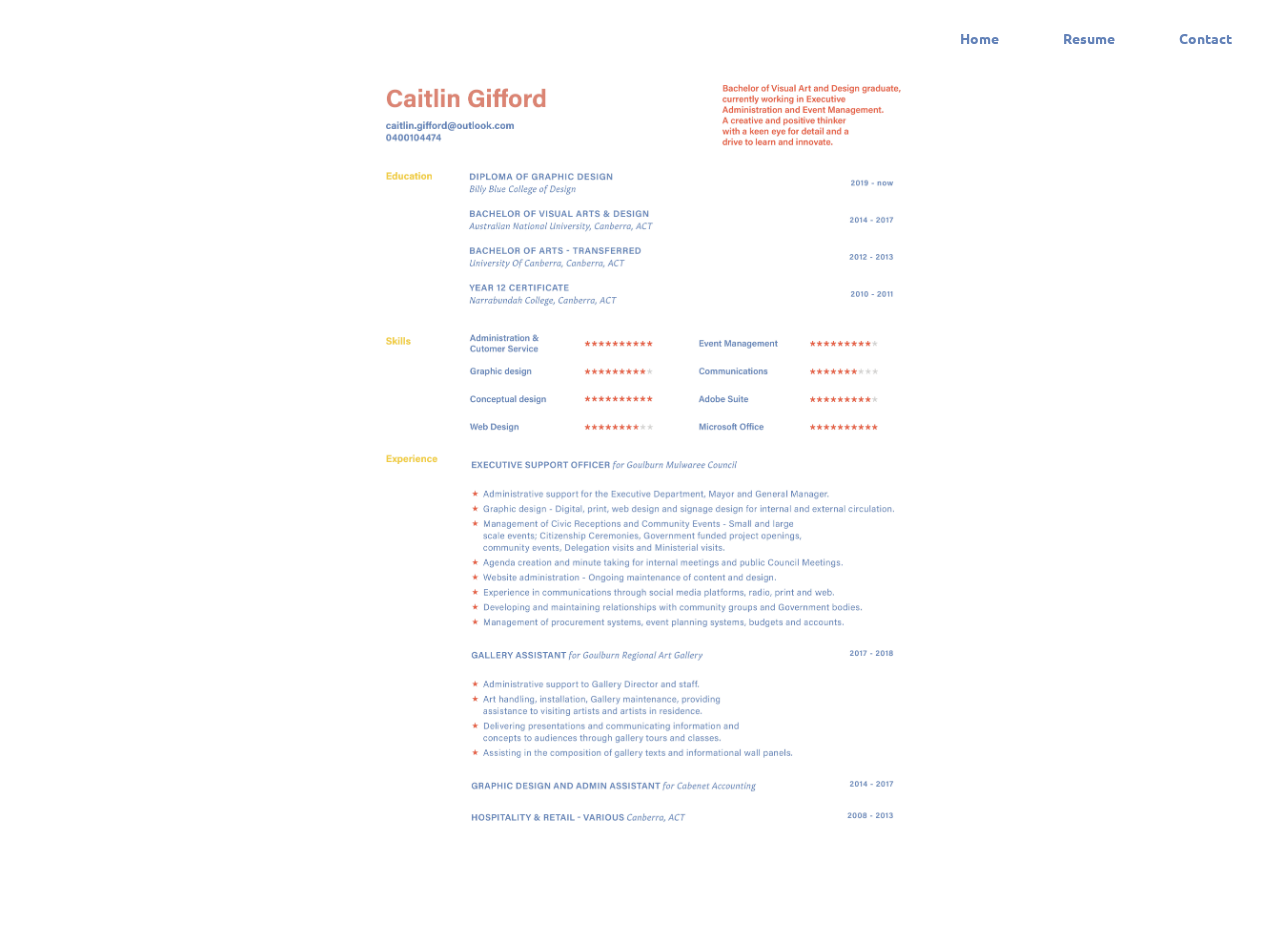
==== commit b697ee2b: "create github pages" ====
--- a/page1.html
+++ b/page1.html
@@ -44,16 +44,16 @@
         </div>
         <div class="collapse navbar-collapse" id="navbarSupportedContent">
             <ul class="navbar-nav nav-dropdown nav-right" data-app-modern-menu="true"><li class="nav-item">
-                    <a class="nav-link link text-info display-4" href="index.html">Home
+                    <a class="nav-link link text-primary display-4" href="index.html">Home
                     </a>
                 </li>
                 
                 <li class="nav-item">
-                    <a class="nav-link link text-info display-4" href="page1.html">Resume</a>
+                    <a class="nav-link link text-primary display-4" href="page1.html">Resume</a>
                 </li>
                 
                 <li class="nav-item">
-                    <a class="nav-link link text-info display-4" href="index.html#extForm7-o">Contact
+                    <a class="nav-link link text-primary display-4" href="index.html#extForm7-o">Contact
                     </a>
                 </li></ul>
             
--- a/assets/mobirise/css/mbr-additional.css
+++ b/assets/mobirise/css/mbr-additional.css
@@ -17,10 +17,10 @@
 }
 .display-2 {
   font-family: 'Ubuntu', sans-serif;
-  font-size: 1.8rem;
+  font-size: 1.6rem;
 }
 .display-2 > .mbr-iconfont {
-  font-size: 2.88rem;
+  font-size: 2.56rem;
 }
 .display-4 {
   font-family: 'Ubuntu', sans-serif;
@@ -58,9 +58,9 @@
     line-height: calc( 1.4 * (1.77rem + (3.2 - 1.77) * ((100vw - 20rem) / (48 - 20))));
   }
   .display-2 {
-    font-size: 1.44rem;
-    font-size: calc( 1.28rem + (1.8 - 1.28) * ((100vw - 20rem) / (48 - 20)));
-    line-height: calc( 1.4 * (1.28rem + (1.8 - 1.28) * ((100vw - 20rem) / (48 - 20))));
+    font-size: 1.28rem;
+    font-size: calc( 1.21rem + (1.6 - 1.21) * ((100vw - 20rem) / (48 - 20)));
+    line-height: calc( 1.4 * (1.21rem + (1.6 - 1.21) * ((100vw - 20rem) / (48 - 20))));
   }
   .display-4 {
     font-size: 0.72rem;
@@ -97,7 +97,7 @@
   background-color: #d9816f !important;
 }
 .bg-info {
-  background-color: #6382b8 !important;
+  background-color: #edece1 !important;
 }
 .bg-warning {
   background-color: #d9816f !important;
@@ -147,23 +147,23 @@
 }
 .btn-info,
 .btn-info:active {
-  background-color: #6382b8 !important;
-  border-color: #6382b8 !important;
-  color: #ffffff !important;
+  background-color: #edece1 !important;
+  border-color: #edece1 !important;
+  color: #817d4e !important;
 }
 .btn-info:hover,
 .btn-info:focus,
 .btn-info.focus,
 .btn-info.active {
-  color: #ffffff !important;
-  background-color: #98acd0 !important;
-  border-color: #98acd0 !important;
+  color: #817d4e !important;
+  background-color: #ffffff !important;
+  border-color: #ffffff !important;
 }
 .btn-info.disabled,
 .btn-info:disabled {
-  color: #ffffff !important;
-  background-color: #98acd0 !important;
-  border-color: #98acd0 !important;
+  color: #817d4e !important;
+  background-color: #ffffff !important;
+  border-color: #ffffff !important;
 }
 .btn-success,
 .btn-success:active {
@@ -311,22 +311,22 @@
 .btn-info-outline,
 .btn-info-outline:active {
   background: none;
-  border-color: #39517c;
-  color: #39517c;
+  border-color: #c7c4a1;
+  color: #c7c4a1;
 }
 .btn-info-outline:hover,
 .btn-info-outline:focus,
 .btn-info-outline.focus,
 .btn-info-outline.active {
-  color: #ffffff;
-  background-color: #6382b8;
-  border-color: #6382b8;
+  color: #817d4e;
+  background-color: #edece1;
+  border-color: #edece1;
 }
 .btn-info-outline.disabled,
 .btn-info-outline:disabled {
-  color: #ffffff !important;
-  background-color: #6382b8 !important;
-  border-color: #6382b8 !important;
+  color: #817d4e !important;
+  background-color: #edece1 !important;
+  border-color: #edece1 !important;
 }
 .btn-success-outline,
 .btn-success-outline:active {
@@ -432,7 +432,7 @@
   color: #d9816f !important;
 }
 .text-info {
-  color: #6382b8 !important;
+  color: #edece1 !important;
 }
 .text-warning {
   color: #d9816f !important;
@@ -460,7 +460,7 @@
 }
 a.text-info:hover,
 a.text-info:focus {
-  color: #a9bad8 !important;
+  color: #ffffff !important;
 }
 a.text-warning:hover,
 a.text-warning:focus {
@@ -482,7 +482,7 @@
   background-color: #70c770;
 }
 .alert-info {
-  background-color: #6382b8;
+  background-color: #edece1;
 }
 .alert-warning {
   background-color: #d9816f;
@@ -516,7 +516,7 @@
 }
 .mbr-plan-header.bg-info .mbr-plan-subtitle,
 .mbr-plan-header.bg-info .mbr-plan-price-desc {
-  color: #bbc8e0;
+  color: #ffffff;
 }
 .mbr-plan-header.bg-warning .mbr-plan-subtitle,
 .mbr-plan-header.bg-warning .mbr-plan-price-desc {
@@ -1551,7 +1551,7 @@
 }
 .cid-rwG64JC5c0 .nav-link:hover,
 .cid-rwG64JC5c0 .dropdown-item:hover {
-  color: #d9816f !important;
+  color: #edece1 !important;
 }
 @media (min-width: 1500px) {
   .cid-rwG64JC5c0 .navbar-toggleable-sm .navbar-collapse {
@@ -1991,7 +1991,7 @@
 }
 .cid-rwG64JC5c0 .nav-link:hover,
 .cid-rwG64JC5c0 .dropdown-item:hover {
-  color: #d9816f !important;
+  color: #edece1 !important;
 }
 @media (min-width: 1500px) {
   .cid-rwG64JC5c0 .navbar-toggleable-sm .navbar-collapse {
@@ -2465,7 +2465,7 @@
 }
 .cid-rwG64JC5c0 .nav-link:hover,
 .cid-rwG64JC5c0 .dropdown-item:hover {
-  color: #d9816f !important;
+  color: #edece1 !important;
 }
 @media (min-width: 1500px) {
   .cid-rwG64JC5c0 .navbar-toggleable-sm .navbar-collapse {
@@ -3857,7 +3857,7 @@
 }
 .cid-rwG64JC5c0 .nav-link:hover,
 .cid-rwG64JC5c0 .dropdown-item:hover {
-  color: #d9816f !important;
+  color: #edece1 !important;
 }
 @media (min-width: 1500px) {
   .cid-rwG64JC5c0 .navbar-toggleable-sm .navbar-collapse {
@@ -4528,7 +4528,7 @@
 }
 .cid-rwG64JC5c0 .nav-link:hover,
 .cid-rwG64JC5c0 .dropdown-item:hover {
-  color: #d9816f !important;
+  color: #edece1 !important;
 }
 @media (min-width: 1500px) {
   .cid-rwG64JC5c0 .navbar-toggleable-sm .navbar-collapse {
@@ -5432,7 +5432,7 @@
 }
 .cid-rwG64JC5c0 .nav-link:hover,
 .cid-rwG64JC5c0 .dropdown-item:hover {
-  color: #d9816f !important;
+  color: #edece1 !important;
 }
 @media (min-width: 1500px) {
   .cid-rwG64JC5c0 .navbar-toggleable-sm .navbar-collapse {
@@ -6284,7 +6284,7 @@
 }
 .cid-rwG64JC5c0 .nav-link:hover,
 .cid-rwG64JC5c0 .dropdown-item:hover {
-  color: #d9816f !important;
+  color: #edece1 !important;
 }
 @media (min-width: 1500px) {
   .cid-rwG64JC5c0 .navbar-toggleable-sm .navbar-collapse {
@@ -6832,7 +6832,7 @@
 }
 .cid-rwG64JC5c0 .nav-link:hover,
 .cid-rwG64JC5c0 .dropdown-item:hover {
-  color: #d9816f !important;
+  color: #edece1 !important;
 }
 @media (min-width: 1500px) {
   .cid-rwG64JC5c0 .navbar-toggleable-sm .navbar-collapse {
--- a/assets/mobirise/css/mbr-additional.css
+++ b/assets/mobirise/css/mbr-additional.css
@@ -17,10 +17,10 @@
 }
 .display-2 {
   font-family: 'Ubuntu', sans-serif;
-  font-size: 1.8rem;
+  font-size: 1.6rem;
 }
 .display-2 > .mbr-iconfont {
-  font-size: 2.88rem;
+  font-size: 2.56rem;
 }
 .display-4 {
   font-family: 'Ubuntu', sans-serif;
@@ -58,9 +58,9 @@
     line-height: calc( 1.4 * (1.77rem + (3.2 - 1.77) * ((100vw - 20rem) / (48 - 20))));
   }
   .display-2 {
-    font-size: 1.44rem;
-    font-size: calc( 1.28rem + (1.8 - 1.28) * ((100vw - 20rem) / (48 - 20)));
-    line-height: calc( 1.4 * (1.28rem + (1.8 - 1.28) * ((100vw - 20rem) / (48 - 20))));
+    font-size: 1.28rem;
+    font-size: calc( 1.21rem + (1.6 - 1.21) * ((100vw - 20rem) / (48 - 20)));
+    line-height: calc( 1.4 * (1.21rem + (1.6 - 1.21) * ((100vw - 20rem) / (48 - 20))));
   }
   .display-4 {
     font-size: 0.72rem;
@@ -97,7 +97,7 @@
   background-color: #d9816f !important;
 }
 .bg-info {
-  background-color: #6382b8 !important;
+  background-color: #edece1 !important;
 }
 .bg-warning {
   background-color: #d9816f !important;
@@ -147,23 +147,23 @@
 }
 .btn-info,
 .btn-info:active {
-  background-color: #6382b8 !important;
-  border-color: #6382b8 !important;
-  color: #ffffff !important;
+  background-color: #edece1 !important;
+  border-color: #edece1 !important;
+  color: #817d4e !important;
 }
 .btn-info:hover,
 .btn-info:focus,
 .btn-info.focus,
 .btn-info.active {
-  color: #ffffff !important;
-  background-color: #98acd0 !important;
-  border-color: #98acd0 !important;
+  color: #817d4e !important;
+  background-color: #ffffff !important;
+  border-color: #ffffff !important;
 }
 .btn-info.disabled,
 .btn-info:disabled {
-  color: #ffffff !important;
-  background-color: #98acd0 !important;
-  border-color: #98acd0 !important;
+  color: #817d4e !important;
+  background-color: #ffffff !important;
+  border-color: #ffffff !important;
 }
 .btn-success,
 .btn-success:active {
@@ -311,22 +311,22 @@
 .btn-info-outline,
 .btn-info-outline:active {
   background: none;
-  border-color: #39517c;
-  color: #39517c;
+  border-color: #c7c4a1;
+  color: #c7c4a1;
 }
 .btn-info-outline:hover,
 .btn-info-outline:focus,
 .btn-info-outline.focus,
 .btn-info-outline.active {
-  color: #ffffff;
-  background-color: #6382b8;
-  border-color: #6382b8;
+  color: #817d4e;
+  background-color: #edece1;
+  border-color: #edece1;
 }
 .btn-info-outline.disabled,
 .btn-info-outline:disabled {
-  color: #ffffff !important;
-  background-color: #6382b8 !important;
-  border-color: #6382b8 !important;
+  color: #817d4e !important;
+  background-color: #edece1 !important;
+  border-color: #edece1 !important;
 }
 .btn-success-outline,
 .btn-success-outline:active {
@@ -432,7 +432,7 @@
   color: #d9816f !important;
 }
 .text-info {
-  color: #6382b8 !important;
+  color: #edece1 !important;
 }
 .text-warning {
   color: #d9816f !important;
@@ -460,7 +460,7 @@
 }
 a.text-info:hover,
 a.text-info:focus {
-  color: #a9bad8 !important;
+  color: #ffffff !important;
 }
 a.text-warning:hover,
 a.text-warning:focus {
@@ -482,7 +482,7 @@
   background-color: #70c770;
 }
 .alert-info {
-  background-color: #6382b8;
+  background-color: #edece1;
 }
 .alert-warning {
   background-color: #d9816f;
@@ -516,7 +516,7 @@
 }
 .mbr-plan-header.bg-info .mbr-plan-subtitle,
 .mbr-plan-header.bg-info .mbr-plan-price-desc {
-  color: #bbc8e0;
+  color: #ffffff;
 }
 .mbr-plan-header.bg-warning .mbr-plan-subtitle,
 .mbr-plan-header.bg-warning .mbr-plan-price-desc {
@@ -1551,7 +1551,7 @@
 }
 .cid-rwG64JC5c0 .nav-link:hover,
 .cid-rwG64JC5c0 .dropdown-item:hover {
-  color: #d9816f !important;
+  color: #edece1 !important;
 }
 @media (min-width: 1500px) {
   .cid-rwG64JC5c0 .navbar-toggleable-sm .navbar-collapse {
@@ -1991,7 +1991,7 @@
 }
 .cid-rwG64JC5c0 .nav-link:hover,
 .cid-rwG64JC5c0 .dropdown-item:hover {
-  color: #d9816f !important;
+  color: #edece1 !important;
 }
 @media (min-width: 1500px) {
   .cid-rwG64JC5c0 .navbar-toggleable-sm .navbar-collapse {
@@ -2465,7 +2465,7 @@
 }
 .cid-rwG64JC5c0 .nav-link:hover,
 .cid-rwG64JC5c0 .dropdown-item:hover {
-  color: #d9816f !important;
+  color: #edece1 !important;
 }
 @media (min-width: 1500px) {
   .cid-rwG64JC5c0 .navbar-toggleable-sm .navbar-collapse {
@@ -3857,7 +3857,7 @@
 }
 .cid-rwG64JC5c0 .nav-link:hover,
 .cid-rwG64JC5c0 .dropdown-item:hover {
-  color: #d9816f !important;
+  color: #edece1 !important;
 }
 @media (min-width: 1500px) {
   .cid-rwG64JC5c0 .navbar-toggleable-sm .navbar-collapse {
@@ -4528,7 +4528,7 @@
 }
 .cid-rwG64JC5c0 .nav-link:hover,
 .cid-rwG64JC5c0 .dropdown-item:hover {
-  color: #d9816f !important;
+  color: #edece1 !important;
 }
 @media (min-width: 1500px) {
   .cid-rwG64JC5c0 .navbar-toggleable-sm .navbar-collapse {
@@ -5432,7 +5432,7 @@
 }
 .cid-rwG64JC5c0 .nav-link:hover,
 .cid-rwG64JC5c0 .dropdown-item:hover {
-  color: #d9816f !important;
+  color: #edece1 !important;
 }
 @media (min-width: 1500px) {
   .cid-rwG64JC5c0 .navbar-toggleable-sm .navbar-collapse {
@@ -6284,7 +6284,7 @@
 }
 .cid-rwG64JC5c0 .nav-link:hover,
 .cid-rwG64JC5c0 .dropdown-item:hover {
-  color: #d9816f !important;
+  color: #edece1 !important;
 }
 @media (min-width: 1500px) {
   .cid-rwG64JC5c0 .navbar-toggleable-sm .navbar-collapse {
@@ -6832,7 +6832,7 @@
 }
 .cid-rwG64JC5c0 .nav-link:hover,
 .cid-rwG64JC5c0 .dropdown-item:hover {
-  color: #d9816f !important;
+  color: #edece1 !important;
 }
 @media (min-width: 1500px) {
   .cid-rwG64JC5c0 .navbar-toggleable-sm .navbar-collapse {
